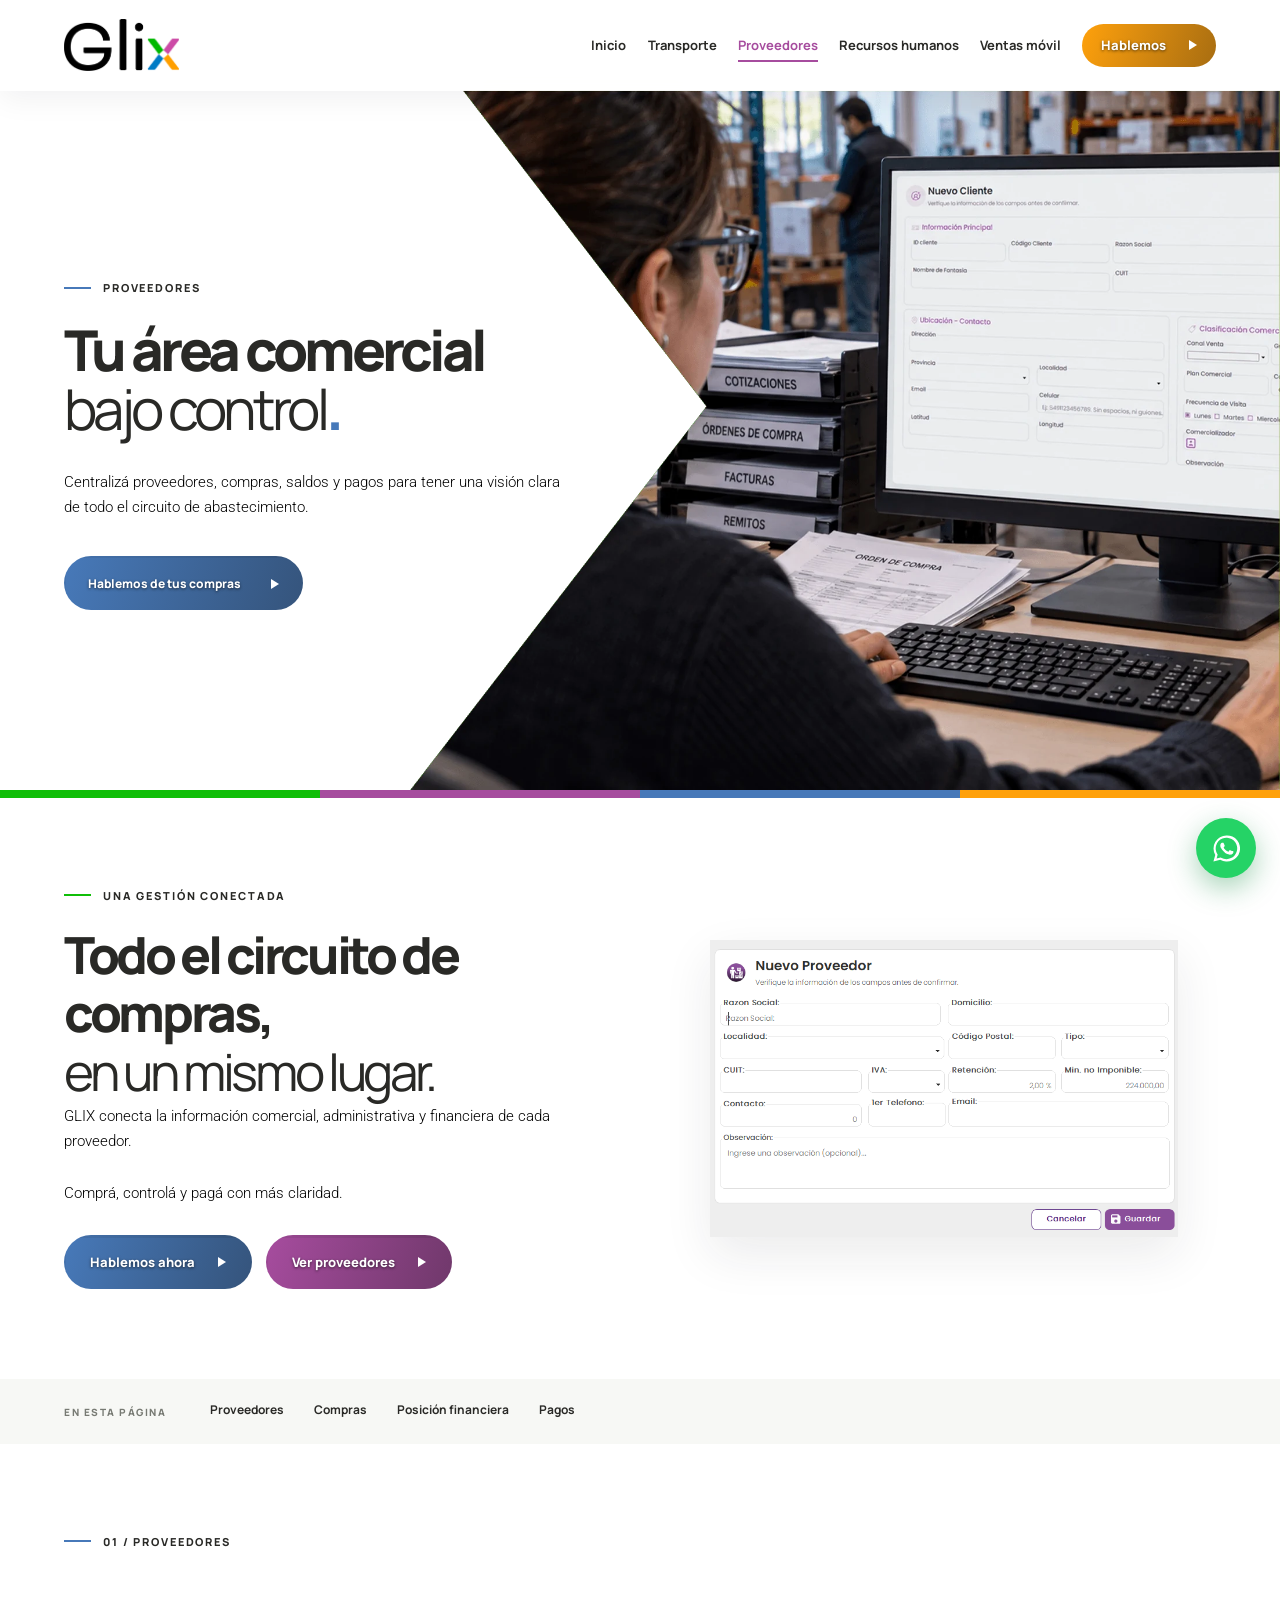
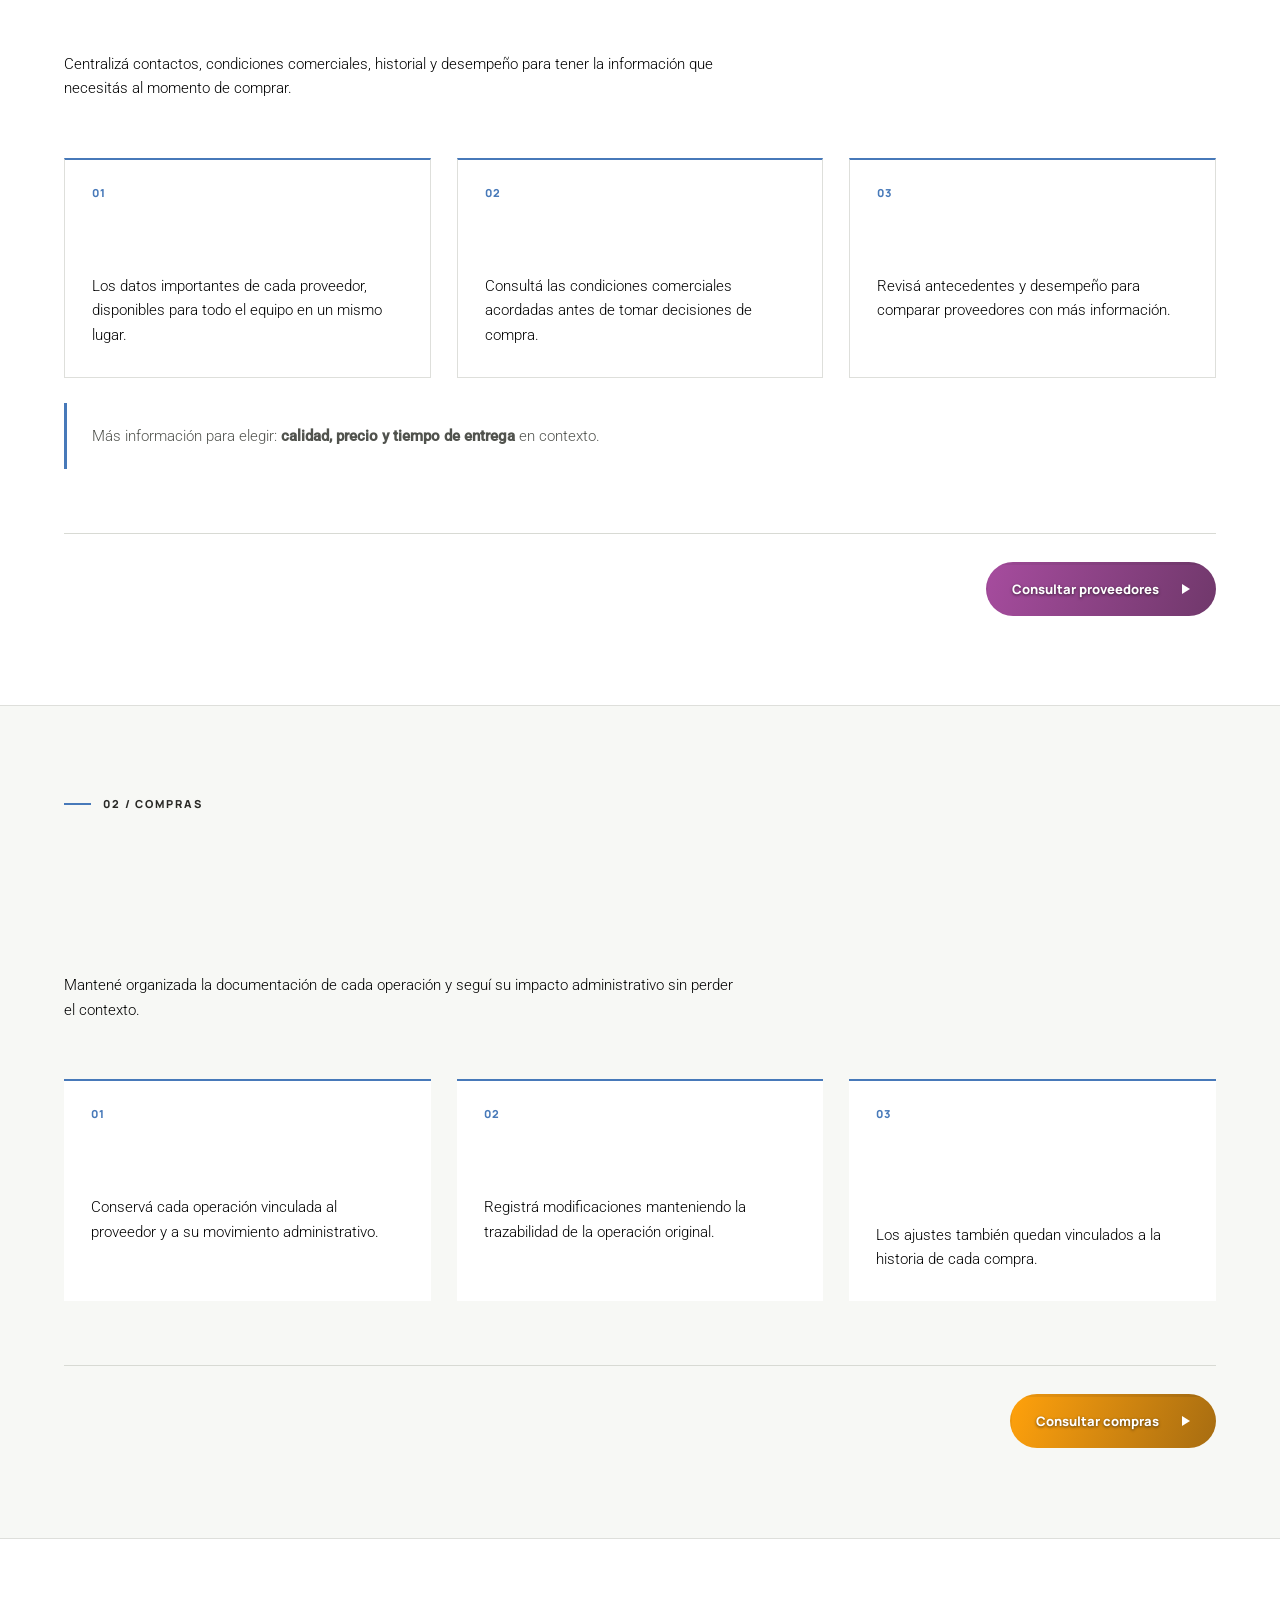
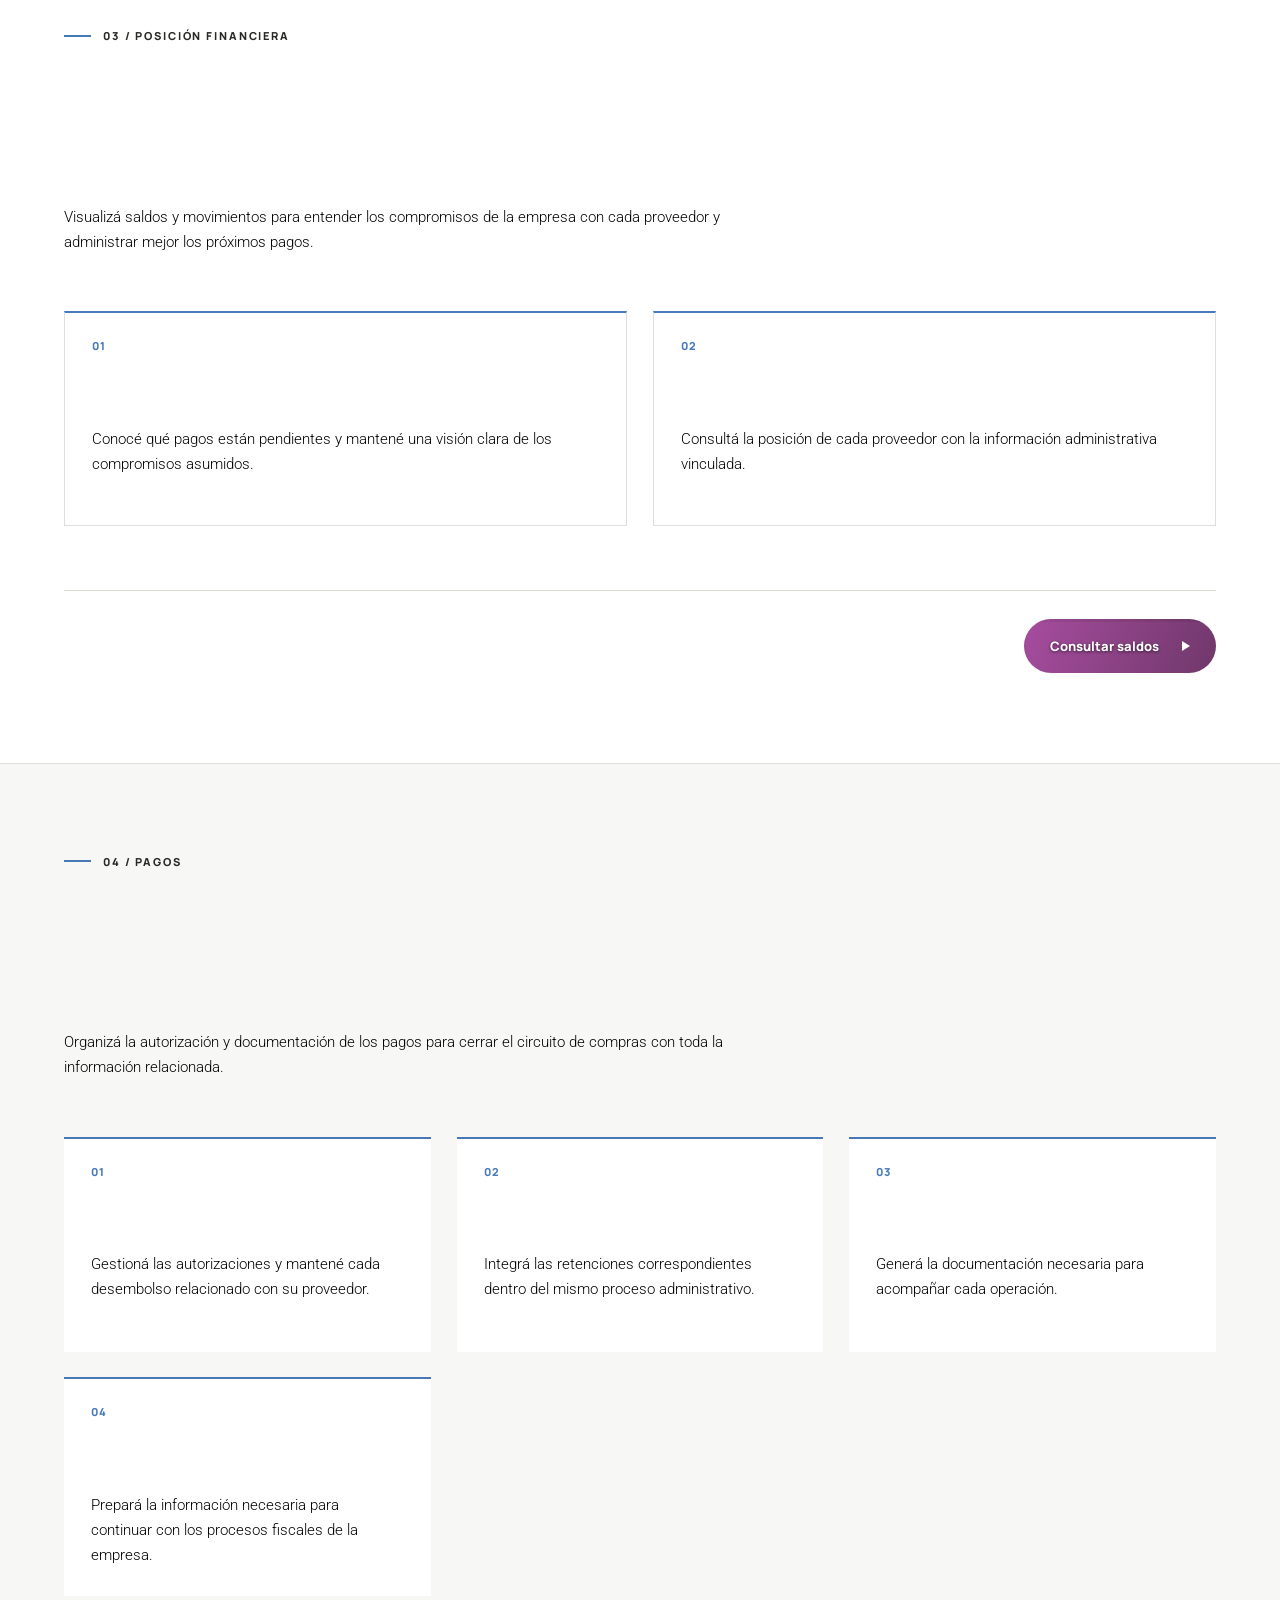
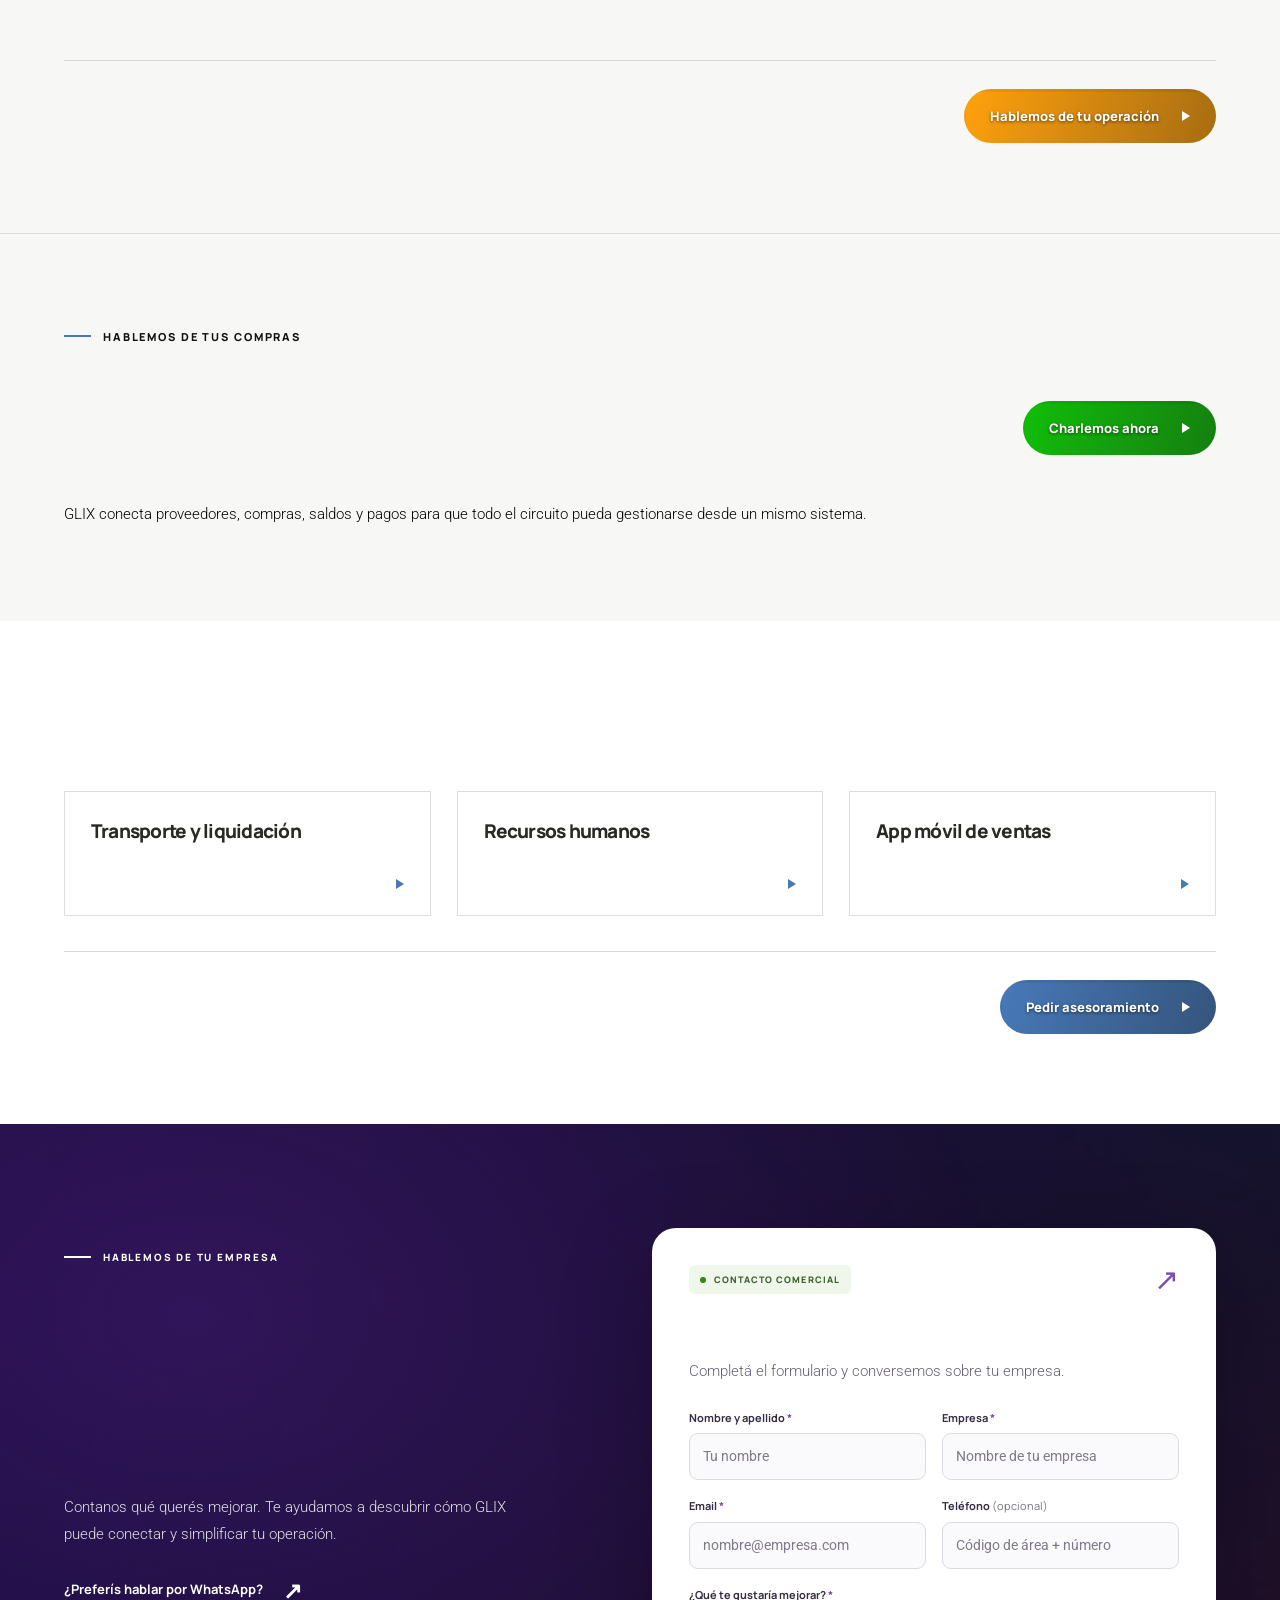
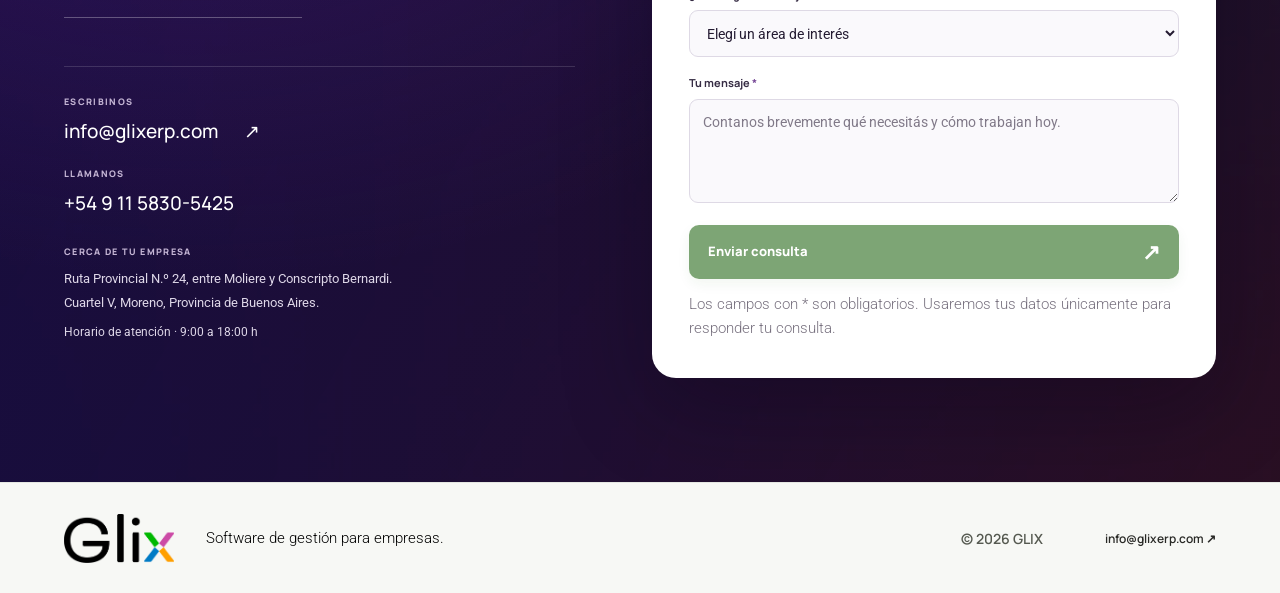
==== proveedores.html @ b6f9a730 "Publish polished contact form across all GLIX pages" ====
<!doctype html><html lang="es-AR"><head><meta charset="utf-8">
<meta http-equiv="Content-Security-Policy" content="default-src 'none'; script-src 'self'; style-src 'self'; font-src 'self'; img-src 'self'; connect-src 'self' https://mail.glixerp.com; object-src 'none'; base-uri 'none'; form-action 'none'; frame-src 'none'">
<meta name="referrer" content="strict-origin-when-cross-origin"><meta name="viewport" content="width=device-width,initial-scale=1"><meta name="theme-color" content="#ffffff"><meta name="description" content="GLIX conecta proveedores, compras, saldos y pagos para dar más claridad al circuito de abastecimiento."><title>Compras y proveedores | GLIX</title><link rel="icon" href="favicon.png?v=1" type="image/png" sizes="256x256"><link rel="stylesheet" href="assets/fonts/fonts.css"><link rel="stylesheet" href="styles.css"><link rel="stylesheet" href="enhancements.css"><link rel="stylesheet" href="modulos.css"><link rel="stylesheet" href="design-system.css?v=26"><link rel="stylesheet" href="contact.css?v=1">
</head>
<body class="module-page theme-blue"><a class="skip-link" href="#contenido">Saltar al contenido</a><header class="site-header"><div class="header-inner wrap"><a class="brand" href="index.html" aria-label="GLIX, ir al inicio"><img class="logo-dark" src="assets/brand/glix-real-negro.webp" alt="" width="942" height="420" decoding="async"><img class="logo-light" src="assets/brand/glix-real-blanco.webp" alt="" width="942" height="420" decoding="async"></a><button class="menu-toggle" type="button" aria-controls="primary-nav" aria-expanded="false" aria-label="Abrir menú"><span></span><span></span></button><nav id="primary-nav" class="primary-nav" aria-label="Navegación principal"><a href="index.html">Inicio</a><a href="transporte.html">Transporte</a><a href="proveedores.html" aria-current="page">Proveedores</a><a href="recursos-humanos.html">Recursos humanos</a><a href="ventas-mobile.html">Ventas móvil</a><a href="#contacto" class="nav-contact tic-button">Hablemos <span aria-hidden="true">↗</span></a></nav></div></header>
<main id="contenido"><section class="module-hero"><img class="module-hero-art" src="assets/gallery/portada-proveedores.webp" alt="" aria-hidden="true" width="1500" height="1207" decoding="async" fetchpriority="high" srcset="assets/gallery/portada-proveedores-640.webp 640w, assets/gallery/portada-proveedores.webp 1500w" sizes="(max-width: 760px) 100vw, 60vw"><div class="wrap"><a class="back-link" href="index.html#modulos"><span aria-hidden="true">←</span> TODOS LOS MÓDULOS</a><div class="module-hero-grid"><div><div class="eyebrow"><span class="eyebrow-line"></span> PROVEEDORES</div><h1><span class="hero-title-lead">Tu área comercial</span><br><em>bajo control</em><span class="period">.</span></h1></div><div class="module-hero-copy"><p>Centralizá proveedores, compras, saldos y pagos para tener una visión clara de todo el circuito de abastecimiento.</p><a class="tic-button" href="https://wa.me/5491158305425?text=Hola%2C%20quiero%20conocer%20el%20m%C3%B3dulo%20de%20Proveedores%20de%20GLIX." target="_blank" rel="noopener noreferrer">Hablemos de tus compras <span aria-hidden="true">↗</span></a></div></div></div></section><div class="module-strip" aria-hidden="true"><i></i><i></i><i></i><i></i></div>
<section class="module-intro split-intro"><div class="wrap split-intro-grid"><div class="split-intro-copy"><div class="eyebrow"><span class="eyebrow-line"></span> UNA GESTIÓN CONECTADA</div><h2>Todo el circuito de compras,<br><span>en un mismo lugar.</span></h2><p class="lead">GLIX conecta la información comercial, administrativa y financiera de cada proveedor.</p><p>Comprá, controlá y pagá con más claridad.</p><div class="feature-actions"><a class="tic-button" href="https://wa.me/5491158305425?text=Hola%2C%20quiero%20asesoramiento%20para%20ordenar%20las%20compras%20con%20GLIX." target="_blank" rel="noopener noreferrer">Hablemos ahora <span aria-hidden="true">↗</span></a><a class="tic-button feature-secondary" href="#ficha">Ver proveedores <span aria-hidden="true">↗</span></a></div></div><div class="split-intro-media"><img src="assets/gallery/alta-proveedor.webp" alt="Pantalla de alta de proveedor en GLIX" loading="lazy" width="805" height="511" decoding="async"></div></div></section>
<nav class="module-nav" aria-label="Secciones de proveedores"><div class="wrap module-nav-inner"><strong>EN ESTA PÁGINA</strong><a href="#ficha">Proveedores</a><a href="#comprobantes">Compras</a><a href="#cuentas">Posición financiera</a><a href="#pagos">Pagos</a></div></nav>
<section class="detail-section" id="ficha"><div class="wrap"><div class="detail-top"><div><div class="eyebrow"><span class="eyebrow-line"></span> 01 / PROVEEDORES</div><h2>Conocé mejor <span>a cada proveedor.</span></h2></div><p>Centralizá contactos, condiciones comerciales, historial y desempeño para tener la información que necesitás al momento de comprar.</p></div><div class="detail-grid"><article class="detail-card"><span class="num">01</span><h3>Información centralizada</h3><p>Los datos importantes de cada proveedor, disponibles para todo el equipo en un mismo lugar.</p></article><article class="detail-card"><span class="num">02</span><h3>Condiciones claras</h3><p>Consultá las condiciones comerciales acordadas antes de tomar decisiones de compra.</p></article><article class="detail-card"><span class="num">03</span><h3>Historial para decidir</h3><p>Revisá antecedentes y desempeño para comparar proveedores con más información.</p></article></div><div class="module-note">Más información para elegir: <strong>calidad, precio y tiempo de entrega</strong> en contexto.</div></div><div class="section-cta"><div class="section-cta-title">Mejores decisiones empiezan con mejor información.</div><a class="tic-button" href="https://wa.me/5491158305425?text=Hola%2C%20quiero%20saber%20m%C3%A1s%20sobre%20las%20fichas%20de%20proveedores%20de%20GLIX." target="_blank" rel="noopener noreferrer">Consultar proveedores <span aria-hidden="true">↗</span></a></div></section>
<section class="detail-section tinted" id="comprobantes"><div class="wrap"><div class="detail-top"><div><div class="eyebrow"><span class="eyebrow-line"></span> 02 / COMPRAS</div><h2>Cada compra,<br><span>con su historia completa.</span></h2></div><p>Mantené organizada la documentación de cada operación y seguí su impacto administrativo sin perder el contexto.</p></div><div class="detail-grid"><article class="detail-card"><span class="num">01</span><h3>Compras registradas</h3><p>Conservá cada operación vinculada al proveedor y a su movimiento administrativo.</p></article><article class="detail-card"><span class="num">02</span><h3>Ajustes relacionados</h3><p>Registrá modificaciones manteniendo la trazabilidad de la operación original.</p></article><article class="detail-card"><span class="num">03</span><h3>Todo dentro del mismo circuito</h3><p>Los ajustes también quedan vinculados a la historia de cada compra.</p></article></div></div><div class="section-cta"><div class="section-cta-title">Toda la documentación, conectada.</div><a class="tic-button" href="https://wa.me/5491158305425?text=Hola%2C%20quiero%20consultar%20por%20el%20registro%20de%20comprobantes%20de%20GLIX." target="_blank" rel="noopener noreferrer">Consultar compras <span aria-hidden="true">↗</span></a></div></section>
<section class="detail-section" id="cuentas"><div class="wrap"><div class="detail-top"><div><div class="eyebrow"><span class="eyebrow-line"></span> 03 / POSICIÓN FINANCIERA</div><h2>Sabé qué está pendiente,<br><span>antes de decidir.</span></h2></div><p>Visualizá saldos y movimientos para entender los compromisos de la empresa con cada proveedor y administrar mejor los próximos pagos.</p></div><div class="detail-grid two"><article class="detail-card"><span class="num">01</span><h3>Obligaciones pendientes</h3><p>Conocé qué pagos están pendientes y mantené una visión clara de los compromisos asumidos.</p></article><article class="detail-card"><span class="num">02</span><h3>Saldos actualizados</h3><p>Consultá la posición de cada proveedor con la información administrativa vinculada.</p></article></div></div><div class="section-cta"><div class="section-cta-title">Más visibilidad para administrar mejor.</div><a class="tic-button" href="https://wa.me/5491158305425?text=Hola%2C%20quiero%20revisar%20las%20cuentas%20corrientes%20de%20proveedores%20en%20GLIX." target="_blank" rel="noopener noreferrer">Consultar saldos <span aria-hidden="true">↗</span></a></div></section>
<section class="detail-section tinted" id="pagos"><div class="wrap"><div class="detail-top"><div><div class="eyebrow"><span class="eyebrow-line"></span> 04 / PAGOS</div><h2>Del compromiso al pago,<br><span>sin perder el control.</span></h2></div><p>Organizá la autorización y documentación de los pagos para cerrar el circuito de compras con toda la información relacionada.</p></div><div class="detail-grid"><article class="detail-card"><span class="num">01</span><h3>Pagos organizados</h3><p>Gestioná las autorizaciones y mantené cada desembolso relacionado con su proveedor.</p></article><article class="detail-card"><span class="num">02</span><h3>Retenciones</h3><p>Integrá las retenciones correspondientes dentro del mismo proceso administrativo.</p></article><article class="detail-card"><span class="num">03</span><h3>Documentación disponible</h3><p>Generá la documentación necesaria para acompañar cada operación.</p></article><article class="detail-card"><span class="num">04</span><h3>Obligaciones fiscales</h3><p>Prepará la información necesaria para continuar con los procesos fiscales de la empresa.</p></article></div></div><div class="section-cta"><div class="section-cta-title">Compras, administración y pagos trabajando sobre la misma información.</div><a class="tic-button" href="https://wa.me/5491158305425?text=Hola%2C%20quiero%20conocer%20pagos%20y%20Portal%20IVA%20en%20GLIX." target="_blank" rel="noopener noreferrer">Hablemos de tu operación <span aria-hidden="true">↗</span></a></div></section>
<section class="module-cta"><div class="wrap module-cta-inner"><div><div class="eyebrow"><span class="eyebrow-line"></span> HABLEMOS DE TUS COMPRAS</div><h2>Más claridad para comprar.<br><span class="font-regular">Más control para administrar.</span></h2><p>GLIX conecta proveedores, compras, saldos y pagos para que todo el circuito pueda gestionarse desde un mismo sistema.</p></div><a class="tic-button on-dark" href="https://wa.me/5491158305425?text=Hola%2C%20quiero%20charlar%20con%20GLIX%20sobre%20compras%20y%20proveedores." target="_blank" rel="noopener noreferrer">Charlemos ahora <span aria-hidden="true">↗</span></a></div></section><section class="module-related"><div class="wrap"><h2>Explorá otros módulos</h2><div class="related-grid"><a href="transporte.html">Transporte y liquidación <span>↗</span></a><a href="recursos-humanos.html">Recursos humanos <span>↗</span></a><a href="ventas-mobile.html">App móvil de ventas <span>↗</span></a></div></div><div class="section-cta"><div class="section-cta-title">Conocé el resto de GLIX.</div><a class="tic-button" href="https://wa.me/5491158305425?text=Hola%2C%20quiero%20asesoramiento%20sobre%20los%20otros%20m%C3%B3dulos%20GLIX." target="_blank" rel="noopener noreferrer">Pedir asesoramiento <span aria-hidden="true">↗</span></a></div></section><section class="contact contact-upgrade section-pad" id="contacto" aria-labelledby="contact-title">
  <div class="wrap contact-layout">
    <div class="contact-story"><div class="contact-lead">
      <div class="eyebrow"><span class="eyebrow-line"></span> HABLEMOS DE TU EMPRESA</div>
      <h2 id="contact-title">Tu próxima etapa<br>empieza con una <span class="contact-accent">conversación.</span></h2>
      <p class="contact-intro">Contanos qué querés mejorar. Te ayudamos a descubrir cómo GLIX puede conectar y simplificar tu operación.</p>
      <a class="contact-whatsapp" href="https://wa.me/5491158305425?text=Hola%2C%20quiero%20conocer%20GLIX." target="_blank" rel="noopener noreferrer">¿Preferís hablar por WhatsApp? <span aria-hidden="true">↗</span></a>
      </div><div class="contact-direct">
        <div><span class="contact-label">ESCRIBINOS</span><a href="mailto:info@glixerp.com">info@glixerp.com <span aria-hidden="true">↗</span></a></div>
        <div><span class="contact-label">LLAMANOS</span><a href="tel:+5491158305425">+54 9 11 5830-5425</a></div>
      </div>
      <div class="contact-location"><span class="contact-label">CERCA DE TU EMPRESA</span><address>Ruta Provincial N.º 24, entre Moliere y Conscripto Bernardi.<br>Cuartel V, Moreno, Provincia de Buenos Aires.</address><span class="contact-hours">Horario de atención · 9:00 a 18:00 h</span></div>
    </div>
    <div class="contact-form-card">
      <div class="contact-card-top"><span class="contact-badge"><span aria-hidden="true"></span> CONTACTO COMERCIAL</span><span class="contact-card-mark" aria-hidden="true">↗</span></div>
      <h3>Contanos qué necesitás.</h3>
      <p class="contact-card-description">Completá el formulario y conversemos sobre tu empresa.</p>
      <form id="contact-form" class="contact-form" action="https://mail.glixerp.com/api/glix-contact.php" method="post">
        <div class="contact-fields">
          <div class="contact-field"><label for="contact-name">Nombre y apellido <span aria-hidden="true">*</span></label><input id="contact-name" name="name" autocomplete="name" placeholder="Tu nombre" required minlength="2" maxlength="80"></div>
          <div class="contact-field"><label for="contact-company">Empresa <span aria-hidden="true">*</span></label><input id="contact-company" name="company" autocomplete="organization" placeholder="Nombre de tu empresa" required minlength="2" maxlength="120"></div>
          <div class="contact-field"><label for="contact-email">Email <span aria-hidden="true">*</span></label><input id="contact-email" name="email" type="email" autocomplete="email" placeholder="nombre@empresa.com" required maxlength="254"></div>
          <div class="contact-field"><label for="contact-phone">Teléfono <span class="field-optional">(opcional)</span></label><input id="contact-phone" name="phone" type="tel" autocomplete="tel" placeholder="Código de área + número" maxlength="40"></div>
          <div class="contact-field contact-field-wide"><label for="contact-interest">¿Qué te gustaría mejorar? <span aria-hidden="true">*</span></label><select id="contact-interest" name="interest" required><option value="">Elegí un área de interés</option><option value="integral">La gestión integral de mi empresa</option><option value="transporte">Transporte y liquidación</option><option value="proveedores">Compras y proveedores</option><option value="personas">Recursos humanos</option><option value="ventas">Ventas y operación en campo</option><option value="consulta">Otra consulta</option></select></div>
          <div class="contact-field contact-field-wide"><label for="contact-message">Tu mensaje <span aria-hidden="true">*</span></label><textarea id="contact-message" name="message" rows="3" placeholder="Contanos brevemente qué necesitás y cómo trabajan hoy." required minlength="10" maxlength="2000"></textarea></div>
        </div>
        <div class="contact-trap" aria-hidden="true"><label for="contact-website">Dejar vacío</label><input id="contact-website" name="website" tabindex="-1" autocomplete="off"></div>
        <button class="contact-submit" type="submit" disabled><span>Enviar consulta</span><span class="contact-submit-arrow" aria-hidden="true">↗</span></button>
        <p class="contact-privacy">Los campos con * son obligatorios. Usaremos tus datos únicamente para responder tu consulta.</p>
        <div class="contact-status" role="status" aria-live="polite"></div>
        <noscript><p>Para enviar el formulario, activá JavaScript o escribinos a <a href="mailto:info@glixerp.com">info@glixerp.com</a>.</p></noscript>
      </form>
      <div class="contact-success" hidden tabindex="-1"><span class="contact-success-check" aria-hidden="true">✓</span><h3>Gracias por escribirnos.</h3><p>Tu consulta fue enviada. El equipo de GLIX te responderá por email.</p><button class="contact-another" type="button">Enviar otra consulta <span aria-hidden="true">↗</span></button></div>
    </div>
  </div>
</section></main>
<footer class="site-footer"><div class="wrap footer-inner"><a href="index.html" class="footer-brand" aria-label="GLIX, volver al inicio"><img src="assets/brand/glix-real-negro.webp" alt="" width="942" height="420" decoding="async"></a><p>Software de gestión para empresas.</p><span>© <span id="year">2026</span> GLIX</span><a href="mailto:info@glixerp.com">info@glixerp.com ↗</a></div></footer><a class="whatsapp-float" href="https://wa.me/5491158305425?text=Hola%2C%20quiero%20conocer%20GLIX." target="_blank" rel="noopener noreferrer" aria-label="Escribir a GLIX por WhatsApp al +54 9 11 5830-5425"><svg viewBox="0 0 32 32" aria-hidden="true"><path d="M16 2.5A13.4 13.4 0 0 0 4.4 22.6L2.5 29.5l7.1-1.9A13.5 13.5 0 1 0 16 2.5Zm0 24.5a11 11 0 0 1-5.6-1.5l-.4-.2-4.2 1.1 1.1-4.1-.3-.4A11.1 11.1 0 1 1 16 27Zm6.1-8.3c-.3-.2-1.9-.9-2.2-1-.3-.1-.5-.2-.7.2-.2.3-.8 1-.9 1.2-.2.2-.4.3-.7.1-.3-.2-1.4-.5-2.6-1.6-1-.9-1.7-2-1.9-2.3-.2-.3 0-.5.2-.7l.5-.6c.2-.2.2-.3.3-.5.1-.2 0-.4 0-.6l-1-2.4c-.3-.6-.5-.5-.8-.5h-.6c-.2 0-.6.1-.9.4-.3.3-1.2 1.1-1.2 2.7s1.2 3.1 1.4 3.3c.2.2 2.4 3.7 5.8 5.2.8.3 1.4.5 1.9.6.8.3 1.5.2 2.1.1.6-.1 1.9-.8 2.1-1.6.3-.8.3-1.5.2-1.6-.1-.2-.3-.3-.6-.5Z"/></svg></a><script src="script.js?v=4" defer></script><script src="contact.js?v=1" defer></script></body></html>
---- assets/fonts/fonts.css ----
/* latin-ext */
@font-face {
  font-family: 'Manrope';
  font-style: normal;
  font-weight: 400 800;
  font-display: swap;
  src: url(manrope-400-800-latin-ext.woff2) format('woff2');
  unicode-range: U+0100-02BA, U+02BD-02C5, U+02C7-02CC, U+02CE-02D7, U+02DD-02FF, U+0304, U+0308, U+0329, U+1D00-1DBF, U+1E00-1E9F, U+1EF2-1EFF, U+2020, U+20A0-20AB, U+20AD-20C0, U+2113, U+2C60-2C7F, U+A720-A7FF;
}
/* latin */
@font-face {
  font-family: 'Manrope';
  font-style: normal;
  font-weight: 400 800;
  font-display: swap;
  src: url(manrope-400-800-latin.woff2) format('woff2');
  unicode-range: U+0000-00FF, U+0131, U+0152-0153, U+02BB-02BC, U+02C6, U+02DA, U+02DC, U+0304, U+0308, U+0329, U+2000-206F, U+20AC, U+2122, U+2191, U+2193, U+2212, U+2215, U+FEFF, U+FFFD;
}
/* latin-ext */
@font-face {
  font-family: 'Roboto';
  font-style: normal;
  font-weight: 100 500;
  font-stretch: 100%;
  font-display: swap;
  src: url(roboto-100-500-latin-ext.woff2) format('woff2');
  unicode-range: U+0100-02BA, U+02BD-02C5, U+02C7-02CC, U+02CE-02D7, U+02DD-02FF, U+0304, U+0308, U+0329, U+1D00-1DBF, U+1E00-1E9F, U+1EF2-1EFF, U+2020, U+20A0-20AB, U+20AD-20C0, U+2113, U+2C60-2C7F, U+A720-A7FF;
}
/* latin */
@font-face {
  font-family: 'Roboto';
  font-style: normal;
  font-weight: 100 500;
  font-stretch: 100%;
  font-display: swap;
  src: url(roboto-100-500-latin.woff2) format('woff2');
  unicode-range: U+0000-00FF, U+0131, U+0152-0153, U+02BB-02BC, U+02C6, U+02DA, U+02DC, U+0304, U+0308, U+0329, U+2000-206F, U+20AC, U+2122, U+2191, U+2193, U+2212, U+2215, U+FEFF, U+FFFD;
}
---- styles.css ----
:root{--ink:#292926;--muted:#666763;--line:#dedfdb;--paper:#fff;--soft:#f7f8f5;--green:#10be08;--purple:#a64c9e;--blue:#4779b9;--orange:#ffa10b}*{box-sizing:border-box}html{scroll-behavior:smooth}body{margin:0;background:var(--paper);color:var(--ink);font-family:Roboto,Arial,sans-serif;font-weight:300}a{color:inherit;text-decoration:none}button{font:inherit}p{line-height:1.65}.wrap{width:min(100% - 88px,1440px);margin-inline:auto}.skip-link{position:absolute;top:-50px;left:20px;z-index:30;padding:12px 18px;background:var(--ink);color:#fff}.skip-link:focus{top:12px}.site-header{background:#fff;position:relative;z-index:10;border-bottom:1px solid #eeeeeb}.header-inner{height:90px;display:flex;align-items:center;justify-content:space-between}.brand{display:inline-flex;align-items:center;gap:11px;font-family:Manrope,Arial,sans-serif;font-size:35px;line-height:1;font-weight:800;letter-spacing:-.09em}.brand-x{color:var(--ink)}.brand-dots{display:grid;grid-template-columns:repeat(2,7px);gap:2px;transform:rotate(45deg);margin-left:1px}.brand-dots i{height:7px;width:7px;display:block}.brand-dots i:nth-child(1){background:var(--green)}.brand-dots i:nth-child(2){background:var(--purple)}.brand-dots i:nth-child(3){background:var(--blue)}.brand-dots i:nth-child(4){background:var(--orange)}.primary-nav{display:flex;align-items:center;gap:38px;font-family:Manrope,Arial,sans-serif;font-size:13px;font-weight:700}.primary-nav>a:not(.nav-contact){transition:color .2s}.primary-nav>a:hover{color:var(--blue)}.nav-contact{padding:13px 19px;border:1px solid var(--ink);display:flex;gap:23px;align-items:center}.nav-contact:hover{background:var(--ink);color:#fff}.menu-toggle{display:none}.hero{display:grid;grid-template-columns:51% 49%;min-height:690px;align-items:stretch}.hero-copy{padding:91px 8% 100px 0;display:flex;flex-direction:column;align-items:flex-start;justify-content:center}.eyebrow{display:flex;align-items:center;gap:12px;font-family:Manrope,Arial,sans-serif;font-size:11px;font-weight:800;letter-spacing:.17em}.eyebrow-line{width:27px;height:2px;background:var(--green)}h1,h2,h3{font-family:Manrope,Arial,sans-serif;margin:0;letter-spacing:-.065em}h1{font-size:clamp(56px,5.5vw,94px);line-height:1.05;font-weight:800;max-width:770px;margin:26px 0 27px}h1 em{font-style:normal;font-weight:400}.period{color:var(--green)}.hero-copy>p{font-size:19px;line-height:1.63;max-width:540px;margin:0;color:#555753;font-weight:100}.hero-actions{display:flex;align-items:center;gap:36px;margin-top:38px}.button{font-family:Manrope,Arial,sans-serif;font-weight:700;font-size:13px;display:inline-flex;align-items:center;justify-content:space-between;gap:40px;min-width:190px;padding:19px 22px;transition:transform .2s,background .2s}.button:hover{transform:translateY(-3px)}.button-dark{background:var(--ink);color:#fff}.button-dark:hover{background:#454641}.text-link{font-family:Manrope,Arial,sans-serif;font-size:13px;font-weight:700;display:inline-flex;gap:15px;border-bottom:1px solid var(--ink);padding-bottom:8px}.hero-art{position:relative;min-height:620px;margin:34px 0 34px 0;display:flex;align-items:center;justify-content:center;overflow:hidden}.art-back{position:absolute}.art-green{width:41%;height:38%;left:0;top:0;background:var(--green)}.art-purple{width:41%;height:38%;right:0;top:0;background:var(--purple)}.art-blue{width:41%;height:38%;left:0;bottom:0;background:var(--blue)}.art-orange{width:41%;height:38%;right:0;bottom:0;background:var(--orange)}.art-panel{position:relative;z-index:1;background:#282925;color:#fff;box-shadow:0 35px 90px #1c201b33;width:83%;min-height:420px;display:flex;flex-direction:column}.art-top,.art-bottom{display:flex;align-items:center;justify-content:space-between;border-bottom:1px solid #ffffff24;padding:17px 25px;font-family:Manrope,Arial,sans-serif;font-size:9px;letter-spacing:.14em;font-weight:700;color:#aeb1aa}.mini-brand{font-size:21px;line-height:1;letter-spacing:-.1em;color:#fff;font-weight:800}.mini-x{font-size:14px;color:var(--green);margin-left:1px}.art-more{font-size:13px;letter-spacing:.1em}.art-content{display:grid;grid-template-columns:1fr 1fr;gap:30px;padding:54px 30px 47px;flex:1}.art-left{display:flex;flex-direction:column;justify-content:space-between}.art-label{font-family:Manrope,Arial,sans-serif;font-size:9px;font-weight:700;letter-spacing:.14em;color:#a8aaa5}.art-left strong{font-family:Manrope,Arial,sans-serif;font-size:clamp(28px,3vw,50px);line-height:1.1;letter-spacing:-.07em}.art-trail{display:flex;align-items:center;gap:8px;color:#b2b5af;font-family:Manrope,Arial,sans-serif;font-size:9px}.trail-line{width:24px;height:1px;background:#656761}.art-right{display:flex;flex-direction:column;justify-content:center;gap:11px}.flow-item{height:48px;display:flex;align-items:center;gap:10px;border:1px solid #ffffff22;background:#ffffff09;padding:5px 10px;font-family:Manrope,Arial,sans-serif;font-size:10px;font-weight:600}.flow-item b{font-size:9px;color:#a5a7a1;font-weight:600;margin-left:auto}.flow-icon{display:grid;place-items:center;width:33px;height:33px;color:#fff;font-size:18px}.flow-icon.green{background:var(--green)}.flow-icon.purple{background:var(--purple)}.flow-icon.blue{background:var(--blue)}.flow-icon.orange{background:var(--orange)}.art-bottom{border-top:1px solid #ffffff24;border-bottom:0;padding-block:16px}.live-dot{display:inline-block;width:6px;height:6px;border-radius:50%;background:var(--green);margin-left:7px}.art-caption{position:absolute;right:10px;bottom:10px;font-family:Manrope,Arial,sans-serif;color:#292926;font-size:9px;font-weight:800;letter-spacing:.14em}.section-pad{padding:124px 0}.intro{background:#f7f8f5}.intro-grid{display:grid;grid-template-columns:1.35fr .65fr;gap:8%}.intro h2,.section-heading h2,.workflow h2,.contact h2{font-size:clamp(40px,4.2vw,70px);line-height:1.13;font-weight:800;margin-top:26px}.intro h2 span,.section-heading h2 span{font-weight:400}.intro-body{padding-top:44px}.intro-body p{font-size:18px;line-height:1.72;color:#4f514d;font-weight:100;margin:0 0 22px}.modules{background:#fff}.section-heading{display:flex;justify-content:space-between;align-items:end;gap:9%;margin-bottom:51px}.section-heading>p{width:310px;flex:none;font-size:17px;font-weight:100;color:#5b5d59;margin:0 0 7px}.module-grid{display:grid;grid-template-columns:repeat(4,minmax(0,1fr));gap:13px}.module-card{min-height:420px;display:flex;flex-direction:column;justify-content:space-between;border:1px solid #e2e3df;padding:28px 26px 21px;transition:transform .2s,box-shadow .2s}.module-card:hover{transform:translateY(-5px);box-shadow:0 18px 45px #2426220d}.card-head,.card-bottom{display:flex;justify-content:space-between;align-items:center;font-family:Manrope,Arial,sans-serif;font-weight:800;font-size:10px;letter-spacing:.08em}.card-symbol{font-size:40px;font-weight:400;line-height:1}.card-green .card-symbol{color:var(--green)}.card-purple .card-symbol{color:var(--purple)}.card-blue .card-symbol{color:var(--blue)}.card-orange .card-symbol{color:var(--orange)}.module-card h3{font-size:26px;line-height:1.15;font-weight:800;letter-spacing:-.05em;margin:0 0 20px}.module-card p{font-size:15px;line-height:1.62;color:#62645f;font-weight:100;margin:0}.card-bottom{border-top:1px solid #e4e5e1;padding-top:19px;margin-top:28px;color:#595b56;font-size:9px;letter-spacing:.07em}.card-bottom span{font-size:17px;color:var(--ink)}.workflow{background:#f7f8f5}.workflow-grid{display:grid;grid-template-columns:42% 1fr;gap:10%}.workflow-title>p{font-size:18px;font-weight:100;color:#5b5d59;max-width:400px}.steps{border-top:1px solid #cccfca}.step{display:grid;grid-template-columns:55px 1fr 30px;gap:25px;padding:30px 0;border-bottom:1px solid #cccfca}.step>span:first-child{font:800 12px Manrope,Arial,sans-serif;color:var(--blue)}.step h3{font-size:22px;font-weight:800;margin:0 0 8px;letter-spacing:-.04em}.step p{font-size:15px;font-weight:100;margin:0;color:#5b5d59;max-width:420px}.step-arrow{font-size:21px}.feature-band{background:#2a2b28;color:#fff;overflow:hidden}.feature-inner{display:grid;grid-template-columns:38% 1fr;align-items:center;gap:9%;min-height:500px}.band-mark{width:330px;height:330px;position:relative;transform:rotate(45deg);margin-left:60px}.band-mark span{position:absolute;width:49%;height:49%}.band-mark span:nth-child(1){background:var(--green);top:0;left:0}.band-mark span:nth-child(2){background:var(--purple);top:0;right:0}.band-mark span:nth-child(3){background:var(--blue);bottom:0;left:0}.band-mark span:nth-child(4){background:var(--orange);bottom:0;right:0}.band-kicker{font:800 11px Manrope,Arial,sans-serif;letter-spacing:.16em;color:#b8bcb6}.feature-band h2{font-size:clamp(38px,4vw,62px);line-height:1.14;max-width:650px;margin:22px 0;font-weight:800}.feature-band p{font-size:17px;color:#d0d2cc;font-weight:100;max-width:580px}.feature-band a{display:inline-flex;gap:40px;align-items:center;border-bottom:1px solid #fff;padding-bottom:11px;margin-top:21px;font:700 13px Manrope,Arial,sans-serif}.contact-grid{display:grid;grid-template-columns:1fr 1fr;gap:14%}.contact h2{max-width:580px}.contact-grid>div:first-child>p{font-size:18px;font-weight:100;color:#5b5d59;margin:26px 0 33px}.contact-details{padding-top:30px}.contact-details>div{border-bottom:1px solid #dfe1dc;padding:19px 0 24px}.contact-details>div:first-child{border-top:1px solid #dfe1dc}.contact-details span{display:block;font:800 10px Manrope,Arial,sans-serif;letter-spacing:.16em;color:#777a73;margin-bottom:13px}.contact-details a,.contact-details address,.contact-details p{font:400 17px/1.55 Manrope,Arial,sans-serif;margin:0;font-style:normal}.contact-details a:hover{color:var(--blue)}.site-footer{background:#f7f8f5;border-top:1px solid #e5e7e2}.footer-inner{min-height:110px;display:flex;align-items:center;gap:32px;font:600 12px Manrope,Arial,sans-serif}.footer-brand{font-size:30px;font-weight:800;letter-spacing:-.09em}.footer-brand span{color:var(--green);font-size:18px;margin-left:2px}.footer-inner p{margin-right:auto;color:#777a73}.footer-inner>span{color:#777a73}.footer-inner>a:last-child{margin-left:30px}a:focus-visible,button:focus-visible{outline:3px solid var(--blue);outline-offset:4px}@media(max-width:1100px){.hero{grid-template-columns:1fr 1fr}.hero-copy{padding-right:5%}h1{font-size:clamp(53px,5vw,75px)}.module-grid{grid-template-columns:repeat(2,1fr)}.module-card{min-height:330px}.art-panel{width:91%}.art-content{gap:15px;padding:40px 20px}.art-left strong{font-size:35px}.feature-inner{grid-template-columns:33% 1fr}.band-mark{width:250px;height:250px;margin-left:15px}}@media(max-width:760px){.wrap{width:min(100% - 40px,1440px)}.header-inner{height:70px}.brand{font-size:31px}.menu-toggle{display:flex;flex-direction:column;justify-content:center;gap:6px;background:none;border:0;width:42px;height:42px;padding:8px;cursor:pointer}.menu-toggle span{width:26px;height:2px;background:var(--ink)}.primary-nav{display:none;position:absolute;top:70px;left:0;right:0;background:#fff;padding:25px 20px 32px;box-shadow:0 15px 25px #00000012;flex-direction:column;align-items:stretch;gap:22px}.primary-nav.is-open{display:flex}.nav-contact{justify-content:space-between}.hero{display:flex;flex-direction:column;min-height:0}.hero-copy{padding:67px 0 45px}.hero-copy>p{font-size:17px}.hero-actions{flex-wrap:wrap;gap:24px}.hero-art{min-height:470px;margin:0 0 20px}.art-panel{width:87%;min-height:335px}.art-content{padding:30px 18px;gap:12px}.art-left strong{font-size:30px}.art-top,.art-bottom{padding:13px 16px}.art-top>span:nth-child(2){display:none}.flow-item{height:39px;font-size:9px}.flow-icon{width:25px;height:25px;font-size:13px}.section-pad{padding:78px 0}.intro-grid,.workflow-grid,.contact-grid{grid-template-columns:1fr;gap:25px}.intro h2,.section-heading h2,.workflow h2,.contact h2{font-size:clamp(38px,8vw,58px)}.intro-body{padding-top:0}.intro-body p{font-size:17px}.section-heading{display:block}.section-heading>p{width:auto;margin-top:25px}.module-grid{grid-template-columns:1fr}.module-card{min-height:300px}.workflow-title>p{font-size:17px}.feature-inner{display:flex;flex-direction:column;align-items:flex-start;gap:0;padding-top:70px;padding-bottom:75px}.band-mark{width:175px;height:175px;margin:0 0 70px 15px}.feature-band h2{font-size:40px}.contact-details{padding-top:10px}.footer-inner{padding-block:25px;flex-wrap:wrap;gap:16px 28px}.footer-inner p{width:calc(100% - 100px);margin:0}.footer-inner>a:last-child{margin-left:0}.footer-inner>span{margin-right:auto}}@media(max-width:430px){h1{font-size:50px}.hero-art{min-height:400px}.art-panel{width:92%;min-height:300px}.art-content{grid-template-columns:.9fr 1.1fr;padding:24px 13px}.art-left strong{font-size:25px}.art-trail{gap:4px}.trail-line{width:10px}.flow-item{gap:5px;padding:4px}.flow-item b{display:none}.art-label{font-size:7px}.art-caption{font-size:7px}.hero-actions .button{width:100%}.step{grid-template-columns:33px 1fr 20px;gap:12px}.step h3{font-size:19px}.contact-details a,.contact-details address,.contact-details p{font-size:15px}}@media(prefers-reduced-motion:reduce){html{scroll-behavior:auto}*,*::before,*::after{transition:none!important;animation:none!important}}

.feature-band{background:#282925}.band-logo{display:block;width:100%;max-width:450px;height:auto}@media(max-width:760px){.band-logo{max-width:340px;margin-bottom:48px}}
---- enhancements.css ----
/* Navegación y movimiento compartidos */
.site-header{z-index:40}
.primary-nav{gap:clamp(13px,1.65vw,30px)}
.primary-nav>a:not(.nav-contact){position:relative;white-space:nowrap}
.primary-nav>a:not(.nav-contact)::after{content:"";position:absolute;left:0;right:100%;bottom:-8px;height:2px;background:var(--purple);transition:right .28s ease}
.primary-nav>a:not(.nav-contact):hover::after,.primary-nav>a[aria-current="page"]::after{right:0}
.primary-nav>a[aria-current="page"]{color:var(--purple)}
.primary-nav .nav-contact{border-radius:999px;white-space:nowrap;transition:transform .25s ease,color .25s ease,background .25s ease}
.primary-nav .nav-contact.tic-button{border:0;min-height:43px;padding:10px 19px}
.primary-nav .nav-contact:hover{transform:translateY(-2px)}
.brand-dots{transition:transform .5s cubic-bezier(.2,.8,.2,1)}
.brand:hover .brand-dots{transform:rotate(135deg)}
.brand-real-mark{display:block;position:relative;flex:none;width:31px;height:31px;overflow:hidden}
.brand-real-mark img{position:absolute;width:114px;max-width:none;height:auto;right:0;top:-19px}
.brand:hover .brand-real-mark{filter:drop-shadow(0 0 6px #a64c9e77)}
.footer-brand{display:inline-flex;align-items:center;gap:8px}
.footer-brand .footer-word{font-size:30px;color:var(--ink);margin-left:0}
.footer-brand .brand-real-mark{width:27px;height:27px;margin-left:0}
.footer-brand .brand-real-mark img{width:99px;top:-16.7px}
.hero-tablet{min-height:0;overflow:visible;background:transparent;margin:26px 0 34px;align-self:center}
.hero-tablet>img{display:block;width:min(100%,760px);height:auto;object-fit:contain;filter:drop-shadow(0 26px 32px #1c201b30);animation:tablet-enter 1s cubic-bezier(.2,.8,.2,1) both}
.hero-tablet .art-caption{right:2%;bottom:-18px;color:#7b7d76}
@keyframes tablet-enter{from{opacity:0;transform:translateY(20px) scale(.97)}to{opacity:1;transform:translateY(0) scale(1)}}

/* Botones tic tac: interior transparente, borde en los cuatro colores */
.tic-button{--tic-text:var(--ink);display:inline-flex;align-items:center;justify-content:space-between;gap:23px;position:relative;isolation:isolate;min-height:51px;padding:12px 22px;border:0;border-radius:999px;background:transparent!important;color:var(--tic-text)!important;font:800 12px Manrope,Arial,sans-serif;letter-spacing:.01em;white-space:nowrap;cursor:pointer;transition:transform .25s ease,letter-spacing .25s ease}
.tic-button::before,.tic-button::after{content:"";position:absolute;inset:0;border-radius:inherit;pointer-events:none;background:conic-gradient(from 35deg,var(--green),var(--purple),var(--blue),var(--orange),var(--green));padding:2px;-webkit-mask:linear-gradient(#000 0 0) content-box,linear-gradient(#000 0 0);-webkit-mask-composite:xor;mask-composite:exclude}
.tic-button::after{inset:-3px;filter:blur(10px);opacity:.28;animation:tic-glow 3.2s ease-in-out infinite}
.tic-button span[aria-hidden]{font-size:18px;line-height:1;transition:transform .25s ease}
.tic-button:hover{transform:translateY(-3px);letter-spacing:.025em}
.tic-button:hover span[aria-hidden]{transform:translate(2px,-2px)}
.tic-button:hover::after{opacity:.7}
.tic-button:focus-visible{outline:3px solid var(--blue);outline-offset:5px}
.tic-button.on-dark{--tic-text:#fff}
@keyframes tic-glow{0%,100%{opacity:.22;filter:blur(9px)}50%{opacity:.56;filter:blur(13px)}}

.section-cta{display:flex;align-items:center;justify-content:space-between;gap:25px;border-top:1px solid #d8dad4;padding-top:27px;margin-top:50px}
.section-cta-title{display:flex;align-items:center;gap:14px;font:700 clamp(15px,1.45vw,20px)/1.35 Manrope,Arial,sans-serif;letter-spacing:-.025em}
.section-cta-title::before{content:"";flex:none;width:9px;height:9px;border-radius:50%;background:var(--accent,var(--green));box-shadow:0 0 0 5px color-mix(in srgb,var(--accent,var(--green)) 13%,transparent)}
.feature-band .section-cta,.module-cta .section-cta{border-color:#ffffff30}
.feature-band .section-cta-title,.module-cta .section-cta-title{color:#fff}
.module-hero .section-cta{margin-top:55px}
.module-hero .tic-button{margin-top:5px}
.module-intro .section-cta{margin-top:60px}
.module-cta .button.tic-button{background:transparent;color:#fff}
.module-cta .module-cta-inner{align-items:center}
.module-related .section-cta{margin-top:35px}
.hero-actions .tic-button{min-width:205px}
.module-hero-copy a.tic-button,.feature-band a.tic-button{border-bottom:0;padding:12px 22px;margin-top:8px}
.card-cta{width:100%;min-height:43px;padding:9px 17px;margin-top:23px;font-size:10px}
.card-cta span[aria-hidden]{font-size:16px}

/* Capturas del producto */
.module-card{overflow:hidden}
.module-image{display:block;height:166px;margin:-28px -26px 23px;background:#f2f2f0;overflow:hidden;border-bottom:1px solid #e3e4df}
.module-image img{display:block;width:100%;height:100%;object-fit:cover;object-position:top center;transition:transform .55s cubic-bezier(.2,.8,.2,1),filter .55s ease}
.module-card:hover .module-image img{transform:scale(1.065);filter:saturate(1.1)}
.module-card.card-green .module-image img{object-fit:contain;background:#f7f5f8}
.module-card.card-purple .module-image img{object-position:center 22%}
.module-card.card-orange .module-image img{object-position:center 10%}
.module-card .card-head{margin-top:0}
.product-shot{margin:60px 0 0;position:relative}
.product-shot::before{content:"";position:absolute;width:150px;height:150px;left:-22px;top:-22px;background:var(--accent,var(--blue));opacity:.12;z-index:0}
.product-shot img{display:block;position:relative;width:100%;max-height:575px;object-fit:contain;object-position:center;background:#f8f8f6;border:1px solid #e1e2de;box-shadow:0 28px 55px #25282112}
.product-shot figcaption{font:700 10px Manrope,Arial,sans-serif;letter-spacing:.12em;color:#757771;text-transform:uppercase;padding-top:15px}
.phone-gallery{display:flex;align-items:stretch;justify-content:center;gap:35px;padding:35px 15px 0;background:linear-gradient(125deg,#fbf7fc,#eff8ef)}
.phone-gallery img{width:min(40%,300px);height:440px;object-fit:contain;object-position:bottom center;border:0;background:transparent;box-shadow:none}
.phone-gallery img:last-child{height:470px}
.home-feature-img{display:block;width:min(100%,390px);max-height:320px;object-fit:contain;margin:0 auto;filter:drop-shadow(0 22px 35px #0004)}
.feature-inner:has(.home-feature-img){grid-template-columns:38% 1fr}
.feature-inner:has(.home-feature-img) .band-logo{display:block;width:190px;max-width:none;height:auto;margin:0 0 18px}

/* WhatsApp siempre accesible */
.whatsapp-float{position:fixed;z-index:35;right:24px;bottom:22px;width:60px;height:60px;display:grid;place-items:center;border-radius:50%;background:#25d366;color:#fff;box-shadow:0 10px 28px #168c4360,0 0 0 5px #fff;transition:transform .25s ease,box-shadow .25s ease}
.whatsapp-float:hover{transform:translateY(-5px) scale(1.05);box-shadow:0 16px 34px #168c4370,0 0 0 5px #fff}
.whatsapp-float svg{width:31px;height:31px;fill:currentColor}
.whatsapp-float:focus-visible{outline:3px solid var(--blue);outline-offset:7px}

/* Aparición de títulos y detalles sutiles */
.js-ready .reveal{opacity:0;transform:translateY(25px);filter:blur(4px);transition:opacity .75s cubic-bezier(.2,.8,.2,1),transform .75s cubic-bezier(.2,.8,.2,1),filter .75s ease}
.js-ready .reveal.is-visible{opacity:1;transform:translateY(0);filter:blur(0)}
.module-card,.detail-card,.related-grid a{transition:transform .28s ease,box-shadow .28s ease,border-color .28s ease}
.detail-card:hover{transform:translateY(-4px);box-shadow:0 16px 35px #262a2410}
.step-arrow,.card-bottom span{transition:transform .25s ease}
.step:hover .step-arrow,.module-card:hover .card-bottom span{transform:translate(3px,-3px)}

@media(max-width:1150px){.header-inner{height:74px}.menu-toggle{display:flex;flex-direction:column;justify-content:center;gap:6px;background:none;border:0;width:44px;height:44px;padding:8px;cursor:pointer;position:relative;z-index:51}.menu-toggle span{width:27px;height:2px;background:var(--ink);transition:transform .25s ease,opacity .25s ease}.menu-toggle[aria-expanded="true"] span:first-child{transform:translateY(4px) rotate(45deg)}.menu-toggle[aria-expanded="true"] span:last-child{transform:translateY(-4px) rotate(-45deg)}.brand{position:relative;z-index:51}.primary-nav{display:none;position:fixed;inset:0;width:100vw;height:100dvh;padding:110px clamp(24px,8vw,90px) 45px;background:#fff;overflow:auto;box-shadow:none;flex-direction:column;align-items:stretch;justify-content:center;gap:0;z-index:50}.primary-nav::before{content:"";position:absolute;left:0;top:0;width:100%;height:7px;background:linear-gradient(90deg,var(--green) 0 25%,var(--purple) 25% 50%,var(--blue) 50% 75%,var(--orange) 75%)}.primary-nav.is-open{display:flex}.primary-nav>a:not(.nav-contact){font-size:clamp(27px,5vw,52px);font-weight:800;letter-spacing:-.06em;border-bottom:1px solid #e5e7e2;padding:12px 0}.primary-nav>a:not(.nav-contact)::after{display:none}.primary-nav .nav-contact{margin-top:26px;align-self:flex-start;padding:16px 26px;font-size:16px}body.menu-open{overflow:hidden}}
@media(max-width:760px){.section-cta{align-items:flex-start;flex-direction:column;margin-top:38px}.section-cta .tic-button{width:100%}.module-image{height:190px}.product-shot{margin-top:45px}.phone-gallery{gap:10px}.phone-gallery img{height:310px}.phone-gallery img:last-child{height:330px}.feature-inner:has(.home-feature-img){display:flex;flex-direction:column}.home-feature-img{max-height:240px}.whatsapp-float{width:55px;height:55px;right:15px;bottom:15px}.whatsapp-float svg{width:29px;height:29px}.site-footer{padding-bottom:35px}}
@media(max-width:760px){.hero-tablet{margin:0 0 36px;min-height:0}.hero-tablet .art-caption{bottom:-16px}}
@media(prefers-reduced-motion:reduce){.js-ready .reveal{opacity:1;transform:none;filter:none}.tic-button::after,.hero-tablet>img{animation:none}.module-image img,.module-card,.detail-card,.brand-dots,.whatsapp-float{transition:none}}
/* Párrafos legibles en todo el sitio */
body p {
  font-family: Roboto, Arial, sans-serif !important;
  font-size: 15px !important;
  font-weight: 300 !important;
  color: #000 !important;
  line-height: 1.65;
}

/* Las franjas de contenido acompañan el texto negro. */
.feature-band,
.module-cta {
  background: #f7f8f5 !important;
  color: #111 !important;
}

.feature-band h2,
.module-cta h2,
.feature-band .band-kicker,
.module-cta .eyebrow,
.module-cta .section-cta-title {
  color: #111;
}

.feature-band .tic-button.on-dark,
.module-cta .tic-button.on-dark {
  --tic-text: #111;
}

.module-cta .button.tic-button {
  color: #111 !important;
}
---- modulos.css ----
.module-page{--accent:var(--purple)}
.theme-blue{--accent:var(--blue)}
.theme-orange{--accent:var(--orange)}
.theme-green{--accent:var(--green)}
.module-page .brand{font-size:33px}
.module-hero{padding:78px 0 95px;border-bottom:1px solid var(--line);position:relative;overflow:hidden}
.module-hero::after{content:"";position:absolute;right:-7%;top:-45%;width:48%;aspect-ratio:1;background:var(--accent);opacity:.07;transform:rotate(45deg);pointer-events:none}
.module-hero .wrap{position:relative;z-index:1}
.back-link{display:inline-flex;gap:12px;align-items:center;font:700 12px Manrope,Arial,sans-serif;color:#6b6d68;margin-bottom:60px}
.back-link:hover{color:var(--accent)}
.module-hero .eyebrow-line{background:var(--accent)}
.module-hero-grid{display:grid;grid-template-columns:1.3fr .7fr;gap:8%;align-items:end}
.module-hero h1{margin:25px 0 0;font-size:clamp(54px,6vw,98px);max-width:950px}
.module-hero h1 em{font-weight:400}
.module-hero-copy{padding:0 0 10px}
.module-hero-copy p{font-size:19px;font-weight:100;color:#535550;margin:0 0 28px}
.module-hero-copy a{font:800 12px Manrope,Arial,sans-serif;border-bottom:1px solid var(--ink);display:inline-flex;gap:30px;padding-bottom:9px}
.module-hero-copy a:hover{color:var(--accent);border-color:var(--accent)}
.module-strip{height:8px;display:grid;grid-template-columns:repeat(4,1fr)}
.module-strip i:nth-child(1){background:var(--green)}.module-strip i:nth-child(2){background:var(--purple)}.module-strip i:nth-child(3){background:var(--blue)}.module-strip i:nth-child(4){background:var(--orange)}
.module-intro{padding:95px 0 110px}
.module-intro-grid{display:grid;grid-template-columns:.7fr 1.3fr;gap:12%;align-items:start}
.module-intro h2,.detail-section h2,.module-cta h2{font-size:clamp(36px,4vw,62px);line-height:1.15;font-weight:800}
.module-intro h2{margin-top:22px}
.module-intro h2 span,.detail-section h2 span{font-weight:400}
.module-intro .lead{font-size:21px;line-height:1.65;font-weight:100;margin:3px 0 27px}
.module-intro p:not(.lead){font-size:17px;font-weight:100;color:#5c5e59}
.module-nav{background:#f7f8f5;padding:22px 0}
.module-nav-inner{display:flex;gap:30px;align-items:center;flex-wrap:wrap}
.module-nav strong{font:800 10px Manrope,Arial,sans-serif;letter-spacing:.15em;color:#777a73;margin-right:14px}
.module-nav a{font:700 12px Manrope,Arial,sans-serif;border-bottom:1px solid transparent;padding-bottom:3px}
.module-nav a:hover{border-color:var(--accent);color:var(--accent)}
.detail-section{padding:110px 0;border-bottom:1px solid var(--line)}
.detail-section.tinted{background:#f7f8f5}
.detail-top{display:grid;grid-template-columns:.85fr 1.15fr;gap:10%;margin-bottom:57px}
.detail-top .eyebrow-line{background:var(--accent)}
.detail-section h2{margin-top:20px}
.detail-top>p{font-size:19px;font-weight:100;margin:35px 0 0;color:#555752;max-width:660px}
.detail-grid{display:grid;grid-template-columns:repeat(3,minmax(0,1fr));gap:15px}
.detail-grid.two{grid-template-columns:repeat(2,minmax(0,1fr))}
.detail-card{border-top:2px solid var(--accent);background:#fff;padding:25px 27px 29px;min-height:215px}
.detail-section:not(.tinted) .detail-card{border-left:1px solid var(--line);border-right:1px solid var(--line);border-bottom:1px solid var(--line)}
.detail-card .num{display:block;font:800 11px Manrope,Arial,sans-serif;color:var(--accent);letter-spacing:.1em;margin-bottom:32px}
.detail-card h3{font-size:23px;line-height:1.2;letter-spacing:-.04em;margin-bottom:14px}
.detail-card p{font-size:15px;font-weight:100;line-height:1.65;color:#585a55;margin:0}
.detail-card ul{padding-left:18px;margin:0;color:#585a55;font-size:15px;line-height:1.7;font-weight:100}
.detail-card li+li{margin-top:6px}
.detail-list{display:grid;grid-template-columns:1fr 1fr;gap:0 9%;border-top:1px solid #d5d7d2}
.detail-row{display:grid;grid-template-columns:35px 1fr;gap:16px;padding:28px 0;border-bottom:1px solid #d5d7d2}
.detail-row>b{font:800 12px Manrope,Arial,sans-serif;color:var(--accent)}
.detail-row h3{font-size:22px;line-height:1.2;margin-bottom:8px}
.detail-row p{font-size:15px;font-weight:100;color:#5c5e59;margin:0}
.module-note{margin-top:25px;border-left:3px solid var(--accent);background:#fff;padding:21px 25px;color:#51534e;font-size:15px;font-weight:300;line-height:1.6}
.module-cta{background:#282925;color:#fff;padding:95px 0}
.module-cta-inner{display:flex;justify-content:space-between;align-items:end;gap:40px}
.module-cta .eyebrow-line{background:var(--accent)}
.module-cta h2{max-width:700px;margin:25px 0 15px}
.module-cta p{font-size:18px;font-weight:100;color:#d0d2cc;margin:0}
.module-cta .button{flex:none;background:#fff;color:var(--ink)}
.module-cta .button:hover{background:#e5e6e1}
.module-related{padding:90px 0 115px}
.module-related h2{font-size:38px;margin:0 0 28px}
.related-grid{display:grid;grid-template-columns:repeat(3,1fr);gap:13px}
.related-grid a{border:1px solid var(--line);padding:26px;min-height:125px;display:flex;flex-direction:column;justify-content:space-between;font:800 19px Manrope,Arial,sans-serif;letter-spacing:-.04em;transition:background .2s,transform .2s}
.related-grid a:hover{background:#f7f8f5;transform:translateY(-3px)}
.related-grid a span{align-self:flex-end;color:var(--accent);font-size:23px}
@media(max-width:900px){.module-hero-grid{grid-template-columns:1fr;gap:24px}.module-hero-copy{max-width:610px}.module-intro-grid,.detail-top{grid-template-columns:1fr;gap:22px}.detail-top>p{margin-top:0}.detail-grid{grid-template-columns:repeat(2,1fr)}}
@media(max-width:760px){.module-hero{padding:45px 0 70px}.back-link{margin-bottom:50px}.module-hero h1{font-size:clamp(50px,10vw,72px)}.module-hero-copy p{font-size:17px}.module-intro{padding:72px 0}.module-intro .lead{font-size:19px}.module-nav-inner{gap:13px 20px}.module-nav strong{width:100%}.detail-section{padding:75px 0}.detail-top{margin-bottom:35px}.detail-top>p{font-size:17px}.detail-grid,.detail-grid.two,.detail-list,.related-grid{grid-template-columns:1fr}.detail-card{min-height:0}.detail-card .num{margin-bottom:24px}.module-cta{padding:78px 0}.module-cta-inner{display:block}.module-cta .button{margin-top:30px}.module-related{padding:70px 0}}

.module-page .period{color:var(--accent)}
---- design-system.css ----
/* GLIX: reglas compartidas de grilla, ritmo y acciones. Ver MANUAL-DISENO.md. */
:root {
  --content-width: 1320px;
  --page-gutter: clamp(24px, 5vw, 88px);
  --section-space: clamp(76px, 7vw, 112px);
  --layout-gap: clamp(20px, 2vw, 32px);
}

.wrap,
section > .section-cta {
  width: min(calc(100% - 2 * var(--page-gutter)), var(--content-width));
  margin-inline: auto;
}

.section-pad { padding-block: var(--section-space); }
.module-intro,
.detail-section,
.module-related { padding-block: var(--section-space); }

.hero {
  grid-template-columns: minmax(0, 1.02fr) minmax(0, .98fr);
  gap: clamp(24px, 3vw, 48px);
}
.hero-shell { background: #fff; overflow: hidden; }
.hero-copy { min-width: 0; padding-right: 0; }
.hero-copy h1 { font-weight: 400; }
.hero-copy h1 strong { font-weight: 800; }
.hero-tablet { min-width: 0; margin-inline: 0; }
.hero-tablet > img { width: 100%; max-width: 760px; }
@media (min-width: 761px) {
  .hero-shell .hero { min-height: 0; }
  .hero-shell .hero-copy { padding-bottom: 0; }
  .hero-copy h1 { font-size: clamp(45px, 5.5vw, 80px); }
}
@media (min-width: 901px) {
  /* El 10% inferior del PNG es sombra: compensamos su caja para alinear el chasis. */
  .hero-shell .hero-tablet {
    align-self: end;
    margin: 0;
    transform: scale(1.11);
    transform-origin: center top;
  }
}

/* Clientes: cinta continua, monocromática y sin tarjetas. */
.client-marquee {
  width: 100%;
  height: 220px;
  min-width: 0;
  max-width: 100%;
  overflow: hidden;
}
.client-marquee__viewport {
  height: 100%;
  overflow: hidden;
  -webkit-mask-image: linear-gradient(90deg, transparent, #000 7%, #000 93%, transparent);
  mask-image: linear-gradient(90deg, transparent, #000 7%, #000 93%, transparent);
}
.client-marquee__track {
  display: flex;
  width: max-content;
  height: 100%;
  animation: client-marquee-scroll 28s linear infinite;
  will-change: transform;
}
.client-marquee__group {
  display: flex;
  flex: none;
  align-items: center;
  justify-content: space-around;
  width: 100vw;
  height: 100%;
}
.client-marquee__group span {
  display: grid;
  place-items: center;
  width: clamp(145px, 15vw, 220px);
  height: 100%;
}
@media (min-width: 761px) {
  .client-marquee__group span { padding: 96px 0 76px; }
}
.client-marquee__group img {
  display: block;
  width: auto;
  max-width: 100%;
  height: auto;
  max-height: 48px;
  filter: grayscale(1);
  opacity: .56;
}
.client-marquee__group img.client-logo-aquapuel { transform: scale(.8); }
@keyframes client-marquee-scroll {
  to { transform: translate3d(-50%, 0, 0); }
}

.module-grid,
.detail-grid,
.related-grid { gap: var(--layout-gap); }
.intro-grid,
.workflow-grid,
.contact-grid,
.module-intro-grid,
.detail-top { column-gap: clamp(32px, 6vw, 96px); }
.module-card { padding: 30px; }
.module-image { margin: -30px -30px 26px; }
.modules .section-heading { display: block; }
.modules .section-heading > p { width: min(100%, 680px); margin: 24px 0 0; }
.modules .module-card.card-green .module-image img { object-fit: cover; }

/* Barra fija: cristal claro al inicio y superficie oscura al desplazarse. */
body { padding-top: 90px; }
html { scroll-padding-top: 90px; }
.site-header {
  position: fixed;
  inset: 0 0 auto;
  z-index: 100;
  background: rgb(255 255 255 / 82%);
  border-bottom: 1px solid rgb(255 255 255 / 55%);
  box-shadow: 0 8px 30px rgb(20 24 26 / 6%);
  -webkit-backdrop-filter: blur(18px) saturate(150%);
  backdrop-filter: blur(18px) saturate(150%);
  transition: background-color .3s ease, border-color .3s ease, box-shadow .3s ease;
}
.site-header.is-scrolled {
  background: rgb(27 28 32 / 94%);
  border-bottom-color: rgb(255 255 255 / 12%);
  box-shadow: 0 10px 30px rgb(0 0 0 / 20%);
}
.site-header.is-scrolled .brand-name,
.site-header.is-scrolled .brand-x,
.site-header.is-scrolled .primary-nav > a:not(.nav-contact) { color: #fff; }
.site-header.is-scrolled .primary-nav > a:not(.nav-contact):hover,
.site-header.is-scrolled .primary-nav > a[aria-current="page"] { color: #e4a7e0; }
.site-header.is-scrolled .menu-toggle span { background: #fff; }

/* Portadas internas: foto a sangre y silueta blanca del material provisto. */
.module-page .module-hero {
  min-height: 700px;
  padding: 0;
  display: flex;
  align-items: center;
  border-bottom: 0;
  isolation: isolate;
}
.module-page .module-hero::after { content: none; }
.module-hero-art {
  position: absolute;
  z-index: 0;
  top: 0;
  right: 0;
  width: auto;
  height: 100%;
  pointer-events: none;
}
.module-page .module-hero .wrap { padding-block: 100px 80px; }
.module-page .module-hero .back-link {
  position: absolute;
  top: 30px;
  left: 0;
  margin: 0;
}
.module-page .module-hero-grid { display: block; width: min(58%, 760px); }
.module-page .module-hero h1 { font-size: clamp(51px, calc(6vw - 3px), 95px); }
.module-page .module-hero-copy { max-width: 630px; margin-top: 32px; }

@media (min-width: 901px) {
  .module-page .module-hero .back-link { display: none; }
  .module-page .module-hero-grid { width: min(520px, calc(44vw - var(--page-gutter))); }
  .module-page .module-hero h1 { font-size: clamp(48px, 4.8vw, 80px); }
  .module-page.theme-green .module-hero h1,
  .module-page.theme-blue .module-hero h1 { font-size: clamp(43px, 4.4vw, 68px); }
  .module-page .module-hero .hero-title-lead { white-space: nowrap; }
}

@media (max-width: 1150px) {
  body { padding-top: 74px; }
  html { scroll-padding-top: 74px; }
  .site-header.is-scrolled .primary-nav.is-open > a:not(.nav-contact) { color: var(--ink); }
  .site-header.is-scrolled .primary-nav.is-open > a[aria-current="page"] { color: var(--purple); }
  body.menu-open .site-header { background: #fff; }
  body.menu-open .site-header .brand-name,
  body.menu-open .site-header .brand-x { color: var(--ink); }
  body.menu-open .site-header .menu-toggle span { background: var(--ink); }
}
@media (max-width: 900px) {
  .module-page .module-hero { flex-direction: column; min-height: 0; }
  .module-page .module-hero .wrap { padding-block: 86px 42px; }
  .module-page .module-hero-grid { width: 100%; }
  .module-page .module-hero h1 { font-size: clamp(47px, calc(10vw - 3px), 69px); }
  .module-hero-art { position: relative; z-index: 0; display: block; width: 100%; height: auto; margin-top: -28px; }
}
@media (prefers-reduced-motion: reduce) {
  .site-header { transition: none; }
}

/* Las llamadas a la acción siguen exactamente el mismo ancho que .wrap. */
.section-cta {
  box-sizing: border-box;
  gap: clamp(24px, 4vw, 64px);
  padding-top: 28px;
  margin-top: clamp(48px, 5vw, 72px);
}
.section-cta-title { max-width: 680px; }
.section-cta .tic-button { flex: none; margin-left: auto; }
.module-cta-inner { gap: clamp(32px, 5vw, 80px); }

/* Botón tic tac: un color de marca en reposo y otro al pasar el cursor. */
.tic-button {
  --button-bg: var(--green);
  --button-hover: var(--purple);
  --button-deep: color-mix(in srgb, var(--button-bg) 55%, #171717);
  --button-hover-deep: color-mix(in srgb, var(--button-hover) 55%, #171717);
  --button-glow: var(--button-bg);
  min-height: 54px;
  padding: 13px 24px;
  border: 2px solid transparent;
  border-radius: 999px;
  background: linear-gradient(110deg, var(--button-bg), var(--button-deep) 55%, var(--button-bg)) !important;
  background-size: 220% 220% !important;
  color: #fff !important;
  font: 800 13px/1.25 Manrope, Arial, sans-serif;
  letter-spacing: 0;
  white-space: normal;
  text-shadow: 0 1px 3px #0009;
  animation: button-illumination 4s ease-in-out infinite, button-glow 3.2s ease-in-out infinite;
  transition: background-color .25s ease, box-shadow .25s ease,
    letter-spacing .25s ease, transform .25s ease;
}
.tic-button::before,
.tic-button::after { content: none !important; }
.tic-button:hover {
  --button-glow: var(--button-hover);
  background: linear-gradient(110deg, var(--button-hover), var(--button-hover-deep) 55%, var(--button-hover)) !important;
  color: #fff !important;
  letter-spacing: 1px;
}
.tic-button span[aria-hidden] {
  flex: none;
  width: 0;
  height: 0;
  border-top: 5px solid transparent;
  border-bottom: 5px solid transparent;
  border-left: 8px solid #fff;
  color: #fff;
  font-size: 0 !important;
  line-height: 0;
}
.tic-button:focus-visible { outline: 3px solid #111; outline-offset: 4px; }
.module-card .card-bottom span,
.related-grid a span {
  width: 0;
  height: 0;
  border-top: 5px solid transparent;
  border-bottom: 5px solid transparent;
  border-left: 8px solid var(--ink);
  font-size: 0 !important;
  line-height: 0;
}
.related-grid a span { border-left-color: var(--accent); }
@keyframes button-illumination {
  0%, 100% { background-position: 0% 50%; }
  50% { background-position: 100% 50%; }
}
@keyframes button-glow {
  0%, 100% { box-shadow: 0 7px 16px color-mix(in srgb, var(--button-glow) 18%, transparent); }
  50% { box-shadow: 0 10px 27px color-mix(in srgb, var(--button-glow) 42%, transparent); }
}

/* La paleta alterna por contexto sin depender del orden de los botones. */
.primary-nav .tic-button { --button-bg: var(--orange); --button-hover: var(--blue); }
.hero .tic-button { --button-bg: var(--green); --button-hover: var(--purple); }
.hero .hero-modules-button { --button-bg: var(--purple); --button-hover: var(--orange); }
.intro .tic-button { --button-bg: var(--blue); --button-hover: var(--orange); }
.modules .tic-button { --button-bg: var(--purple); --button-hover: var(--green); }
.modules .module-card.card-purple .tic-button { --button-bg: var(--purple); --button-hover: var(--blue); }
.modules .module-card.card-blue .tic-button { --button-bg: var(--blue); --button-hover: var(--orange); }
.modules .module-card.card-orange .tic-button { --button-bg: var(--orange); --button-hover: var(--green); }
.modules .module-card.card-green .tic-button { --button-bg: var(--green); --button-hover: var(--purple); }
.workflow .tic-button { --button-bg: var(--orange); --button-hover: var(--blue); }
.feature-band .tic-button { --button-bg: var(--blue); --button-hover: var(--green); }
.contact .tic-button { --button-bg: var(--green); --button-hover: var(--purple); }
.module-hero .tic-button { --button-bg: var(--accent); --button-hover: var(--orange); }
.module-intro .tic-button { --button-bg: var(--blue); --button-hover: var(--green); }
.detail-section .tic-button { --button-bg: var(--purple); --button-hover: var(--blue); }
.detail-section.tinted .tic-button { --button-bg: var(--orange); --button-hover: var(--green); }
.module-cta .tic-button { --button-bg: var(--green); --button-hover: var(--purple); }
.module-related .tic-button { --button-bg: var(--blue); --button-hover: var(--orange); }

@media (max-width: 900px) {
  .hero { grid-template-columns: 1fr; gap: 0; }
  .hero-copy { padding-block: 72px 24px; }
  .hero-tablet { width: 100%; max-width: 760px; margin: 0 auto 36px; }
}

@media (max-width: 760px) {
  :root { --page-gutter: 20px; --section-space: 72px; --layout-gap: 16px; }
  .hero-copy { padding-block: 60px 30px; }
  .module-card { padding: 26px; }
  .module-image { margin: -26px -26px 23px; }
  .section-cta { align-items: stretch; gap: 22px; padding-top: 25px; margin-top: 48px; }
  .section-cta .tic-button { width: 100%; margin-left: 0; }
  .module-cta-inner { display: flex; flex-direction: column; align-items: stretch; }
  .module-cta-inner .tic-button { align-self: flex-start; }
}

@media (prefers-reduced-motion: reduce) {
  .tic-button { transition: none; animation: none; }
}

/* Secuencias de cuadros: los cuadros comparten exactamente el mismo encuadre. */
.frame-sequence { position: relative; isolation: isolate; width: 100%; }
.frame-sequence img {
  position: absolute;
  inset: 0;
  display: block;
  width: 100%;
  height: 100%;
  object-fit: contain;
  opacity: 0;
  transition: none !important;
}
.frame-sequence img.is-active { opacity: 1; }
.desktop-sequence { aspect-ratio: 1092 / 866; max-width: 760px; animation: tablet-enter 1s cubic-bezier(.2,.8,.2,1) both; }
.hero-tablet .desktop-sequence { filter: drop-shadow(0 25px 30px #1c201b25); }
.phone-sequence { aspect-ratio: 453 / 1080; max-width: 340px; }

/* Solución: mensaje compacto a la izquierda y foto a sangre a la derecha. */
.solution-showcase {
  display: grid;
  grid-template-columns: minmax(0, 1fr) minmax(0, 1fr);
  min-height: 650px;
  background: #f4f5f3;
}
.solution-copy {
  display: flex;
  flex-direction: column;
  justify-content: center;
  align-items: flex-start;
  min-width: 0;
  padding: 80px clamp(30px, 4vw, 78px) 80px max(var(--page-gutter), calc((100vw - var(--content-width)) / 2));
}
.solution-copy h2 {
  font-size: clamp(42px, 3.2vw, 50px);
  line-height: 1.13;
  margin: 29px 0 30px;
}
.solution-copy h2 span { font-weight: 400; }
body .solution-copy p { max-width: 540px; margin: 0; }
.solution-copy .tic-button { --button-bg: var(--blue); --button-hover: var(--orange); }
.feature-actions { display: flex; flex-wrap: wrap; align-items: center; gap: 14px; margin-top: 34px; }
.feature-actions .tic-button { margin-top: 0; }
.solution-copy .feature-secondary { --button-bg: var(--purple); --button-hover: var(--green); }
.solution-media { min-height: 100%; overflow: hidden; }
.solution-media img { display: block; width: 100%; height: 100%; object-fit: cover; object-position: 50% 50%; }
.solution-media .solution-still { height: 100%; min-height: 650px; overflow: hidden; }
.solution-media .solution-still img {
  transform: scale(1.015);
  animation: solution-drift 14s ease-in-out infinite alternate;
  transform-origin: 52% 48%;
}
@keyframes solution-drift {
  from { transform: scale(1.015) translate3d(0, 0, 0); }
  to { transform: scale(1.055) translate3d(-.7%, -.35%, 0); }
}

/* Ventas móviles: proporción y disposición del mockup enviado. */
.sales-feature { background: #fff !important; color: var(--ink); }
.sales-feature .feature-inner {
  display: grid;
  grid-template-columns: minmax(0, .47fr) minmax(0, .53fr);
  gap: clamp(48px, 7vw, 110px);
  align-items: center;
  padding-block: 74px;
}
.sales-feature .phone-sequence { justify-self: center; filter: drop-shadow(0 18px 25px #151a1a22); }
.sales-feature .sales-copy { max-width: 690px; }
.sales-feature .band-logo { width: 225px; max-width: 48%; margin-bottom: 13px; }
.sales-feature .band-kicker { display: block; color: var(--ink); }
.sales-feature h2 { margin: 32px 0 27px; font-size: clamp(45px, 4.1vw, 70px); }
body .sales-feature p { max-width: 625px; margin-bottom: 22px; }
.sales-feature .feature-actions .tic-button { --button-bg: var(--orange); --button-hover: var(--purple); margin-top: 0; }
.sales-feature .feature-actions .feature-secondary { --button-bg: var(--blue); --button-hover: var(--green); }

/* Contacto: fondo provisto y contraste blanco en todos los datos. */
.contact {
  background: linear-gradient(110deg, #100a3470, #120c2a66), url('assets/gallery/formulario-bg.webp') center / cover no-repeat;
  color: #fff;
}
.contact h2,
.contact .eyebrow,
.contact .period,
.contact-details a,
.contact-details address,
.contact-details span,
body .contact p { color: #fff !important; }
.contact .eyebrow-line { background: #fff; }
.contact-details > div,
.contact-details > div:first-child { border-color: #ffffff66; }
.contact-details a:hover { color: #fff; text-decoration: underline; text-underline-offset: 4px; }

@media (max-width: 900px) {
  .solution-showcase { grid-template-columns: 1fr; }
  .solution-copy { padding: 76px var(--page-gutter); }
  .solution-media { height: min(57vw, 470px); min-height: 0; }
  .solution-media .solution-still { min-height: 0; }
  .sales-feature .feature-inner { gap: 45px; grid-template-columns: minmax(0, .43fr) minmax(0, .57fr); }
  .sales-feature .phone-sequence { max-width: 290px; }
}

@media (max-width: 760px) {
  .solution-copy { padding: 72px var(--page-gutter); }
  .solution-copy h2 { font-size: clamp(40px, 9vw, 54px); }
  .solution-media { height: 330px; }
  .sales-feature .feature-inner { display: flex; flex-direction: column; align-items: stretch; padding-block: 72px; gap: 50px; }
  .sales-feature .phone-sequence { width: min(70%, 300px); max-width: 300px; margin-inline: auto; }
  .sales-feature .sales-copy { max-width: none; }
  .sales-feature h2 { font-size: clamp(40px, 9vw, 54px); }
  .sales-feature .band-logo { width: 190px; }
  .feature-actions { align-items: flex-start; }
}

/* Marca original: versión oscura sobre blanco y blanca sobre navegación oscura. */
.brand .logo-dark,
.brand .logo-light { display: block; width: 115px; height: auto; }
.brand .logo-light { display: none; }
.site-header.is-scrolled .brand .logo-dark { display: none; }
.site-header.is-scrolled .brand .logo-light { display: block; }
.footer-brand img { display: block; width: 110px; height: auto; }
.sales-feature .band-logo { width: 225px; height: auto; }
@media (max-width: 1150px) {
  body.menu-open .site-header .brand .logo-dark { display: block; }
  body.menu-open .site-header .brand .logo-light { display: none; }
}

/* Presentación de módulos: texto a la izquierda e imagen centrada a la derecha. */
.transport-intro-grid,
.split-intro-grid {
  display: grid;
  grid-template-columns: minmax(0, 1fr) minmax(0, 1fr);
  gap: clamp(36px, 5vw, 90px);
  align-items: center;
}
.transport-intro-copy,
.split-intro-copy { min-width: 0; }
.transport-intro-copy h2,
.split-intro-copy h2 { max-width: 650px; }
.transport-intro-copy p,
.split-intro-copy p { max-width: 590px; }
.transport-intro .feature-actions,
.split-intro .feature-actions { margin-top: 30px; }
.transport-intro .feature-actions .tic-button,
.split-intro .feature-actions .tic-button { margin-top: 0; }
.transport-intro .feature-secondary,
.split-intro .feature-secondary { --button-bg: var(--purple); --button-hover: var(--orange); }
.transport-intro-media,
.split-intro-media { display: flex; align-items: center; justify-content: center; min-width: 0; padding: 30px clamp(20px, 3vw, 52px); }
.transport-intro-media img,
.split-intro-media img { display: block; width: 100%; max-width: 620px; height: auto; box-shadow: 0 18px 45px #27222b16; }

/* Encabezados de secciones: eyebrow, título y bajada en orden vertical. */
.module-intro-grid { display: block; }
.module-intro-grid > div + div { max-width: 680px; margin-top: 24px; }
.module-intro-grid .lead { margin-top: 0; }
.detail-top { display: block; }
.detail-top > p { max-width: 680px; margin: 24px 0 0; }
.theme-purple .module-cta-inner { display: block; }
.theme-purple .module-cta-inner > div { width: min(650px, calc(50vw - var(--page-gutter))); }
.theme-purple .module-cta-inner .tic-button { margin-top: 30px; }

@media (max-width: 900px) {
  .transport-intro-grid,
  .split-intro-grid { grid-template-columns: 1fr; gap: 30px; }
  .transport-intro-media,
  .split-intro-media { padding: 20px; }
  .theme-purple .module-cta-inner > div { width: 100%; }
}

/* Móvil: textos centrados con 10% de margen y una sola CTA. */
@media (max-width: 760px) {
  .wrap,
  section > .section-cta { width: 80%; }
  .site-header .wrap { width: calc(100% - 40px); }
  main,
  .site-footer { text-align: center; }
  .eyebrow { justify-content: center; }
  .hero-copy,
  .solution-copy,
  .split-intro-copy,
  .transport-intro-copy { align-items: center; }
  .hero-actions,
  .feature-actions { justify-content: center; }
  .hero-actions > :nth-child(n + 2),
  .feature-actions > :nth-child(n + 2) { display: none; }
  .solution-copy { padding-inline: 10vw; }
  .section-heading > p,
  .detail-top > p,
  .module-intro p,
  .split-intro-copy p,
  .transport-intro-copy p,
  .workflow-title > p,
  body .solution-copy p,
  body .sales-feature p { margin-inline: auto; }
  .module-page .module-hero .back-link {
    left: 50%;
    transform: translateX(-50%);
    white-space: nowrap;
  }
  .module-card { padding-inline: 0; border-inline: 0; }
  .module-image { width: 100%; height: 190px; margin: 0 0 23px; }
  .module-card .card-head,
  .module-card .card-bottom { justify-content: center; gap: 16px; }
  .detail-card { padding-inline: 0; border-inline: 0 !important; }
  .detail-card ul { padding-left: 0; list-style-position: inside; }
  .detail-row { display: block; }
  .step { display: block; }
  .step > span:first-child { display: block; margin-bottom: 10px; }
  .step-arrow { display: none; }
  .module-note { padding-inline: 0; }
  .module-nav-inner,
  .section-cta-title { justify-content: center; }
  .section-cta { align-items: center; }
  .section-cta .tic-button { width: auto; margin-inline: auto; }
  .module-cta-inner { align-items: center; }
  .module-cta-inner .tic-button { align-self: center; }
  .related-grid a { align-items: center; padding-inline: 0; }
  .related-grid a span { align-self: center; }
  .sales-feature .band-logo { margin-inline: auto; }
  .footer-inner { flex-direction: column; align-items: center; }
  .footer-inner p { width: auto; }
  .footer-inner > a:last-child { margin-left: 0; }
  .primary-nav.is-open { align-items: center; text-align: center; }
  .client-marquee { height: 74px; }
  .client-marquee__group { width: max-content; gap: 34px; padding-right: 34px; }
  .client-marquee__group span { width: 124px; height: 100%; }
  .client-marquee__group img { max-height: 38px; }
}

@media (prefers-reduced-motion: reduce) {
  .client-marquee__track { animation-play-state: paused; }
}

/* Replaces inline styles for Content Security Policy. */
.font-regular { font-weight: 400; }

/* Maintain readable contrast on the light section backgrounds. */
.step > span:first-child { color: #3a6aa8; }
.site-footer .footer-inner > span { color: #555950; font-size: 14px; }

.animation-paused,
.animation-paused::before,
.animation-paused::after { animation-play-state: paused !important; }
---- contact.css ----
/* Shared contact section: commercial site, all five pages. */
.contact.contact-upgrade{position:relative;padding-block:104px;background:radial-gradient(ellipse at 15% 20%,#6228a04a,transparent 52%),linear-gradient(120deg,#180e38e8,#171124de),url('assets/gallery/formulario-bg.webp') center/cover;color:#fff;overflow:hidden;scroll-margin-top:90px}
.contact-layout{display:grid;grid-template-columns:minmax(0,.95fr) minmax(0,1.05fr);gap:clamp(40px,6vw,88px);align-items:start}
.contact-story{padding-top:22px}.contact-story .eyebrow{font-size:10px;letter-spacing:.18em;margin-bottom:28px}.contact-story h2{font-size:clamp(38px,4.1vw,62px);line-height:1.12;letter-spacing:-.055em;margin:0;font-family:Manrope,Arial,sans-serif;font-weight:800;max-width:610px}.contact-story .contact-accent{color:#c7a4f5}.contact-story .contact-intro{font-size:17px;line-height:1.8;max-width:455px;margin:26px 0 25px;opacity:.86}.contact-whatsapp{display:inline-flex;align-items:center;gap:20px;font:700 13px/1.5 Manrope,Arial,sans-serif;border-bottom:1px solid #ffffff4a;padding-bottom:10px;transition:color .2s,border-color .2s}.contact-whatsapp:hover{color:#d4f6c9;border-color:#d4f6c9}.contact-whatsapp>span{font-size:23px}
.contact-direct{display:grid;grid-template-columns:1fr;gap:22px;margin-top:48px;padding-top:28px;border-top:1px solid #ffffff24}.contact-label{display:block;font:800 9px/1.5 Manrope,Arial,sans-serif;letter-spacing:.15em;color:#c4b5d4;margin-bottom:8px}.contact-direct a{display:inline-flex;align-items:center;gap:26px;font:500 19px/1.5 Manrope,Arial,sans-serif}.contact-direct a:hover{text-decoration:underline;text-underline-offset:5px}.contact-location{margin-top:28px}.contact-location address{font:400 13px/1.85 Roboto,Arial,sans-serif;font-style:normal;color:#ded7e8}.contact-hours{display:block;margin-top:8px;font:400 12px/1.6 Roboto,Arial,sans-serif;color:#ded7e8}
.contact-form-card{position:relative;background:#fff;color:#211b30;border:1px solid #ffffff80;border-radius:24px;padding:36px;box-shadow:0 28px 90px #0802154d;min-width:0}.contact-card-top{display:flex;align-items:center;justify-content:space-between;margin-bottom:20px}.contact-badge{display:inline-flex;align-items:center;gap:8px;font:800 9px/1.5 Manrope,Arial,sans-serif;letter-spacing:.12em;color:#3c5d31;background:#eff7eb;padding:8px 11px;border-radius:6px}.contact-badge>span{width:6px;height:6px;border-radius:50%;background:#34851b}.contact-card-mark{font-size:30px;color:#7b4fb0;line-height:1}.contact-form-card h3{font:800 clamp(23px,2.25vw,31px)/1.2 Manrope,Arial,sans-serif;letter-spacing:-.045em;margin:0 0 10px;color:#241b32}.contact.contact-upgrade .contact-form-card p{color:#655e70!important;font:400 13px/1.7 Roboto,Arial,sans-serif}.contact-card-description{margin:0 0 25px}
.contact-fields{display:grid;grid-template-columns:repeat(2,minmax(0,1fr));gap:18px 16px}.contact-field{min-width:0}.contact-field-wide{grid-column:1/-1}.contact-field label{display:block;font:700 11px/1.5 Manrope,Arial,sans-serif;margin-bottom:7px;color:#362c44}.contact-field label>span:not(.field-optional){color:#764796}.field-optional{color:#797180;font-weight:400}.contact-field input,.contact-field select,.contact-field textarea{display:block;width:100%;min-width:0;border:1px solid #ded9e5;background:#faf9fc;color:#241b32;border-radius:9px;font:400 14px/1.5 Roboto,Arial,sans-serif;padding:12px 13px;transition:border-color .2s,box-shadow .2s,background .2s}.contact-field input::placeholder,.contact-field textarea::placeholder{color:#807988;opacity:1}.contact-field select{min-height:47px;cursor:pointer}.contact-field textarea{resize:vertical;min-height:104px;max-height:320px}.contact-field input:focus,.contact-field select:focus,.contact-field textarea:focus{outline:0;border-color:#8c63b1;background:#fff;box-shadow:0 0 0 3px #9464bd1c}.contact-field [aria-invalid=true]{border-color:#b3324b}.contact-submit{display:flex;align-items:center;justify-content:space-between;gap:20px;width:100%;border:0;border-radius:10px;background:#286b1a;color:#fff;padding:16px 19px;margin-top:22px;font:800 13px/1.5 Manrope,Arial,sans-serif;cursor:pointer;box-shadow:0 5px 14px #286b1a1a;transition:background .2s,transform .2s}.contact-submit:hover:not(:disabled){background:#205914;transform:translateY(-1px)}.contact-submit:disabled{cursor:wait;opacity:.6}.contact-submit-arrow{font-size:22px;line-height:1}.contact.contact-upgrade .contact-form-card .contact-privacy{font-size:10px;line-height:1.65;margin:13px 0 0;color:#78717f!important}.contact-status:empty{display:none}.contact-status{margin-top:14px;border-left:3px solid #bb4256;padding:9px 12px;background:#fff2f4;color:#8b2334;font:500 12px/1.6 Roboto,Arial,sans-serif;border-radius:0 7px 7px 0}.contact-trap{position:absolute;left:-10000px;width:1px;height:1px;overflow:hidden}.contact-success{padding:30px 0 20px}.contact-success[hidden]{display:none}.contact-success-check{display:grid;place-items:center;width:62px;height:62px;background:#edf7e9;color:#286b1a;border-radius:50%;font-size:30px;margin-bottom:25px}.contact-another{border:0;border-bottom:1px solid #d8cce6;color:#573078;background:transparent;padding:10px 0;font:700 13px Manrope,Arial,sans-serif;cursor:pointer}.contact-another span{margin-left:18px}
@media(max-width:1050px){.contact-layout{gap:35px;grid-template-columns:minmax(0,.9fr) minmax(0,1.1fr)}.contact-form-card{padding:28px}.contact-story h2{font-size:42px}.contact-fields{grid-template-columns:1fr}.contact-story .contact-intro{font-size:16px}}
@media(max-width:760px){.contact.contact-upgrade{padding-block:65px}.contact-layout{grid-template-columns:1fr;gap:34px}.contact-story{padding-top:0;text-align:left}.contact-story .eyebrow{justify-content:flex-start;margin-bottom:21px}.contact-story h2{font-size:clamp(34px,8vw,48px);text-align:left}.contact-story .contact-intro{text-align:left;margin:20px 0;font-size:15px}.contact-whatsapp{font-size:12px;gap:12px}.contact-direct{margin-top:28px;gap:17px}.contact-direct a{font-size:17px}.contact-location{margin-top:22px}.contact-form-card{padding:25px 22px;border-radius:18px}.contact-form-card h3{text-align:left;font-size:27px}.contact.contact-upgrade .contact-form-card p{text-align:left}.contact-fields{gap:16px}.contact-field input,.contact-field select,.contact-field textarea{font-size:16px}.contact-badge{font-size:8px}.contact-submit{min-height:54px}}
@media(prefers-reduced-motion:reduce){.contact-submit:hover:not(:disabled){transform:none}}

@media(max-width:760px){.contact-story{display:contents}.contact-lead{grid-row:1}.contact-form-card{grid-row:2}.contact-direct{grid-row:3;margin-top:0}.contact-location{grid-row:4;margin-top:0}.contact-another{min-height:44px}}

.contact-form-card,.contact-field label{text-align:left}
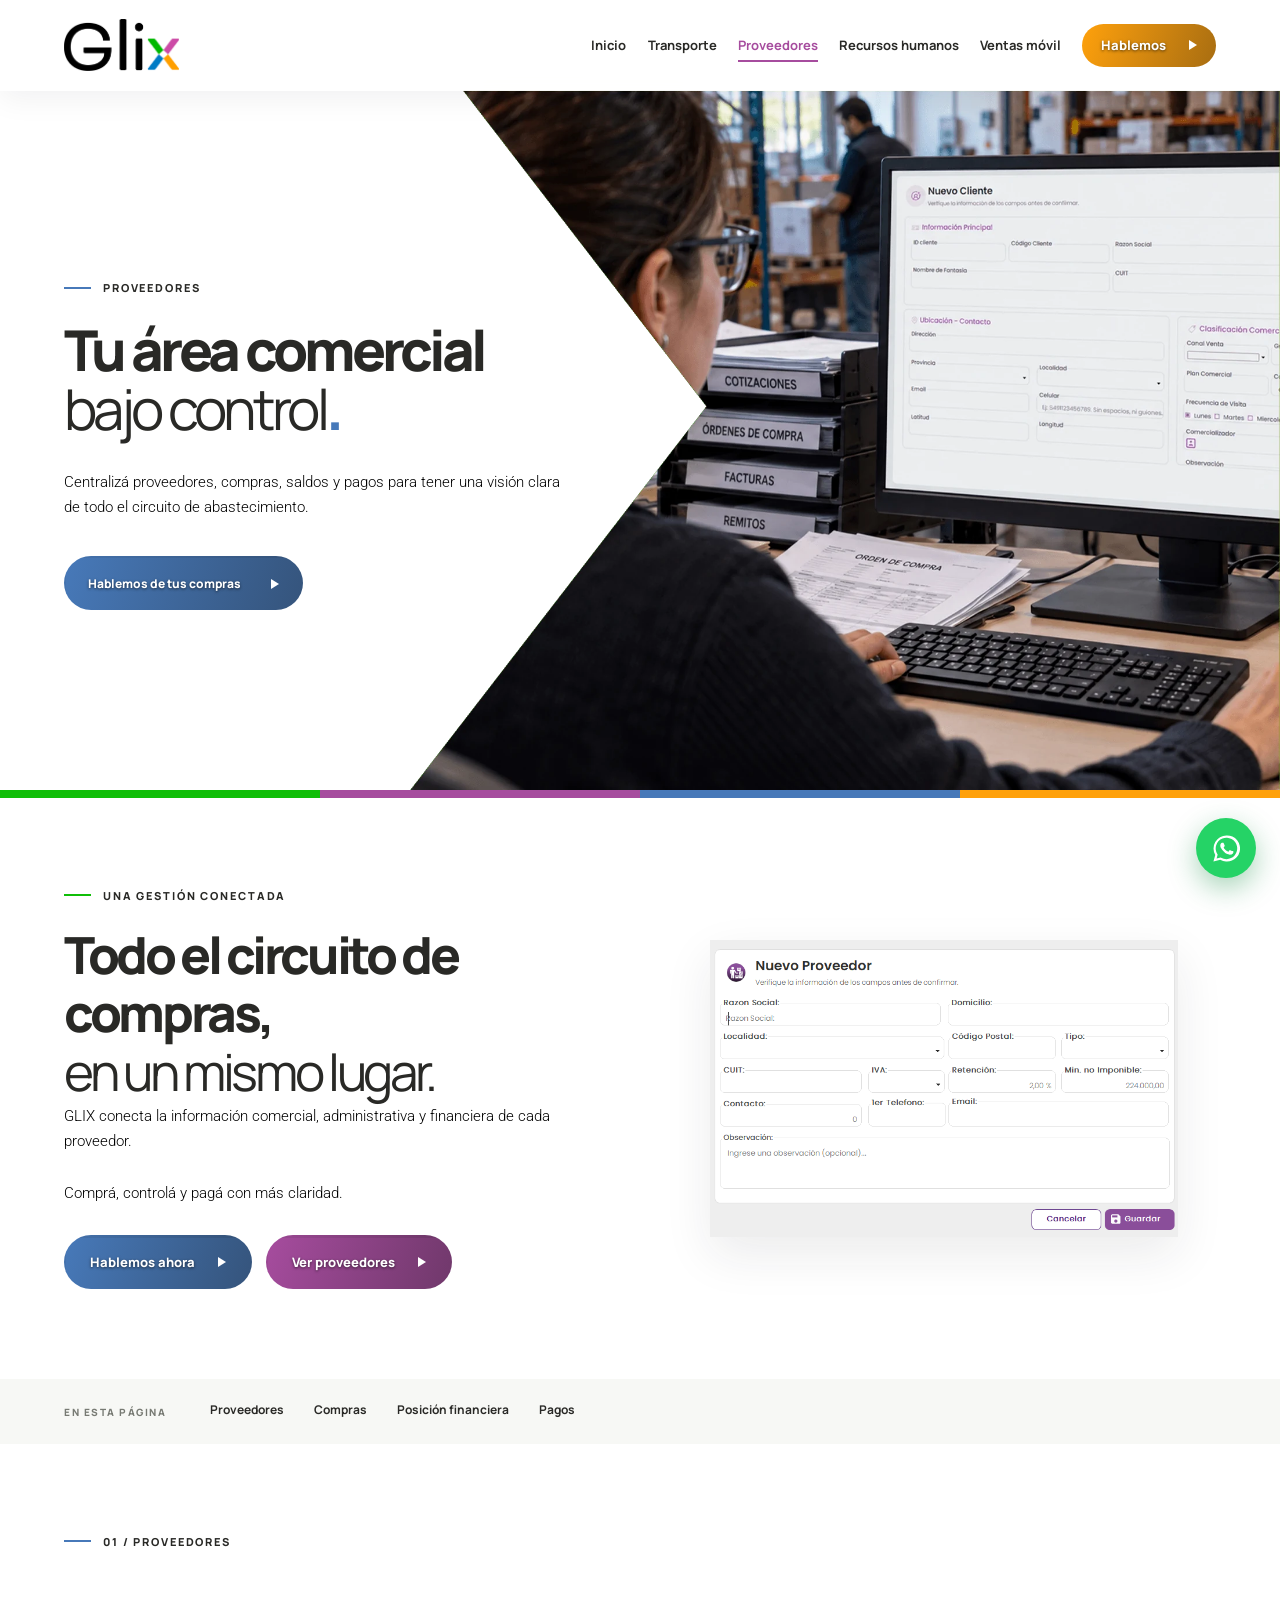
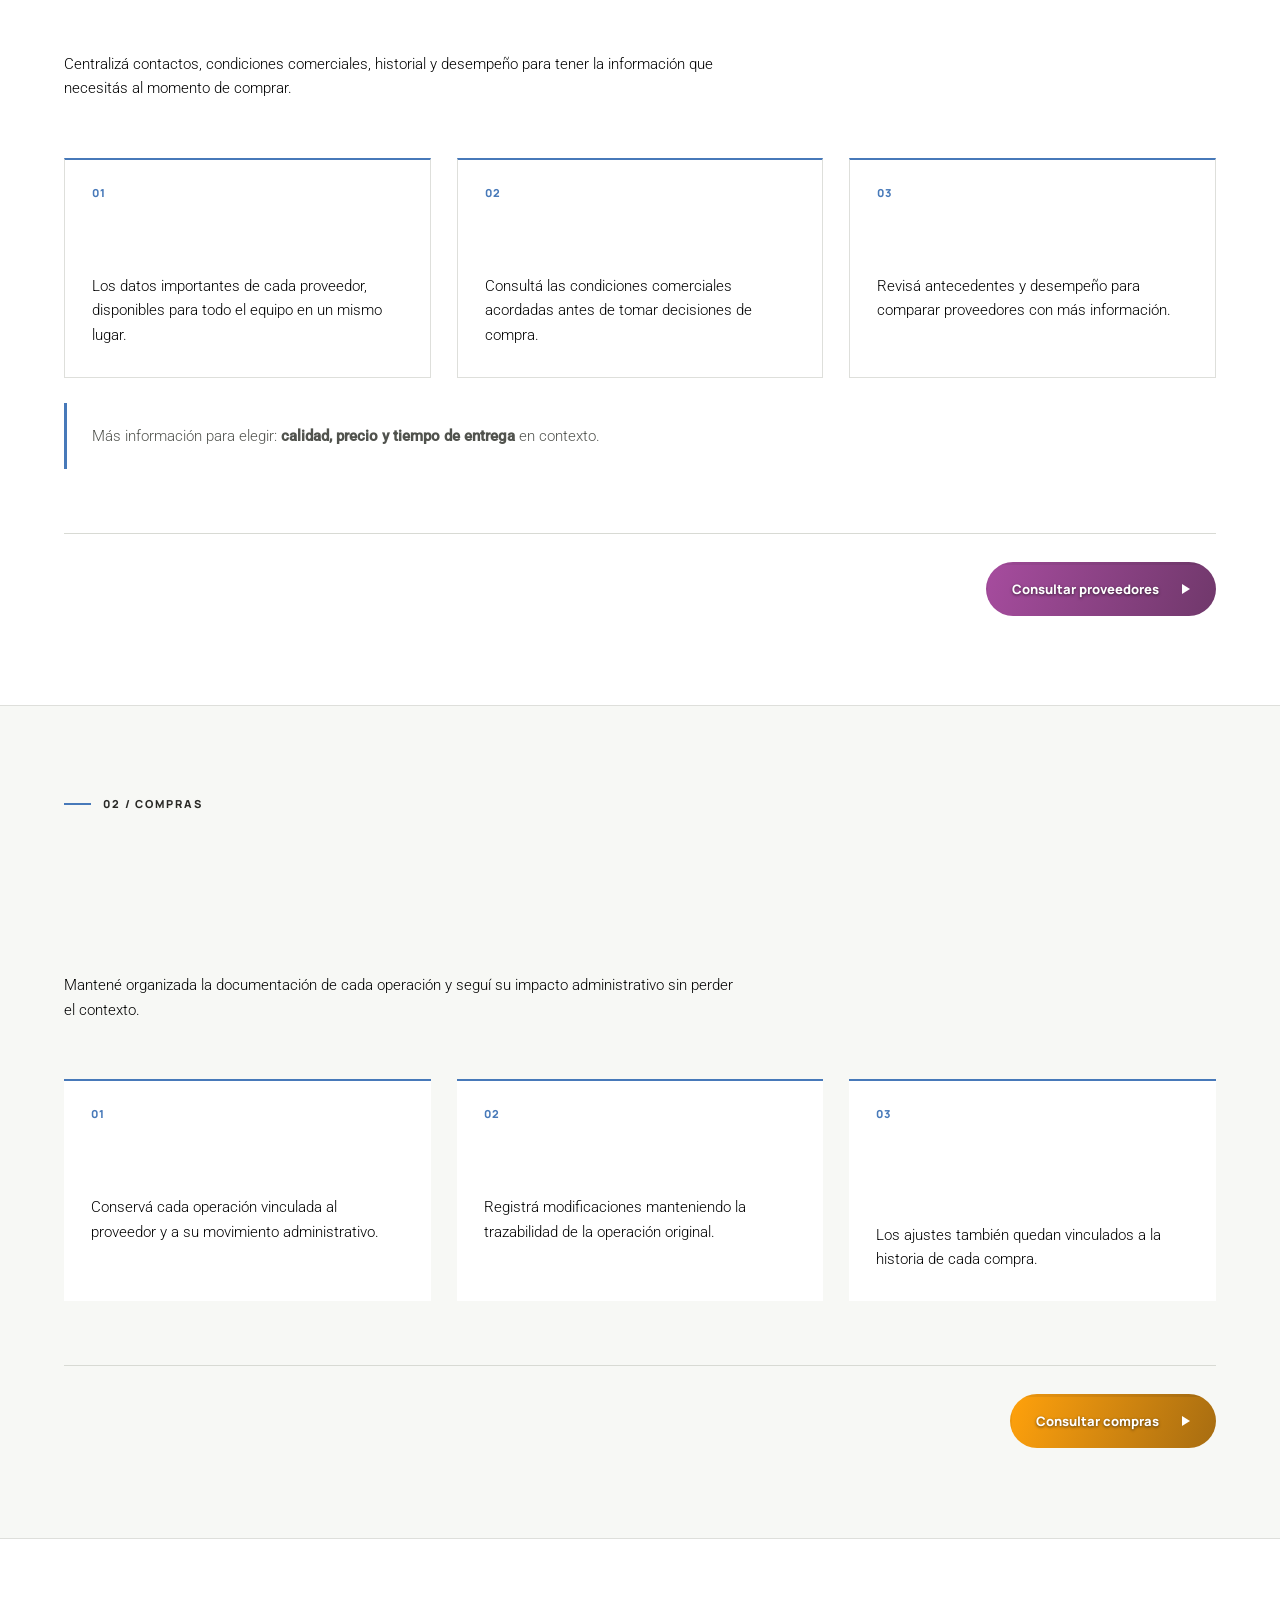
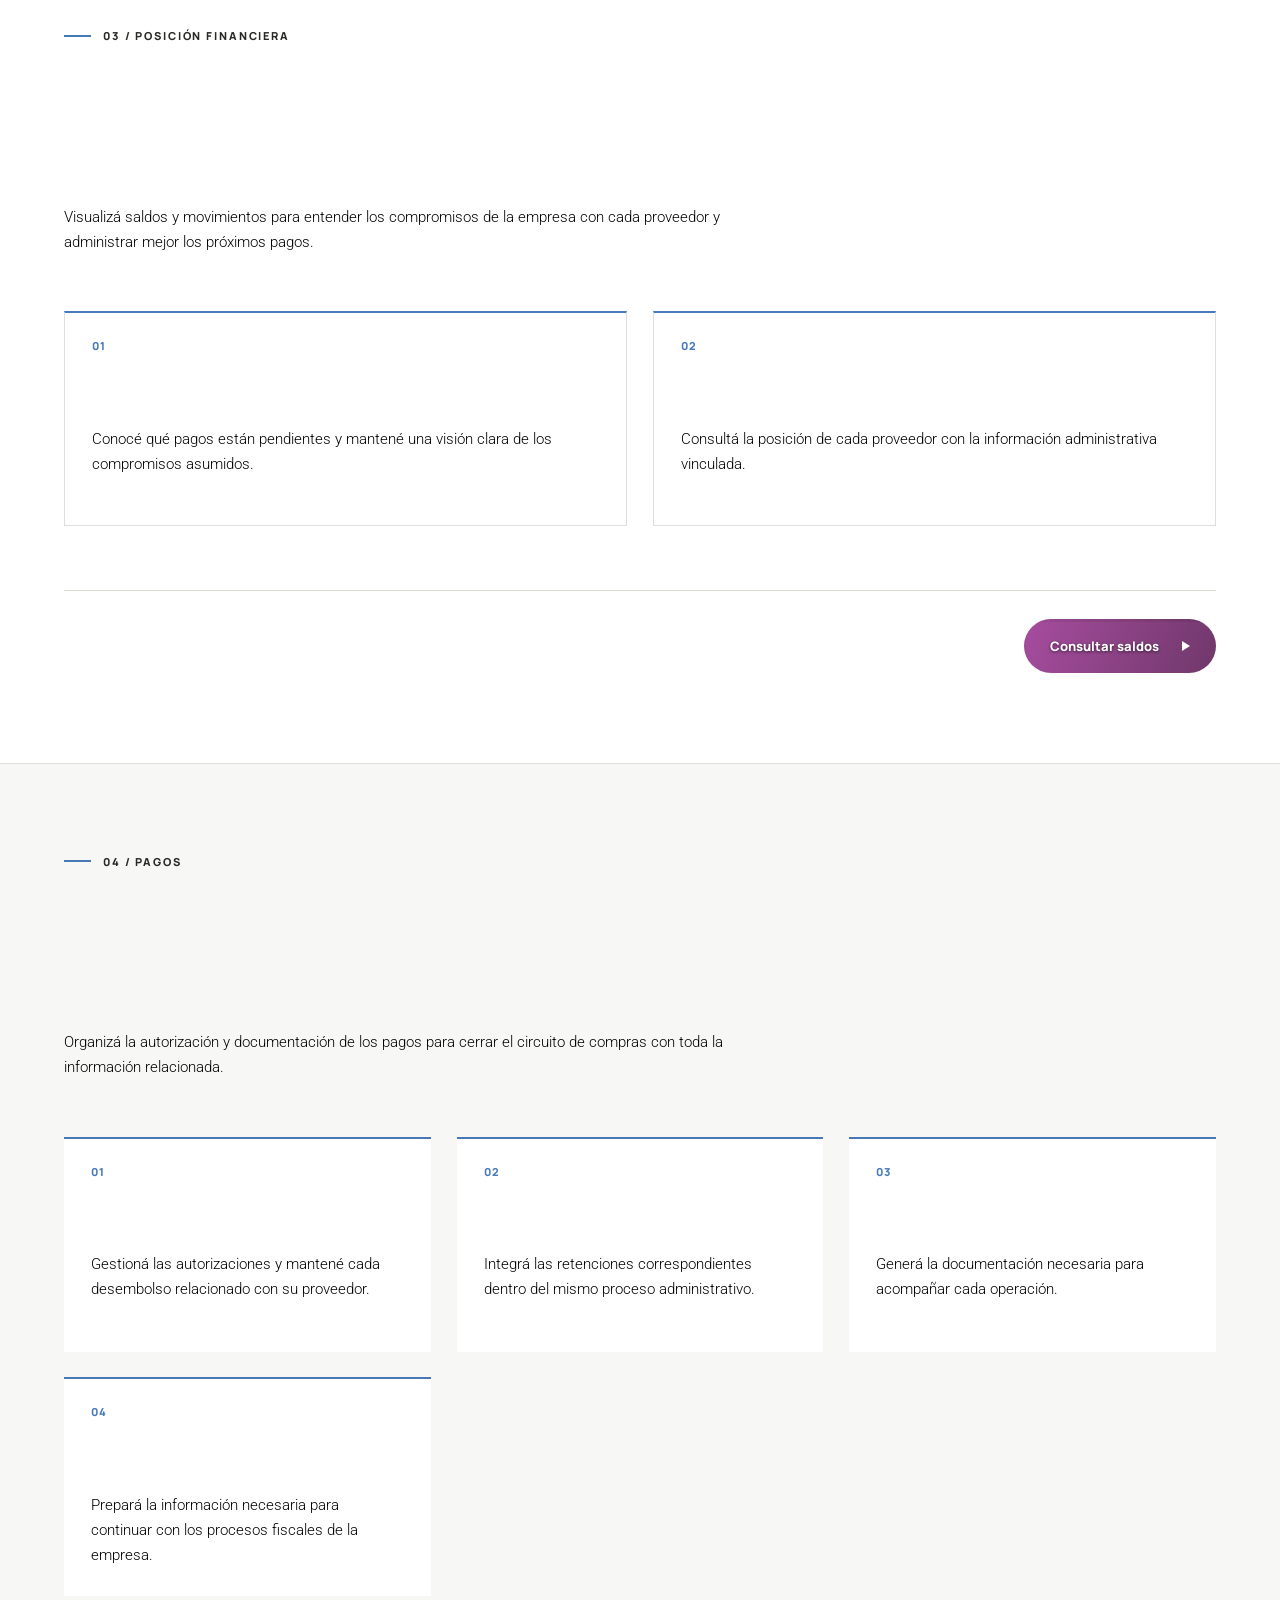
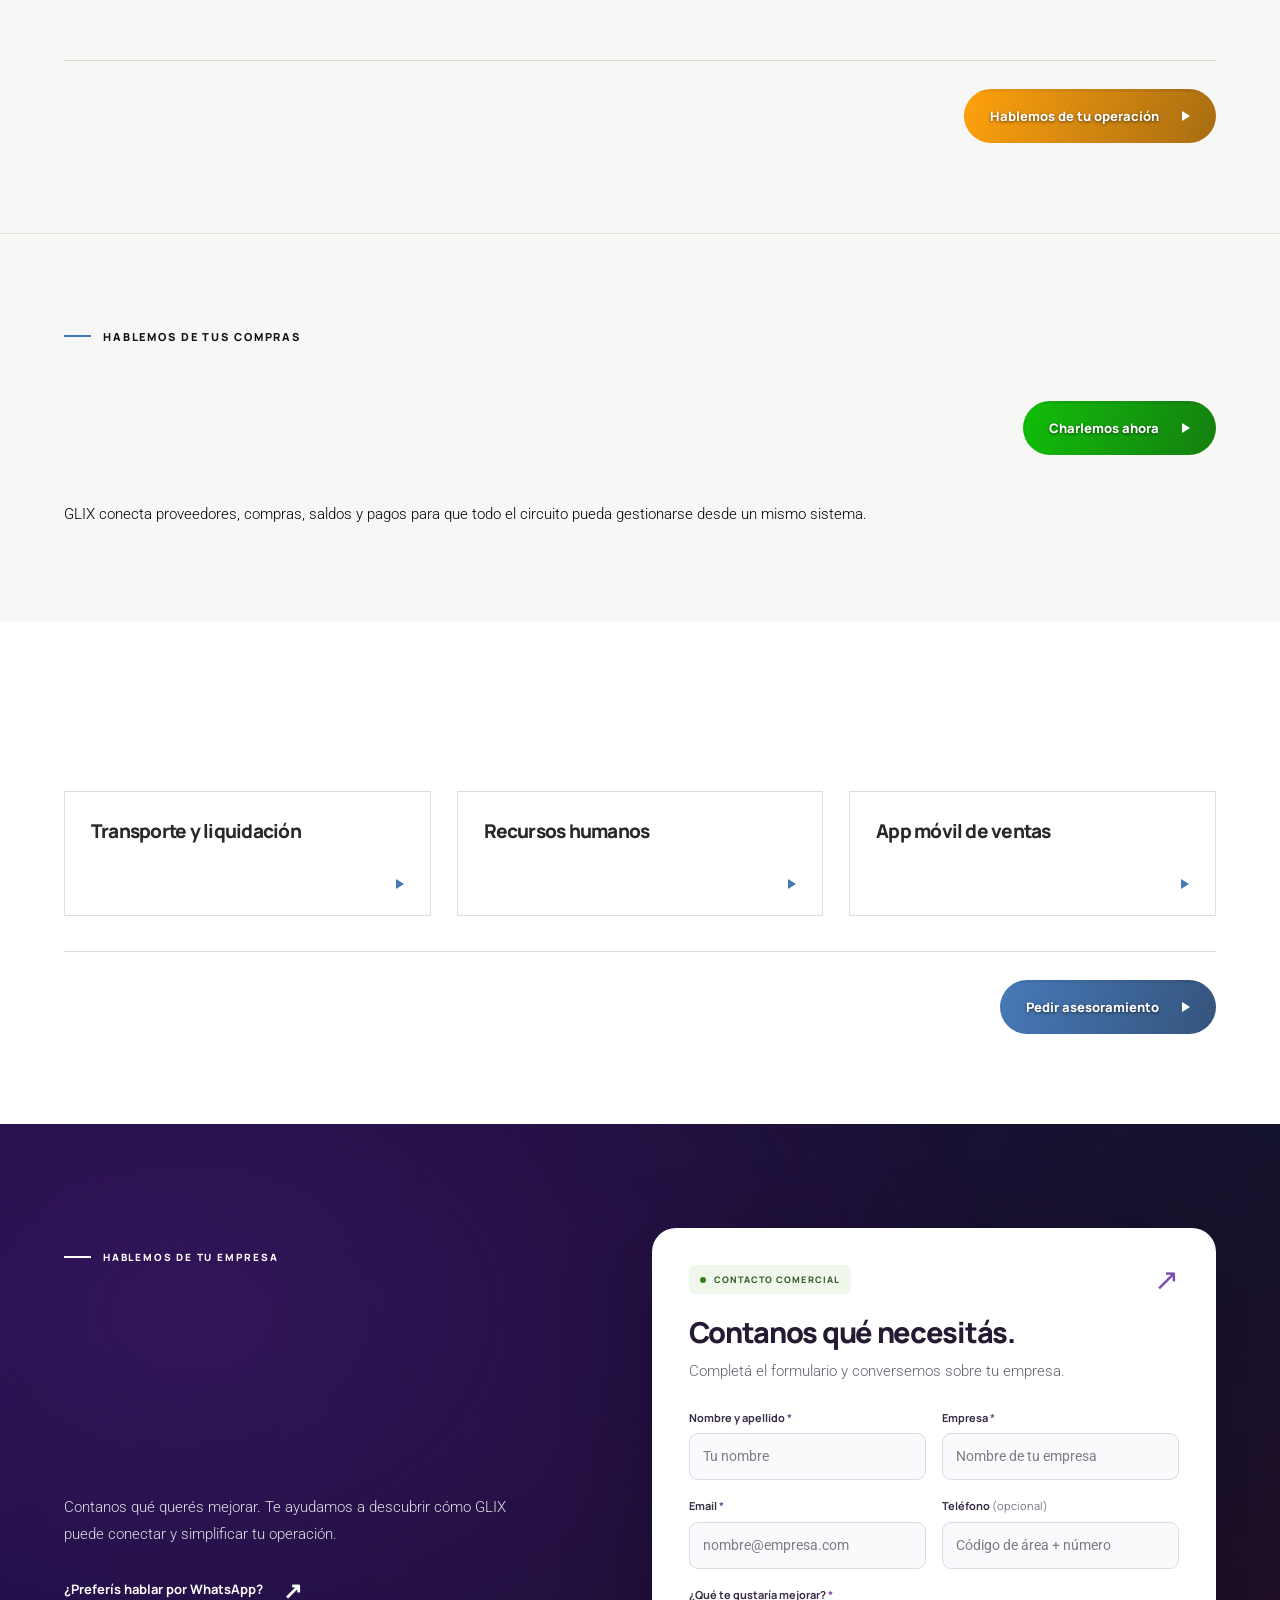
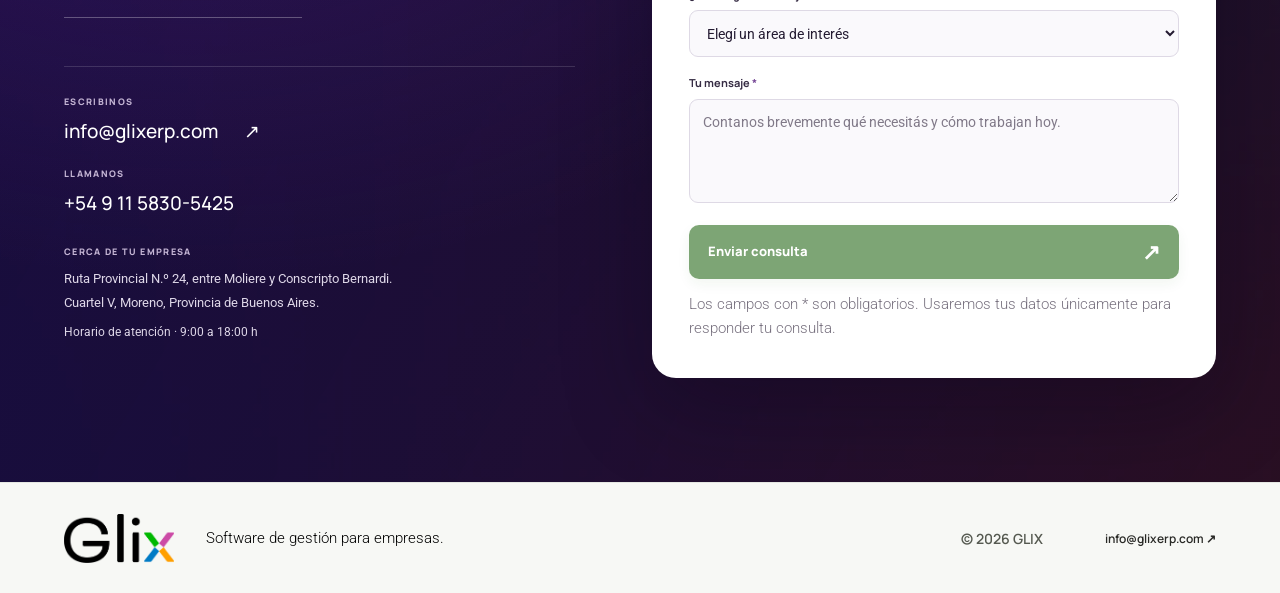
==== commit 6814f058: "Polish contact anchors and confirmation readability" ====
--- a/proveedores.html
+++ b/proveedores.html
@@ -1,6 +1,6 @@
 <!doctype html><html lang="es-AR"><head><meta charset="utf-8">
 <meta http-equiv="Content-Security-Policy" content="default-src 'none'; script-src 'self'; style-src 'self'; font-src 'self'; img-src 'self'; connect-src 'self' https://mail.glixerp.com; object-src 'none'; base-uri 'none'; form-action 'none'; frame-src 'none'">
-<meta name="referrer" content="strict-origin-when-cross-origin"><meta name="viewport" content="width=device-width,initial-scale=1"><meta name="theme-color" content="#ffffff"><meta name="description" content="GLIX conecta proveedores, compras, saldos y pagos para dar más claridad al circuito de abastecimiento."><title>Compras y proveedores | GLIX</title><link rel="icon" href="favicon.png?v=1" type="image/png" sizes="256x256"><link rel="stylesheet" href="assets/fonts/fonts.css"><link rel="stylesheet" href="styles.css"><link rel="stylesheet" href="enhancements.css"><link rel="stylesheet" href="modulos.css"><link rel="stylesheet" href="design-system.css?v=26"><link rel="stylesheet" href="contact.css?v=1">
+<meta name="referrer" content="strict-origin-when-cross-origin"><meta name="viewport" content="width=device-width,initial-scale=1"><meta name="theme-color" content="#ffffff"><meta name="description" content="GLIX conecta proveedores, compras, saldos y pagos para dar más claridad al circuito de abastecimiento."><title>Compras y proveedores | GLIX</title><link rel="icon" href="favicon.png?v=1" type="image/png" sizes="256x256"><link rel="stylesheet" href="assets/fonts/fonts.css"><link rel="stylesheet" href="styles.css"><link rel="stylesheet" href="enhancements.css"><link rel="stylesheet" href="modulos.css"><link rel="stylesheet" href="design-system.css?v=26"><link rel="stylesheet" href="contact.css?v=2">
 </head>
 <body class="module-page theme-blue"><a class="skip-link" href="#contenido">Saltar al contenido</a><header class="site-header"><div class="header-inner wrap"><a class="brand" href="index.html" aria-label="GLIX, ir al inicio"><img class="logo-dark" src="assets/brand/glix-real-negro.webp" alt="" width="942" height="420" decoding="async"><img class="logo-light" src="assets/brand/glix-real-blanco.webp" alt="" width="942" height="420" decoding="async"></a><button class="menu-toggle" type="button" aria-controls="primary-nav" aria-expanded="false" aria-label="Abrir menú"><span></span><span></span></button><nav id="primary-nav" class="primary-nav" aria-label="Navegación principal"><a href="index.html">Inicio</a><a href="transporte.html">Transporte</a><a href="proveedores.html" aria-current="page">Proveedores</a><a href="recursos-humanos.html">Recursos humanos</a><a href="ventas-mobile.html">Ventas móvil</a><a href="#contacto" class="nav-contact tic-button">Hablemos <span aria-hidden="true">↗</span></a></nav></div></header>
 <main id="contenido"><section class="module-hero"><img class="module-hero-art" src="assets/gallery/portada-proveedores.webp" alt="" aria-hidden="true" width="1500" height="1207" decoding="async" fetchpriority="high" srcset="assets/gallery/portada-proveedores-640.webp 640w, assets/gallery/portada-proveedores.webp 1500w" sizes="(max-width: 760px) 100vw, 60vw"><div class="wrap"><a class="back-link" href="index.html#modulos"><span aria-hidden="true">←</span> TODOS LOS MÓDULOS</a><div class="module-hero-grid"><div><div class="eyebrow"><span class="eyebrow-line"></span> PROVEEDORES</div><h1><span class="hero-title-lead">Tu área comercial</span><br><em>bajo control</em><span class="period">.</span></h1></div><div class="module-hero-copy"><p>Centralizá proveedores, compras, saldos y pagos para tener una visión clara de todo el circuito de abastecimiento.</p><a class="tic-button" href="https://wa.me/5491158305425?text=Hola%2C%20quiero%20conocer%20el%20m%C3%B3dulo%20de%20Proveedores%20de%20GLIX." target="_blank" rel="noopener noreferrer">Hablemos de tus compras <span aria-hidden="true">↗</span></a></div></div></div></section><div class="module-strip" aria-hidden="true"><i></i><i></i><i></i><i></i></div>
@@ -46,4 +46,4 @@
     </div>
   </div>
 </section></main>
-<footer class="site-footer"><div class="wrap footer-inner"><a href="index.html" class="footer-brand" aria-label="GLIX, volver al inicio"><img src="assets/brand/glix-real-negro.webp" alt="" width="942" height="420" decoding="async"></a><p>Software de gestión para empresas.</p><span>© <span id="year">2026</span> GLIX</span><a href="mailto:info@glixerp.com">info@glixerp.com ↗</a></div></footer><a class="whatsapp-float" href="https://wa.me/5491158305425?text=Hola%2C%20quiero%20conocer%20GLIX." target="_blank" rel="noopener noreferrer" aria-label="Escribir a GLIX por WhatsApp al +54 9 11 5830-5425"><svg viewBox="0 0 32 32" aria-hidden="true"><path d="M16 2.5A13.4 13.4 0 0 0 4.4 22.6L2.5 29.5l7.1-1.9A13.5 13.5 0 1 0 16 2.5Zm0 24.5a11 11 0 0 1-5.6-1.5l-.4-.2-4.2 1.1 1.1-4.1-.3-.4A11.1 11.1 0 1 1 16 27Zm6.1-8.3c-.3-.2-1.9-.9-2.2-1-.3-.1-.5-.2-.7.2-.2.3-.8 1-.9 1.2-.2.2-.4.3-.7.1-.3-.2-1.4-.5-2.6-1.6-1-.9-1.7-2-1.9-2.3-.2-.3 0-.5.2-.7l.5-.6c.2-.2.2-.3.3-.5.1-.2 0-.4 0-.6l-1-2.4c-.3-.6-.5-.5-.8-.5h-.6c-.2 0-.6.1-.9.4-.3.3-1.2 1.1-1.2 2.7s1.2 3.1 1.4 3.3c.2.2 2.4 3.7 5.8 5.2.8.3 1.4.5 1.9.6.8.3 1.5.2 2.1.1.6-.1 1.9-.8 2.1-1.6.3-.8.3-1.5.2-1.6-.1-.2-.3-.3-.6-.5Z"/></svg></a><script src="script.js?v=4" defer></script><script src="contact.js?v=1" defer></script></body></html>
+<footer class="site-footer"><div class="wrap footer-inner"><a href="index.html" class="footer-brand" aria-label="GLIX, volver al inicio"><img src="assets/brand/glix-real-negro.webp" alt="" width="942" height="420" decoding="async"></a><p>Software de gestión para empresas.</p><span>© <span id="year">2026</span> GLIX</span><a href="mailto:info@glixerp.com">info@glixerp.com ↗</a></div></footer><a class="whatsapp-float" href="https://wa.me/5491158305425?text=Hola%2C%20quiero%20conocer%20GLIX." target="_blank" rel="noopener noreferrer" aria-label="Escribir a GLIX por WhatsApp al +54 9 11 5830-5425"><svg viewBox="0 0 32 32" aria-hidden="true"><path d="M16 2.5A13.4 13.4 0 0 0 4.4 22.6L2.5 29.5l7.1-1.9A13.5 13.5 0 1 0 16 2.5Zm0 24.5a11 11 0 0 1-5.6-1.5l-.4-.2-4.2 1.1 1.1-4.1-.3-.4A11.1 11.1 0 1 1 16 27Zm6.1-8.3c-.3-.2-1.9-.9-2.2-1-.3-.1-.5-.2-.7.2-.2.3-.8 1-.9 1.2-.2.2-.4.3-.7.1-.3-.2-1.4-.5-2.6-1.6-1-.9-1.7-2-1.9-2.3-.2-.3 0-.5.2-.7l.5-.6c.2-.2.2-.3.3-.5.1-.2 0-.4 0-.6l-1-2.4c-.3-.6-.5-.5-.8-.5h-.6c-.2 0-.6.1-.9.4-.3.3-1.2 1.1-1.2 2.7s1.2 3.1 1.4 3.3c.2.2 2.4 3.7 5.8 5.2.8.3 1.4.5 1.9.6.8.3 1.5.2 2.1.1.6-.1 1.9-.8 2.1-1.6.3-.8.3-1.5.2-1.6-.1-.2-.3-.3-.6-.5Z"/></svg></a><script src="script.js?v=4" defer></script><script src="contact.js?v=2" defer></script></body></html>
--- a/contact.css
+++ b/contact.css
@@ -1,5 +1,5 @@
 /* Shared contact section: commercial site, all five pages. */
-.contact.contact-upgrade{position:relative;padding-block:104px;background:radial-gradient(ellipse at 15% 20%,#6228a04a,transparent 52%),linear-gradient(120deg,#180e38e8,#171124de),url('assets/gallery/formulario-bg.webp') center/cover;color:#fff;overflow:hidden;scroll-margin-top:90px}
+.contact.contact-upgrade{position:relative;padding-block:104px;background:radial-gradient(ellipse at 15% 20%,#6228a04a,transparent 52%),linear-gradient(120deg,#180e38e8,#171124de),url('assets/gallery/formulario-bg.webp') center/cover;color:#fff;overflow:hidden;scroll-margin-top:0}
 .contact-layout{display:grid;grid-template-columns:minmax(0,.95fr) minmax(0,1.05fr);gap:clamp(40px,6vw,88px);align-items:start}
 .contact-story{padding-top:22px}.contact-story .eyebrow{font-size:10px;letter-spacing:.18em;margin-bottom:28px}.contact-story h2{font-size:clamp(38px,4.1vw,62px);line-height:1.12;letter-spacing:-.055em;margin:0;font-family:Manrope,Arial,sans-serif;font-weight:800;max-width:610px}.contact-story .contact-accent{color:#c7a4f5}.contact-story .contact-intro{font-size:17px;line-height:1.8;max-width:455px;margin:26px 0 25px;opacity:.86}.contact-whatsapp{display:inline-flex;align-items:center;gap:20px;font:700 13px/1.5 Manrope,Arial,sans-serif;border-bottom:1px solid #ffffff4a;padding-bottom:10px;transition:color .2s,border-color .2s}.contact-whatsapp:hover{color:#d4f6c9;border-color:#d4f6c9}.contact-whatsapp>span{font-size:23px}
 .contact-direct{display:grid;grid-template-columns:1fr;gap:22px;margin-top:48px;padding-top:28px;border-top:1px solid #ffffff24}.contact-label{display:block;font:800 9px/1.5 Manrope,Arial,sans-serif;letter-spacing:.15em;color:#c4b5d4;margin-bottom:8px}.contact-direct a{display:inline-flex;align-items:center;gap:26px;font:500 19px/1.5 Manrope,Arial,sans-serif}.contact-direct a:hover{text-decoration:underline;text-underline-offset:5px}.contact-location{margin-top:28px}.contact-location address{font:400 13px/1.85 Roboto,Arial,sans-serif;font-style:normal;color:#ded7e8}.contact-hours{display:block;margin-top:8px;font:400 12px/1.6 Roboto,Arial,sans-serif;color:#ded7e8}
@@ -12,3 +12,6 @@
 @media(max-width:760px){.contact-story{display:contents}.contact-lead{grid-row:1}.contact-form-card{grid-row:2}.contact-direct{grid-row:3;margin-top:0}.contact-location{grid-row:4;margin-top:0}.contact-another{min-height:44px}}
 
 .contact-form-card,.contact-field label{text-align:left}
+
+body.js-ready .contact-form-card .reveal{opacity:1;filter:none;transform:none;transition:none}
+body.contact-active .whatsapp-float{opacity:0;visibility:hidden;pointer-events:none}
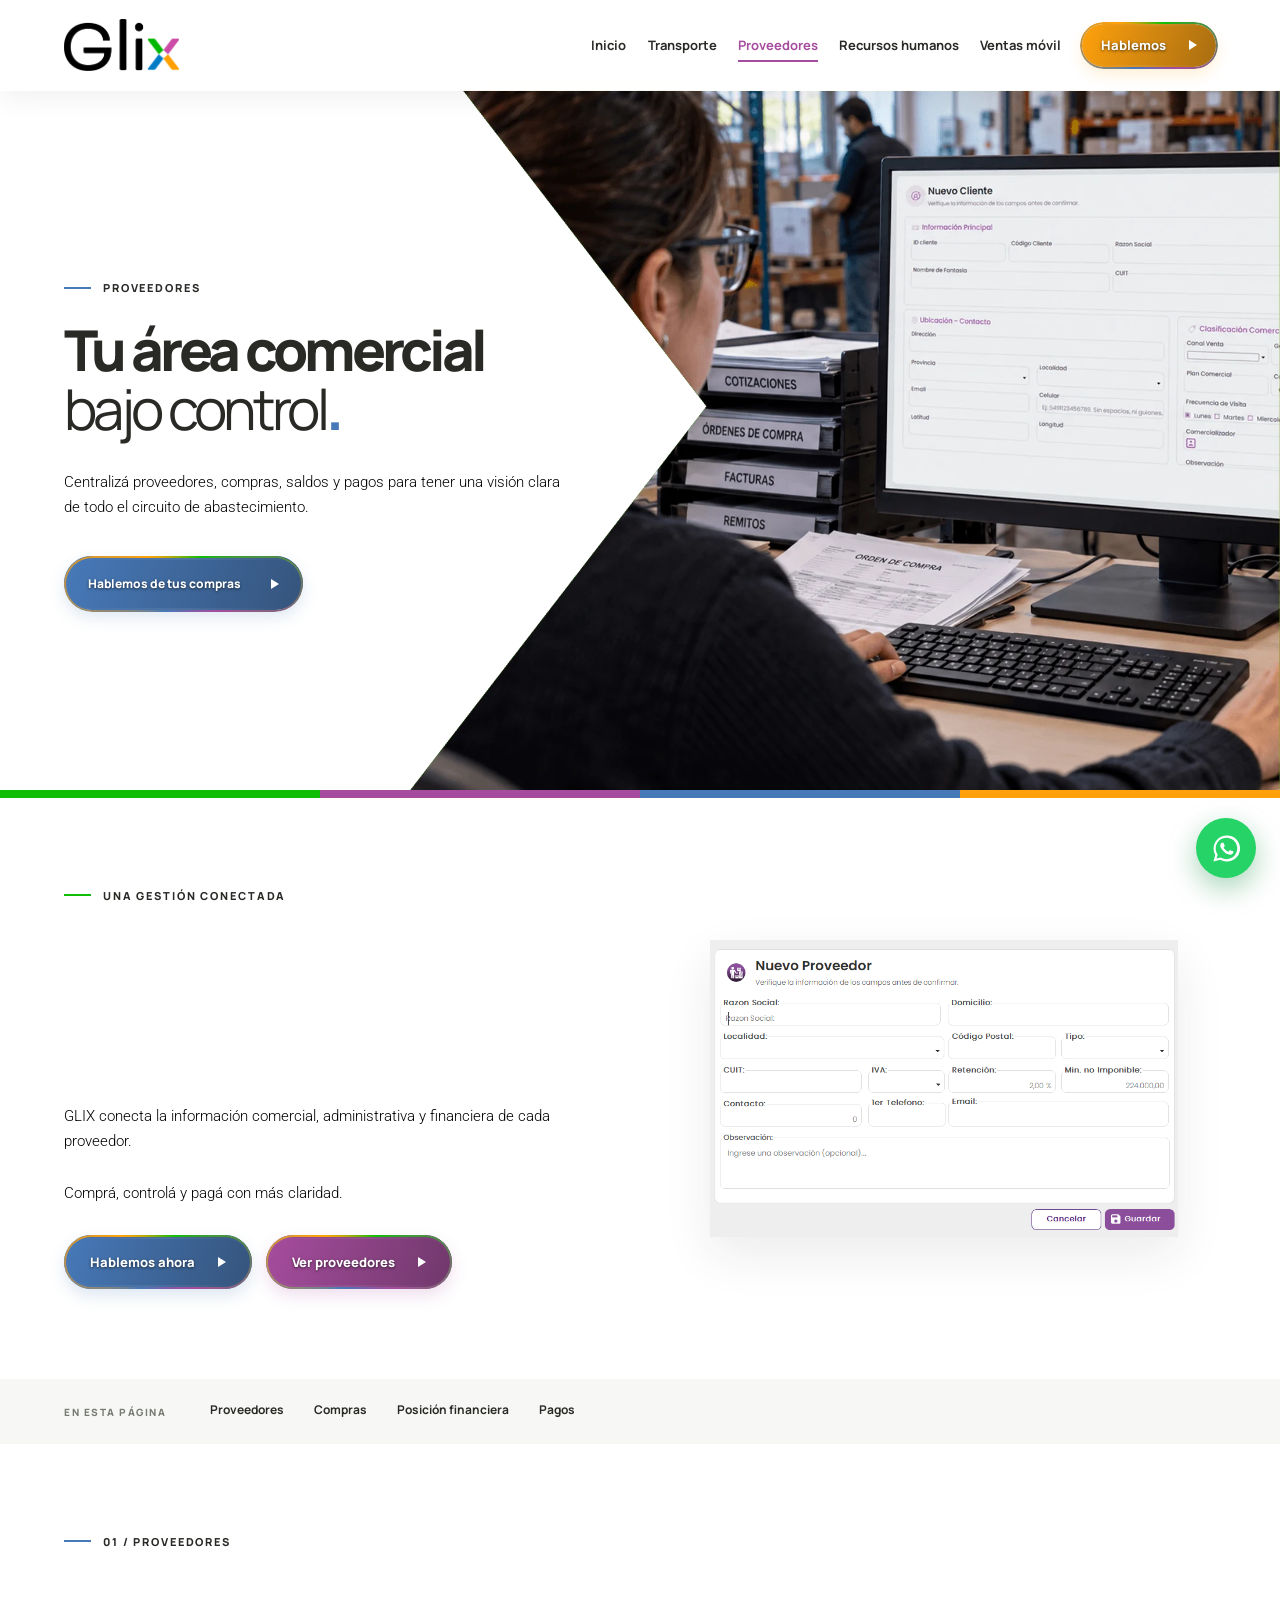
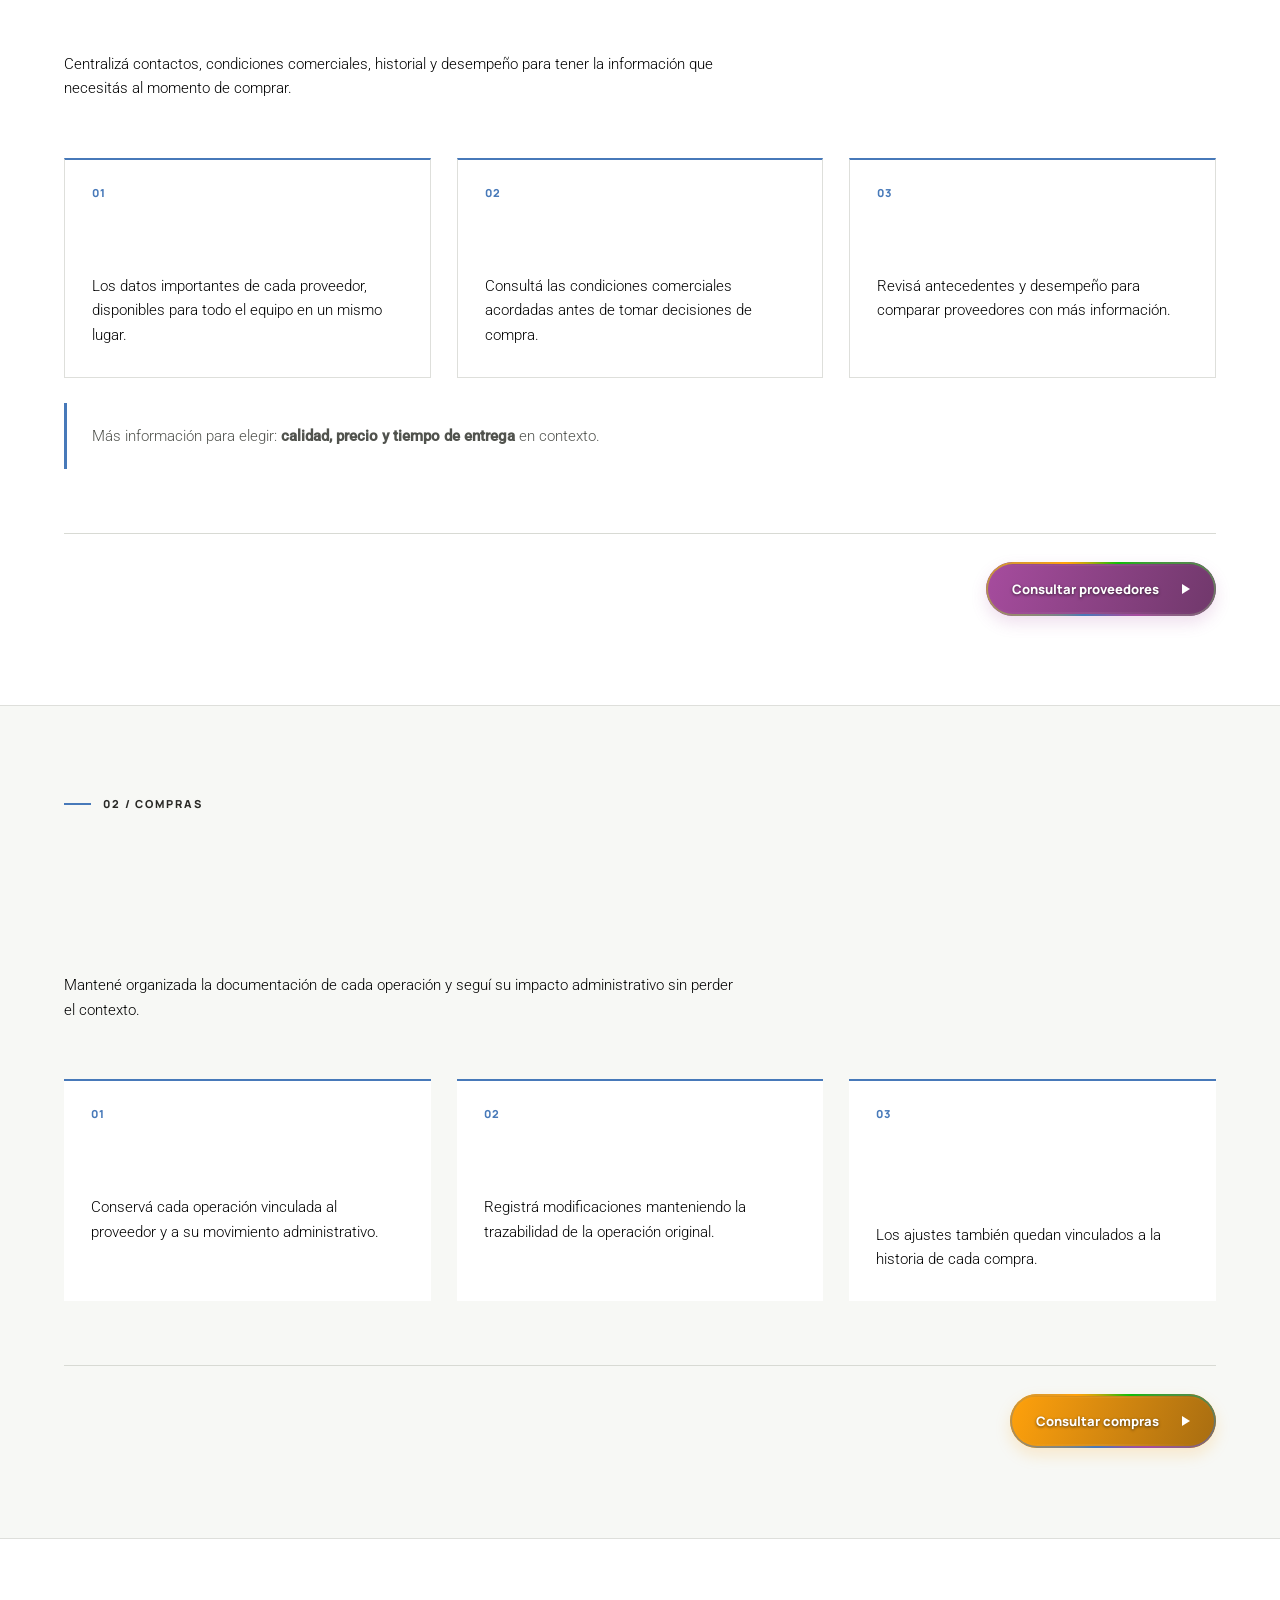
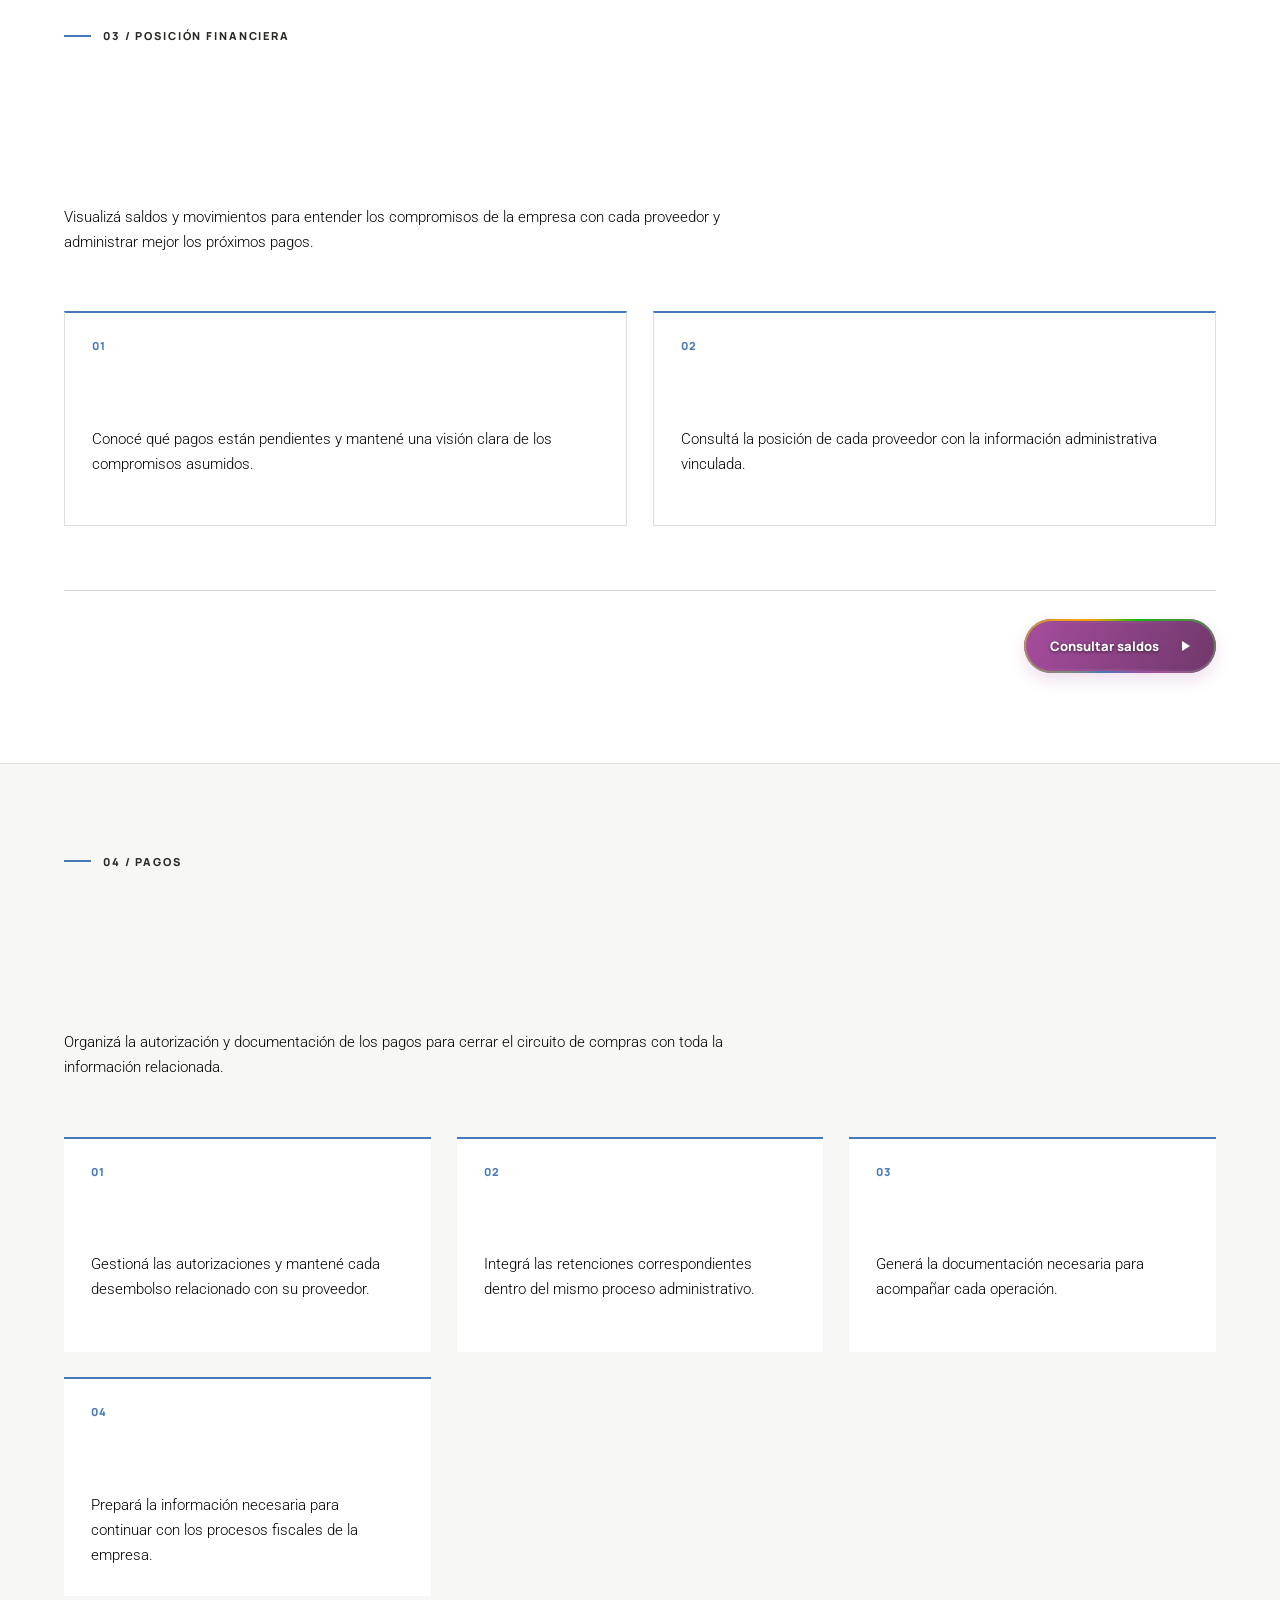
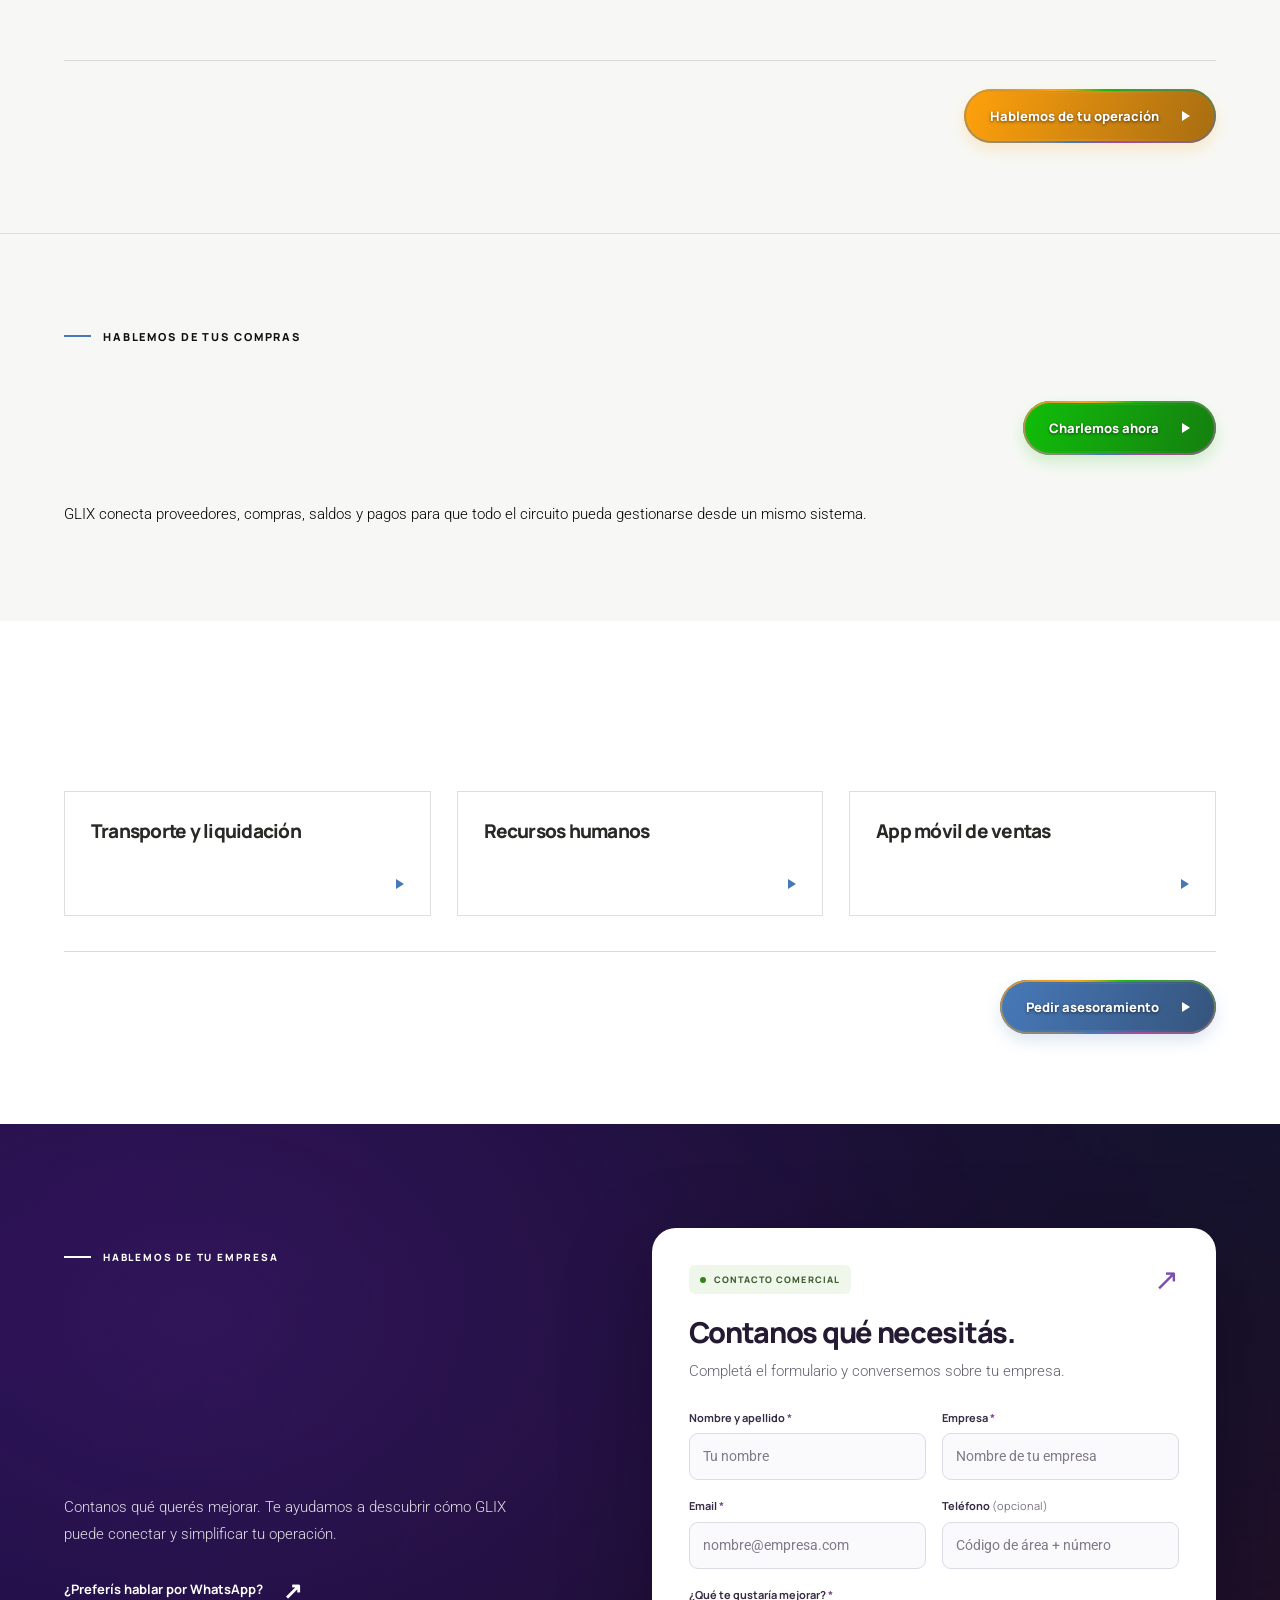
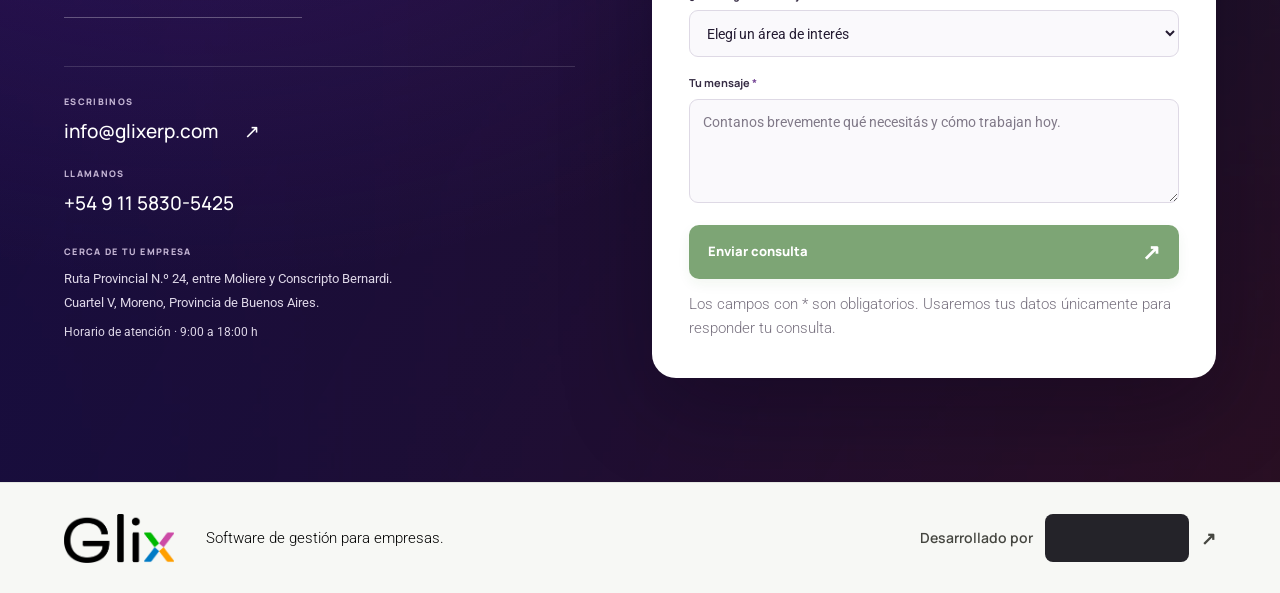
==== commit 121216b2: "Improve sharing, search metadata, performance and contact abuse controls" ====
--- a/proveedores.html
+++ b/proveedores.html
@@ -1,6 +1,27 @@
 <!doctype html><html lang="es-AR"><head><meta charset="utf-8">
-<meta http-equiv="Content-Security-Policy" content="default-src 'none'; script-src 'self'; style-src 'self'; font-src 'self'; img-src 'self'; connect-src 'self' https://mail.glixerp.com; object-src 'none'; base-uri 'none'; form-action 'none'; frame-src 'none'">
-<meta name="referrer" content="strict-origin-when-cross-origin"><meta name="viewport" content="width=device-width,initial-scale=1"><meta name="theme-color" content="#ffffff"><meta name="description" content="GLIX conecta proveedores, compras, saldos y pagos para dar más claridad al circuito de abastecimiento."><title>Compras y proveedores | GLIX</title><link rel="icon" href="favicon.png?v=1" type="image/png" sizes="256x256"><link rel="stylesheet" href="assets/fonts/fonts.css"><link rel="stylesheet" href="styles.css"><link rel="stylesheet" href="enhancements.css"><link rel="stylesheet" href="modulos.css"><link rel="stylesheet" href="design-system.css?v=26"><link rel="stylesheet" href="contact.css?v=2">
+<meta http-equiv="Content-Security-Policy" content="default-src 'none'; script-src 'self' 'sha256-rtXyWVD/Rjf+ZuKK1TRCO3bqVWMIs+AZWOPJmg20uTo='; style-src 'self'; font-src 'self'; img-src 'self'; connect-src 'self' https://mail.glixerp.com; object-src 'none'; base-uri 'none'; form-action 'none'; frame-src 'none'">
+<meta name="referrer" content="strict-origin-when-cross-origin"><meta name="viewport" content="width=device-width,initial-scale=1"><meta name="theme-color" content="#ffffff"><meta name="description" content="GLIX conecta proveedores, compras, saldos y pagos para dar más claridad al circuito de abastecimiento."><title>Compras y proveedores | GLIX</title>  <link rel="canonical" href="https://glixerp.com/proveedores.html">
+  <meta name="robots" content="index, follow, max-image-preview:large">
+  <meta property="og:type" content="website">
+  <meta property="og:site_name" content="GLIX ERP">
+  <meta property="og:locale" content="es_AR">
+  <meta property="og:url" content="https://glixerp.com/proveedores.html">
+  <meta property="og:title" content="Compras y proveedores | GLIX">
+  <meta property="og:description" content="GLIX conecta proveedores, compras, saldos y pagos para dar más claridad al circuito de abastecimiento.">
+  <meta property="og:image" content="https://glixerp.com/assets/social/glix-social-v1.png">
+  <meta property="og:image:type" content="image/png">
+  <meta property="og:image:width" content="1731">
+  <meta property="og:image:height" content="909">
+  <meta property="og:image:alt" content="GLIX. Gestión que conecta toda tu operación.">
+  <meta name="twitter:card" content="summary_large_image">
+  <meta name="twitter:title" content="Compras y proveedores | GLIX">
+  <meta name="twitter:description" content="GLIX conecta proveedores, compras, saldos y pagos para dar más claridad al circuito de abastecimiento.">
+  <meta name="twitter:image" content="https://glixerp.com/assets/social/glix-social-v1.png">
+  <meta name="twitter:image:alt" content="GLIX. Gestión que conecta toda tu operación.">
+  <script type="application/ld+json">{"@context":"https://schema.org","@graph":[{"@type":"Organization","@id":"https://glixerp.com/#organization","name":"GLIX","url":"https://glixerp.com/","logo":"https://glixerp.com/assets/brand/glix-real-negro.webp","email":"info@glixerp.com","telephone":"+5491158305425"},{"@type":"WebSite","@id":"https://glixerp.com/#website","url":"https://glixerp.com/","name":"GLIX ERP","inLanguage":"es-AR","publisher":{"@id":"https://glixerp.com/#organization"}},{"@type":"WebPage","@id":"https://glixerp.com/proveedores.html#webpage","url":"https://glixerp.com/proveedores.html","name":"Compras y proveedores | GLIX","description":"GLIX conecta proveedores, compras, saldos y pagos para dar más claridad al circuito de abastecimiento.","inLanguage":"es-AR","isPartOf":{"@id":"https://glixerp.com/#website"},"about":{"@id":"https://glixerp.com/#organization"},"primaryImageOfPage":{"@type":"ImageObject","url":"https://glixerp.com/assets/social/glix-social-v1.png","width":1731,"height":909}}]}</script>
+  <link rel="preload" href="assets/fonts/manrope-400-800-latin.woff2" as="font" type="font/woff2" crossorigin>
+  <link rel="preload" href="assets/fonts/roboto-100-500-latin.woff2" as="font" type="font/woff2" crossorigin>
+<link rel="icon" href="favicon.png?v=1" type="image/png" sizes="256x256"><link rel="stylesheet" href="assets/fonts/fonts.css"><link rel="stylesheet" href="styles.css"><link rel="stylesheet" href="enhancements.css"><link rel="stylesheet" href="modulos.css"><link rel="stylesheet" href="design-system.css?v=27"><link rel="stylesheet" href="contact.css?v=2">
 </head>
 <body class="module-page theme-blue"><a class="skip-link" href="#contenido">Saltar al contenido</a><header class="site-header"><div class="header-inner wrap"><a class="brand" href="index.html" aria-label="GLIX, ir al inicio"><img class="logo-dark" src="assets/brand/glix-real-negro.webp" alt="" width="942" height="420" decoding="async"><img class="logo-light" src="assets/brand/glix-real-blanco.webp" alt="" width="942" height="420" decoding="async"></a><button class="menu-toggle" type="button" aria-controls="primary-nav" aria-expanded="false" aria-label="Abrir menú"><span></span><span></span></button><nav id="primary-nav" class="primary-nav" aria-label="Navegación principal"><a href="index.html">Inicio</a><a href="transporte.html">Transporte</a><a href="proveedores.html" aria-current="page">Proveedores</a><a href="recursos-humanos.html">Recursos humanos</a><a href="ventas-mobile.html">Ventas móvil</a><a href="#contacto" class="nav-contact tic-button">Hablemos <span aria-hidden="true">↗</span></a></nav></div></header>
 <main id="contenido"><section class="module-hero"><img class="module-hero-art" src="assets/gallery/portada-proveedores.webp" alt="" aria-hidden="true" width="1500" height="1207" decoding="async" fetchpriority="high" srcset="assets/gallery/portada-proveedores-640.webp 640w, assets/gallery/portada-proveedores.webp 1500w" sizes="(max-width: 760px) 100vw, 60vw"><div class="wrap"><a class="back-link" href="index.html#modulos"><span aria-hidden="true">←</span> TODOS LOS MÓDULOS</a><div class="module-hero-grid"><div><div class="eyebrow"><span class="eyebrow-line"></span> PROVEEDORES</div><h1><span class="hero-title-lead">Tu área comercial</span><br><em>bajo control</em><span class="period">.</span></h1></div><div class="module-hero-copy"><p>Centralizá proveedores, compras, saldos y pagos para tener una visión clara de todo el circuito de abastecimiento.</p><a class="tic-button" href="https://wa.me/5491158305425?text=Hola%2C%20quiero%20conocer%20el%20m%C3%B3dulo%20de%20Proveedores%20de%20GLIX." target="_blank" rel="noopener noreferrer">Hablemos de tus compras <span aria-hidden="true">↗</span></a></div></div></div></section><div class="module-strip" aria-hidden="true"><i></i><i></i><i></i><i></i></div>
@@ -46,4 +67,4 @@
     </div>
   </div>
 </section></main>
-<footer class="site-footer"><div class="wrap footer-inner"><a href="index.html" class="footer-brand" aria-label="GLIX, volver al inicio"><img src="assets/brand/glix-real-negro.webp" alt="" width="942" height="420" decoding="async"></a><p>Software de gestión para empresas.</p><span>© <span id="year">2026</span> GLIX</span><a href="mailto:info@glixerp.com">info@glixerp.com ↗</a></div></footer><a class="whatsapp-float" href="https://wa.me/5491158305425?text=Hola%2C%20quiero%20conocer%20GLIX." target="_blank" rel="noopener noreferrer" aria-label="Escribir a GLIX por WhatsApp al +54 9 11 5830-5425"><svg viewBox="0 0 32 32" aria-hidden="true"><path d="M16 2.5A13.4 13.4 0 0 0 4.4 22.6L2.5 29.5l7.1-1.9A13.5 13.5 0 1 0 16 2.5Zm0 24.5a11 11 0 0 1-5.6-1.5l-.4-.2-4.2 1.1 1.1-4.1-.3-.4A11.1 11.1 0 1 1 16 27Zm6.1-8.3c-.3-.2-1.9-.9-2.2-1-.3-.1-.5-.2-.7.2-.2.3-.8 1-.9 1.2-.2.2-.4.3-.7.1-.3-.2-1.4-.5-2.6-1.6-1-.9-1.7-2-1.9-2.3-.2-.3 0-.5.2-.7l.5-.6c.2-.2.2-.3.3-.5.1-.2 0-.4 0-.6l-1-2.4c-.3-.6-.5-.5-.8-.5h-.6c-.2 0-.6.1-.9.4-.3.3-1.2 1.1-1.2 2.7s1.2 3.1 1.4 3.3c.2.2 2.4 3.7 5.8 5.2.8.3 1.4.5 1.9.6.8.3 1.5.2 2.1.1.6-.1 1.9-.8 2.1-1.6.3-.8.3-1.5.2-1.6-.1-.2-.3-.3-.6-.5Z"/></svg></a><script src="script.js?v=4" defer></script><script src="contact.js?v=2" defer></script></body></html>
+<footer class="site-footer"><div class="wrap footer-inner"><a href="index.html" class="footer-brand" aria-label="GLIX, volver al inicio"><img src="assets/brand/glix-real-negro.webp" alt="" width="942" height="420" decoding="async"></a><p>Software de gestión para empresas.</p><a class="ideamos-credit" href="https://ideamos.com.ar/" target="_blank" rel="noopener noreferrer"><span>Desarrollado por</span><span class="ideamos-credit-logo"><img src="assets/brand/ideamos-light.webp" alt="Ideamos" width="870" height="213" loading="lazy" decoding="async"></span><span aria-hidden="true">↗</span></a></div></footer><a class="whatsapp-float" href="https://wa.me/5491158305425?text=Hola%2C%20quiero%20conocer%20GLIX." target="_blank" rel="noopener noreferrer" aria-label="Escribir a GLIX por WhatsApp al +54 9 11 5830-5425"><svg viewBox="0 0 32 32" aria-hidden="true"><path d="M16 2.5A13.4 13.4 0 0 0 4.4 22.6L2.5 29.5l7.1-1.9A13.5 13.5 0 1 0 16 2.5Zm0 24.5a11 11 0 0 1-5.6-1.5l-.4-.2-4.2 1.1 1.1-4.1-.3-.4A11.1 11.1 0 1 1 16 27Zm6.1-8.3c-.3-.2-1.9-.9-2.2-1-.3-.1-.5-.2-.7.2-.2.3-.8 1-.9 1.2-.2.2-.4.3-.7.1-.3-.2-1.4-.5-2.6-1.6-1-.9-1.7-2-1.9-2.3-.2-.3 0-.5.2-.7l.5-.6c.2-.2.2-.3.3-.5.1-.2 0-.4 0-.6l-1-2.4c-.3-.6-.5-.5-.8-.5h-.6c-.2 0-.6.1-.9.4-.3.3-1.2 1.1-1.2 2.7s1.2 3.1 1.4 3.3c.2.2 2.4 3.7 5.8 5.2.8.3 1.4.5 1.9.6.8.3 1.5.2 2.1.1.6-.1 1.9-.8 2.1-1.6.3-.8.3-1.5.2-1.6-.1-.2-.3-.3-.6-.5Z"/></svg></a><script src="script.js?v=5" defer></script><script src="contact.js?v=2" defer></script></body></html>
--- a/design-system.css
+++ b/design-system.css
@@ -223,12 +223,17 @@
   letter-spacing: 0;
   white-space: normal;
   text-shadow: 0 1px 3px #0009;
-  animation: button-illumination 4s ease-in-out infinite, button-glow 3.2s ease-in-out infinite;
+  box-shadow: 0 7px 16px color-mix(in srgb, var(--button-glow) 18%, transparent);
   transition: background-color .25s ease, box-shadow .25s ease,
     letter-spacing .25s ease, transform .25s ease;
 }
+/* Pulse opacity on separate layers instead of repainting shadows each frame. */
 .tic-button::before,
-.tic-button::after { content: none !important; }
+.tic-button::after { content: "" !important; position: absolute; pointer-events: none; border-radius: inherit; z-index: -1; }
+.tic-button::before { inset: -2px; box-shadow: 0 10px 27px color-mix(in srgb, var(--button-glow) 42%, transparent); animation: button-glow-opacity 3.2s ease-in-out infinite; }
+.tic-button::after { inset: 0; filter: none; background: linear-gradient(110deg, #fff0, #fff4, #fff0); animation: button-light-opacity 4s ease-in-out infinite; }
+@keyframes button-glow-opacity { 0%,100% { opacity: .35; } 50% { opacity: 1; } }
+@keyframes button-light-opacity { 0%,100% { opacity: 0; } 50% { opacity: .5; } }
 .tic-button:hover {
   --button-glow: var(--button-hover);
   background: linear-gradient(110deg, var(--button-hover), var(--button-hover-deep) 55%, var(--button-hover)) !important;
@@ -258,14 +263,6 @@
   line-height: 0;
 }
 .related-grid a span { border-left-color: var(--accent); }
-@keyframes button-illumination {
-  0%, 100% { background-position: 0% 50%; }
-  50% { background-position: 100% 50%; }
-}
-@keyframes button-glow {
-  0%, 100% { box-shadow: 0 7px 16px color-mix(in srgb, var(--button-glow) 18%, transparent); }
-  50% { box-shadow: 0 10px 27px color-mix(in srgb, var(--button-glow) 42%, transparent); }
-}
 
 /* La paleta alterna por contexto sin depender del orden de los botones. */
 .primary-nav .tic-button { --button-bg: var(--orange); --button-hover: var(--blue); }
@@ -550,3 +547,12 @@
 .animation-paused,
 .animation-paused::before,
 .animation-paused::after { animation-play-state: paused !important; }
+
+/* Agency credit: real brand asset, readable at every breakpoint. */
+.site-footer .ideamos-credit { display: inline-flex; align-items: center; justify-content: center; gap: 12px; min-height: 44px; color: #454640; font-size: 14px; line-height: 1.4; flex-wrap: wrap; }
+.ideamos-credit-logo { display: inline-flex; align-items: center; background: #242329; border-radius: 8px; padding: 10px 14px; transition: background-color .2s ease; }
+.ideamos-credit-logo img { display: block; width: 116px; height: auto; }
+.ideamos-credit:hover .ideamos-credit-logo { background: #3e2450; }
+.ideamos-credit > span:last-child { font-size: 18px; }
+.site-footer .footer-inner p { color: #555950; }
+@media (max-width: 760px) { .site-footer .ideamos-credit { margin: 4px 0 0; gap: 10px; } }
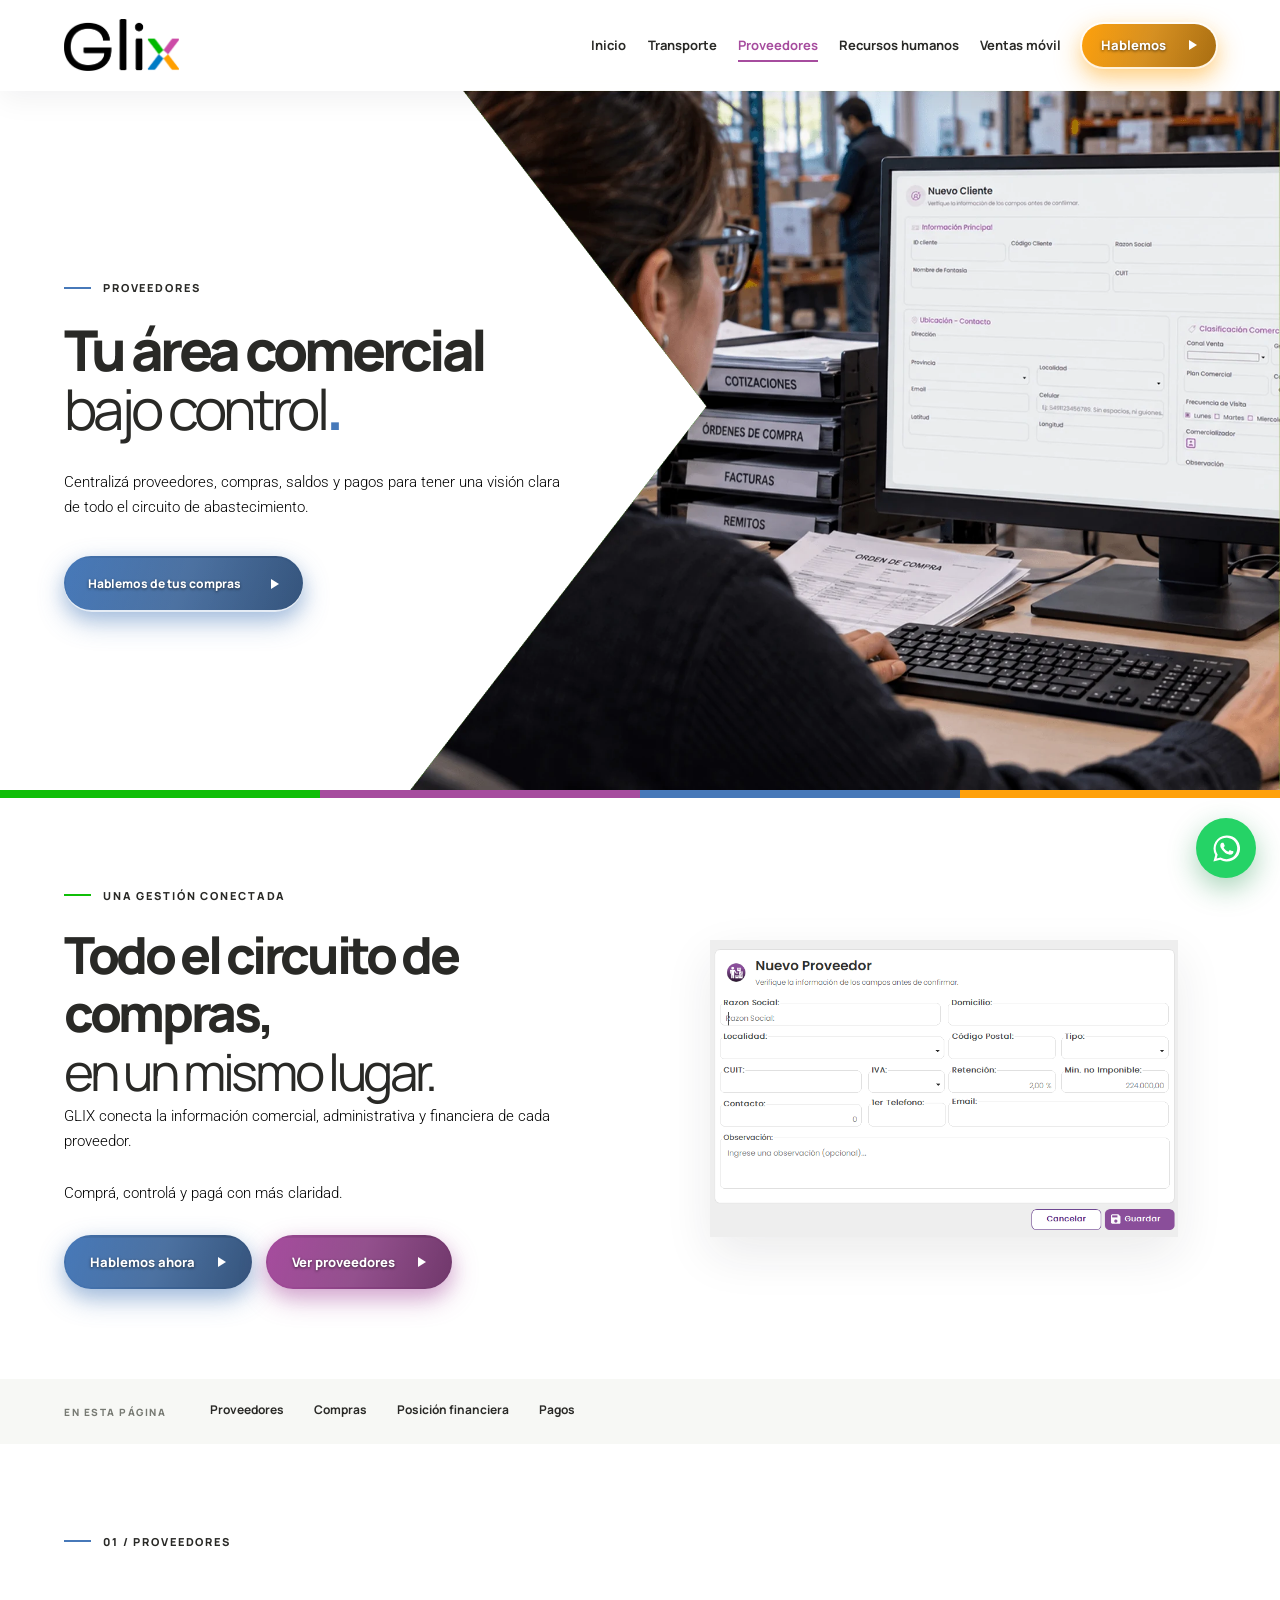
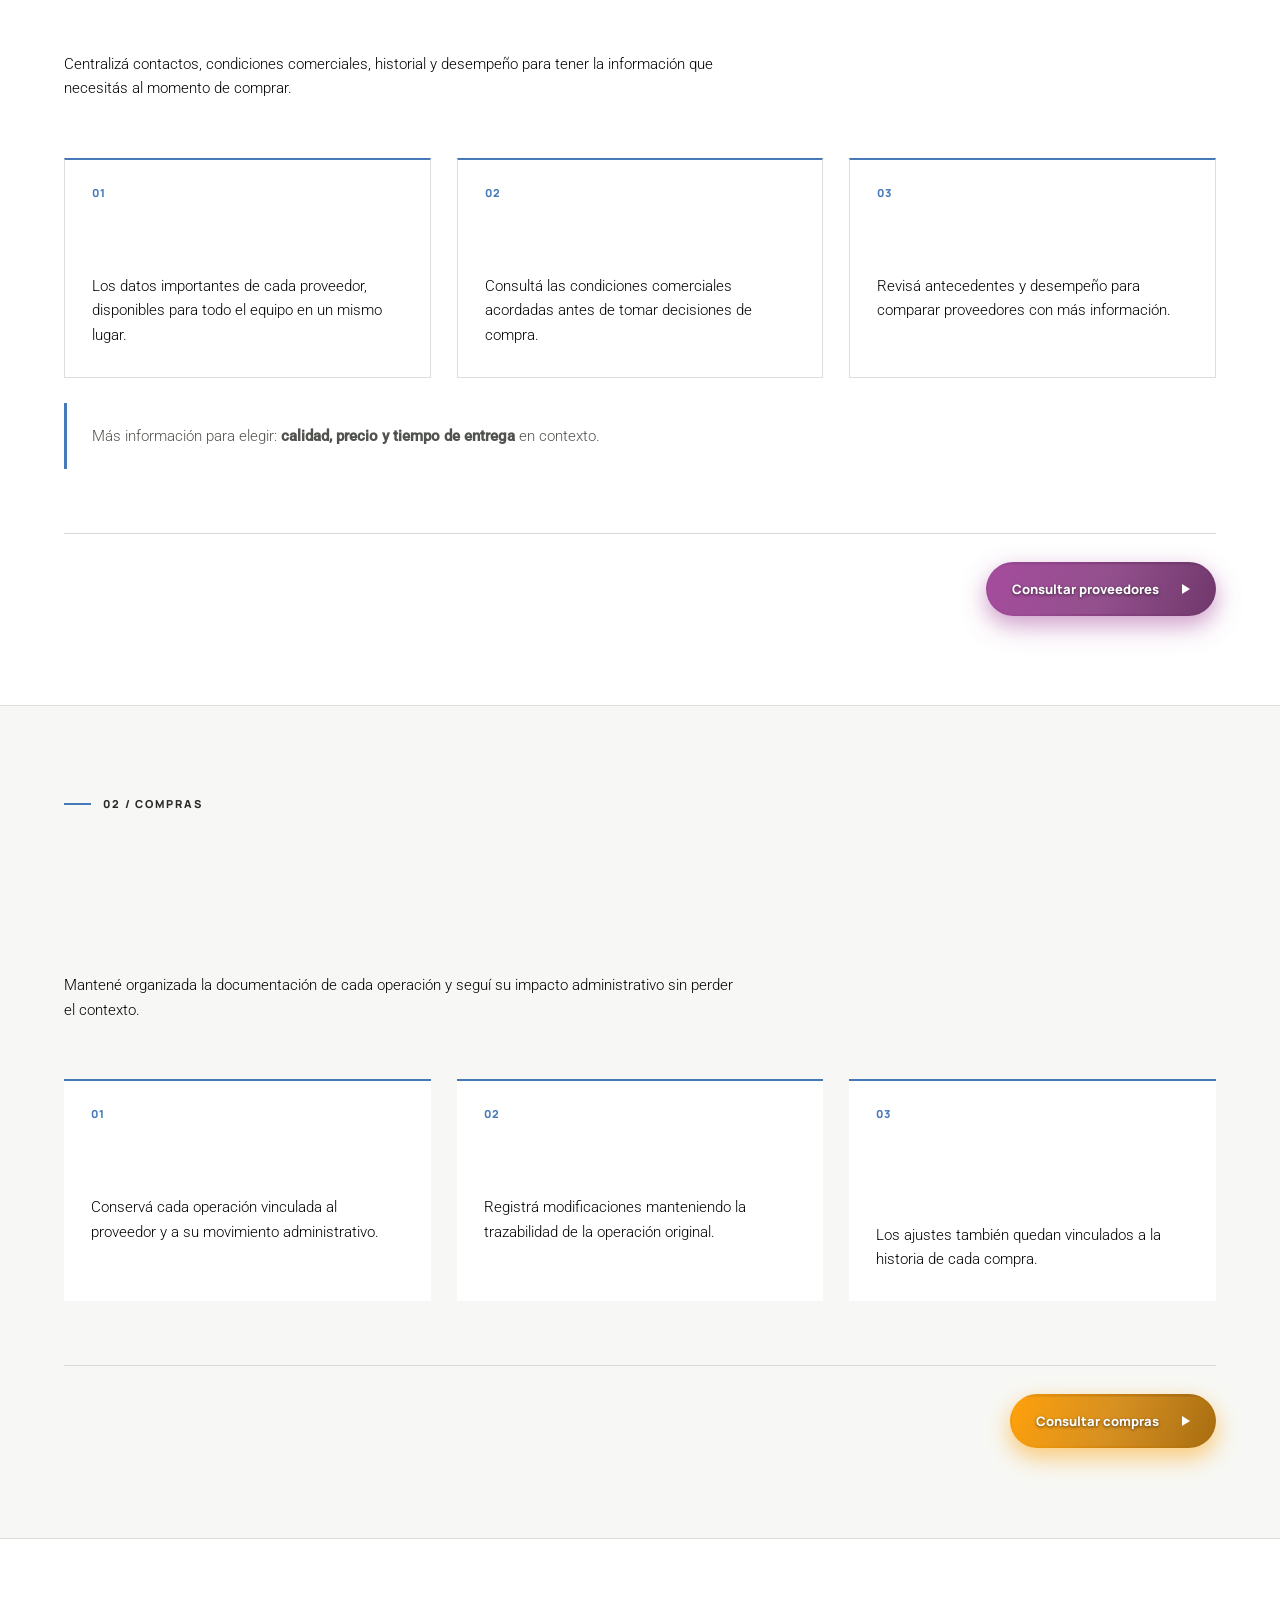
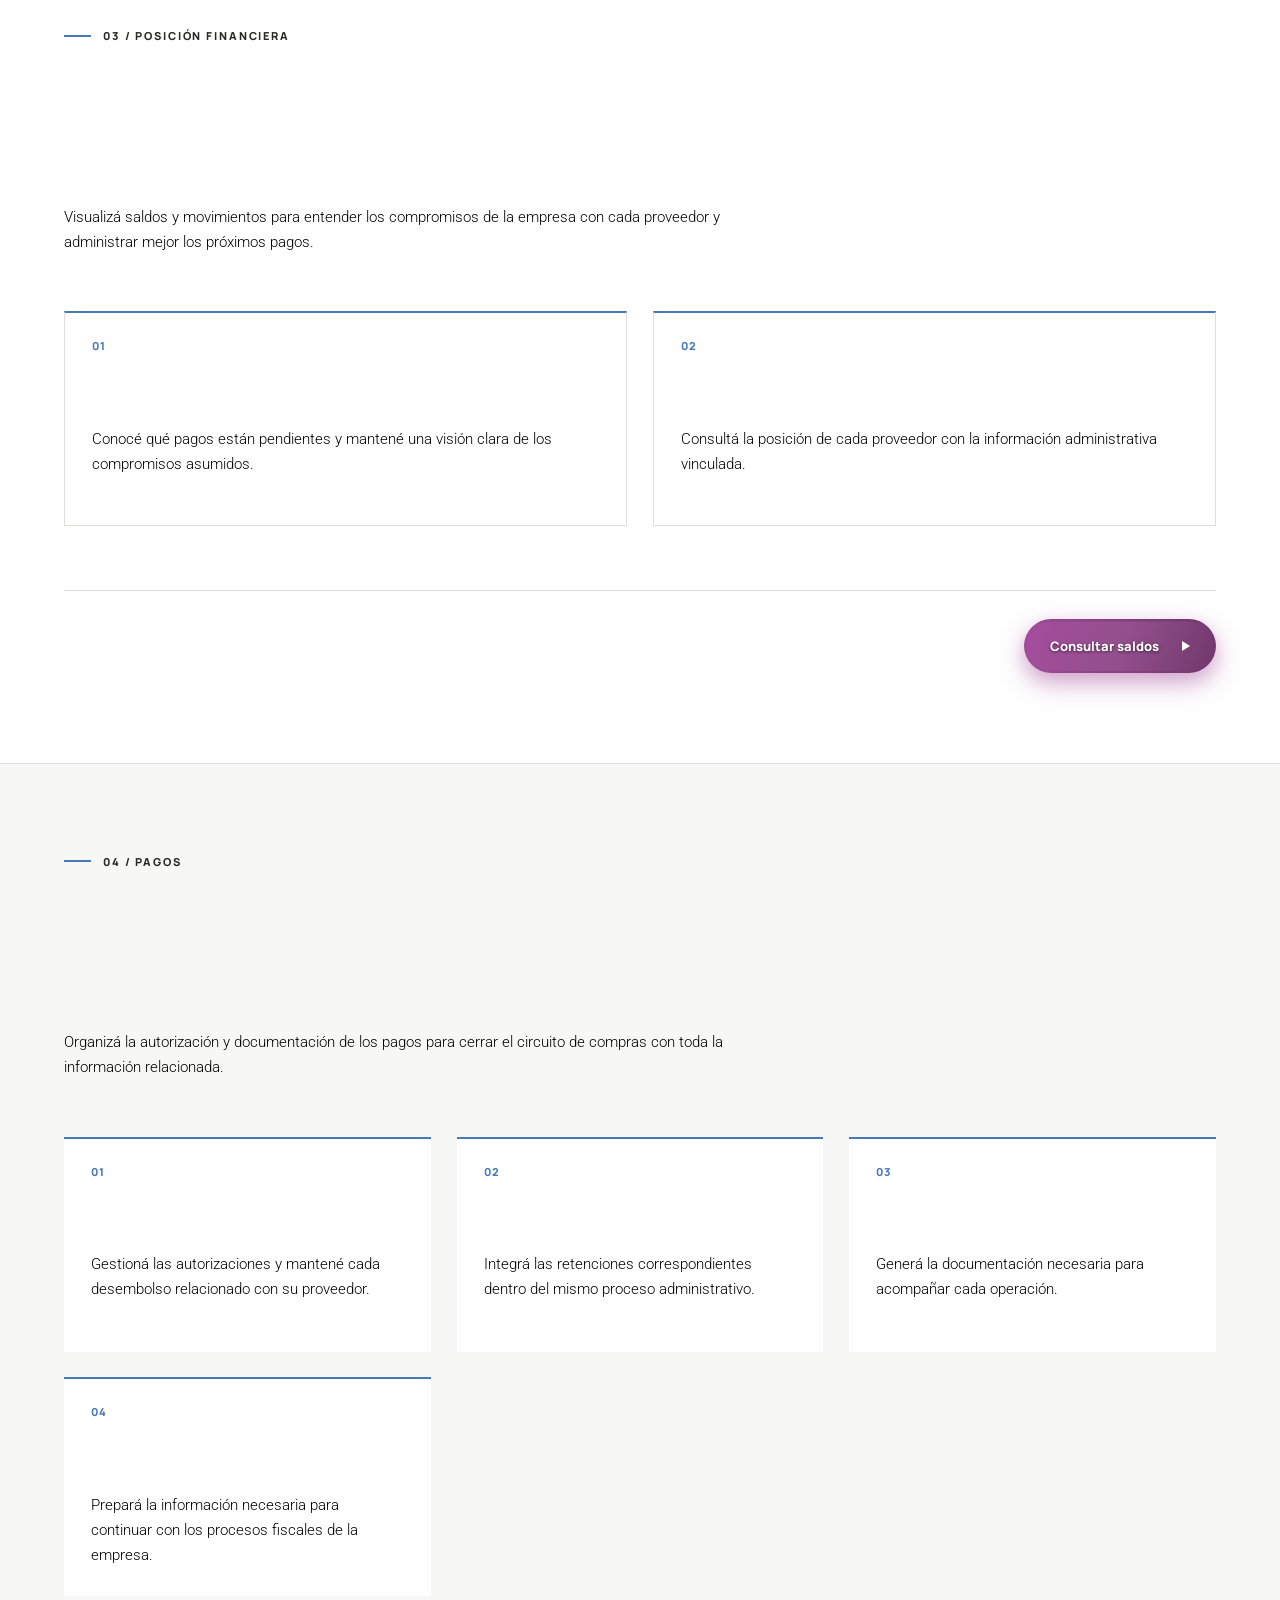
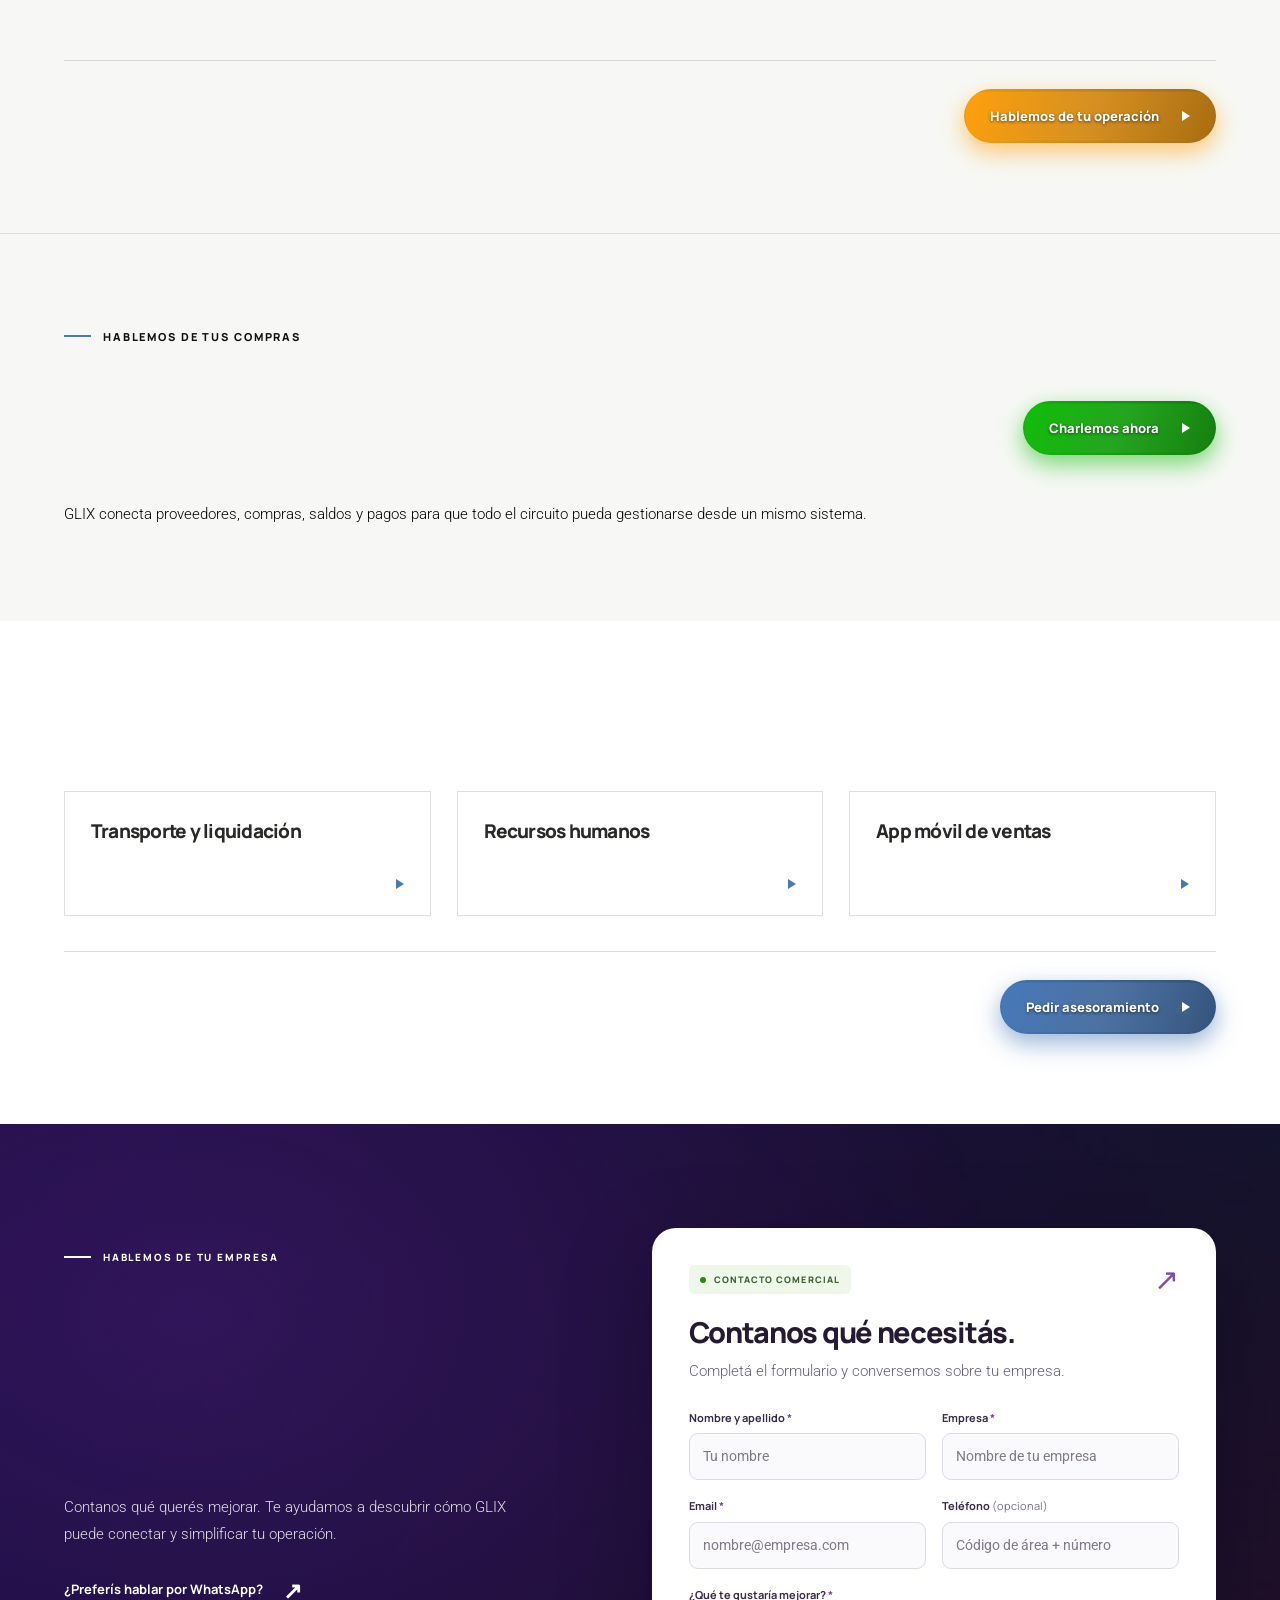
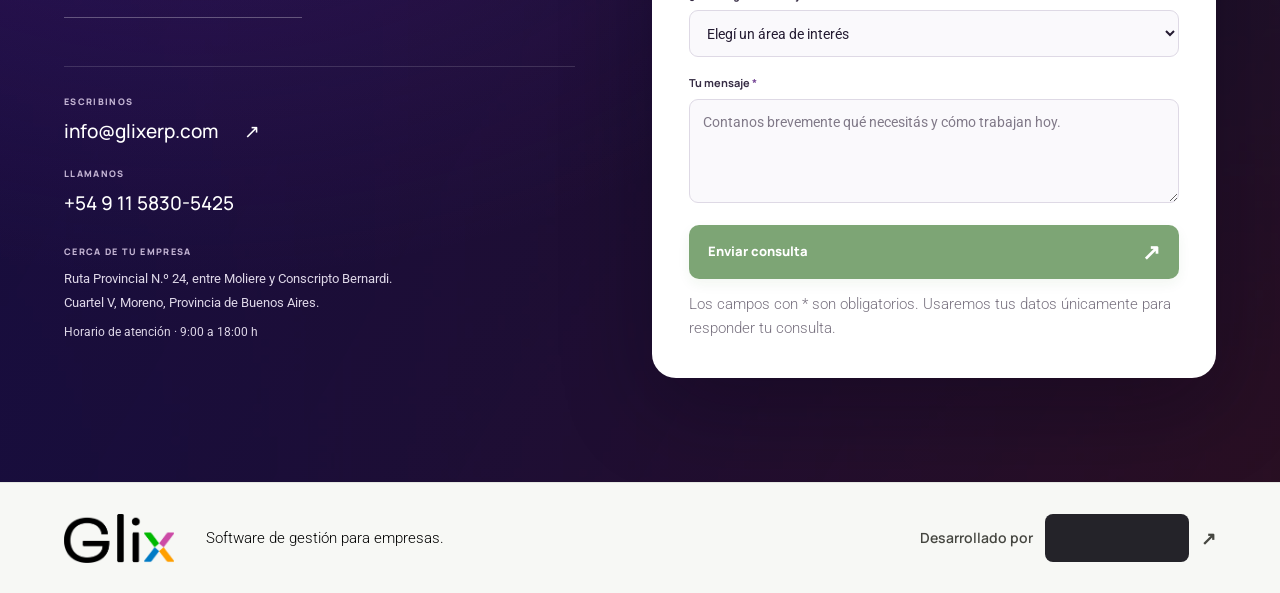
==== commit b4a0ef42: "Isolate efficient button glow from legacy mask styles" ====
--- a/proveedores.html
+++ b/proveedores.html
@@ -21,7 +21,7 @@
   <script type="application/ld+json">{"@context":"https://schema.org","@graph":[{"@type":"Organization","@id":"https://glixerp.com/#organization","name":"GLIX","url":"https://glixerp.com/","logo":"https://glixerp.com/assets/brand/glix-real-negro.webp","email":"info@glixerp.com","telephone":"+5491158305425"},{"@type":"WebSite","@id":"https://glixerp.com/#website","url":"https://glixerp.com/","name":"GLIX ERP","inLanguage":"es-AR","publisher":{"@id":"https://glixerp.com/#organization"}},{"@type":"WebPage","@id":"https://glixerp.com/proveedores.html#webpage","url":"https://glixerp.com/proveedores.html","name":"Compras y proveedores | GLIX","description":"GLIX conecta proveedores, compras, saldos y pagos para dar más claridad al circuito de abastecimiento.","inLanguage":"es-AR","isPartOf":{"@id":"https://glixerp.com/#website"},"about":{"@id":"https://glixerp.com/#organization"},"primaryImageOfPage":{"@type":"ImageObject","url":"https://glixerp.com/assets/social/glix-social-v1.png","width":1731,"height":909}}]}</script>
   <link rel="preload" href="assets/fonts/manrope-400-800-latin.woff2" as="font" type="font/woff2" crossorigin>
   <link rel="preload" href="assets/fonts/roboto-100-500-latin.woff2" as="font" type="font/woff2" crossorigin>
-<link rel="icon" href="favicon.png?v=1" type="image/png" sizes="256x256"><link rel="stylesheet" href="assets/fonts/fonts.css"><link rel="stylesheet" href="styles.css"><link rel="stylesheet" href="enhancements.css"><link rel="stylesheet" href="modulos.css"><link rel="stylesheet" href="design-system.css?v=27"><link rel="stylesheet" href="contact.css?v=2">
+<link rel="icon" href="favicon.png?v=1" type="image/png" sizes="256x256"><link rel="stylesheet" href="assets/fonts/fonts.css"><link rel="stylesheet" href="styles.css"><link rel="stylesheet" href="enhancements.css"><link rel="stylesheet" href="modulos.css"><link rel="stylesheet" href="design-system.css?v=28"><link rel="stylesheet" href="contact.css?v=2">
 </head>
 <body class="module-page theme-blue"><a class="skip-link" href="#contenido">Saltar al contenido</a><header class="site-header"><div class="header-inner wrap"><a class="brand" href="index.html" aria-label="GLIX, ir al inicio"><img class="logo-dark" src="assets/brand/glix-real-negro.webp" alt="" width="942" height="420" decoding="async"><img class="logo-light" src="assets/brand/glix-real-blanco.webp" alt="" width="942" height="420" decoding="async"></a><button class="menu-toggle" type="button" aria-controls="primary-nav" aria-expanded="false" aria-label="Abrir menú"><span></span><span></span></button><nav id="primary-nav" class="primary-nav" aria-label="Navegación principal"><a href="index.html">Inicio</a><a href="transporte.html">Transporte</a><a href="proveedores.html" aria-current="page">Proveedores</a><a href="recursos-humanos.html">Recursos humanos</a><a href="ventas-mobile.html">Ventas móvil</a><a href="#contacto" class="nav-contact tic-button">Hablemos <span aria-hidden="true">↗</span></a></nav></div></header>
 <main id="contenido"><section class="module-hero"><img class="module-hero-art" src="assets/gallery/portada-proveedores.webp" alt="" aria-hidden="true" width="1500" height="1207" decoding="async" fetchpriority="high" srcset="assets/gallery/portada-proveedores-640.webp 640w, assets/gallery/portada-proveedores.webp 1500w" sizes="(max-width: 760px) 100vw, 60vw"><div class="wrap"><a class="back-link" href="index.html#modulos"><span aria-hidden="true">←</span> TODOS LOS MÓDULOS</a><div class="module-hero-grid"><div><div class="eyebrow"><span class="eyebrow-line"></span> PROVEEDORES</div><h1><span class="hero-title-lead">Tu área comercial</span><br><em>bajo control</em><span class="period">.</span></h1></div><div class="module-hero-copy"><p>Centralizá proveedores, compras, saldos y pagos para tener una visión clara de todo el circuito de abastecimiento.</p><a class="tic-button" href="https://wa.me/5491158305425?text=Hola%2C%20quiero%20conocer%20el%20m%C3%B3dulo%20de%20Proveedores%20de%20GLIX." target="_blank" rel="noopener noreferrer">Hablemos de tus compras <span aria-hidden="true">↗</span></a></div></div></div></section><div class="module-strip" aria-hidden="true"><i></i><i></i><i></i><i></i></div>
--- a/design-system.css
+++ b/design-system.css
@@ -229,7 +229,7 @@
 }
 /* Pulse opacity on separate layers instead of repainting shadows each frame. */
 .tic-button::before,
-.tic-button::after { content: "" !important; position: absolute; pointer-events: none; border-radius: inherit; z-index: -1; }
+.tic-button::after { content: "" !important; position: absolute; pointer-events: none; border-radius: inherit; z-index: -1; padding: 0; background: none; -webkit-mask: none; mask: none; }
 .tic-button::before { inset: -2px; box-shadow: 0 10px 27px color-mix(in srgb, var(--button-glow) 42%, transparent); animation: button-glow-opacity 3.2s ease-in-out infinite; }
 .tic-button::after { inset: 0; filter: none; background: linear-gradient(110deg, #fff0, #fff4, #fff0); animation: button-light-opacity 4s ease-in-out infinite; }
 @keyframes button-glow-opacity { 0%,100% { opacity: .35; } 50% { opacity: 1; } }
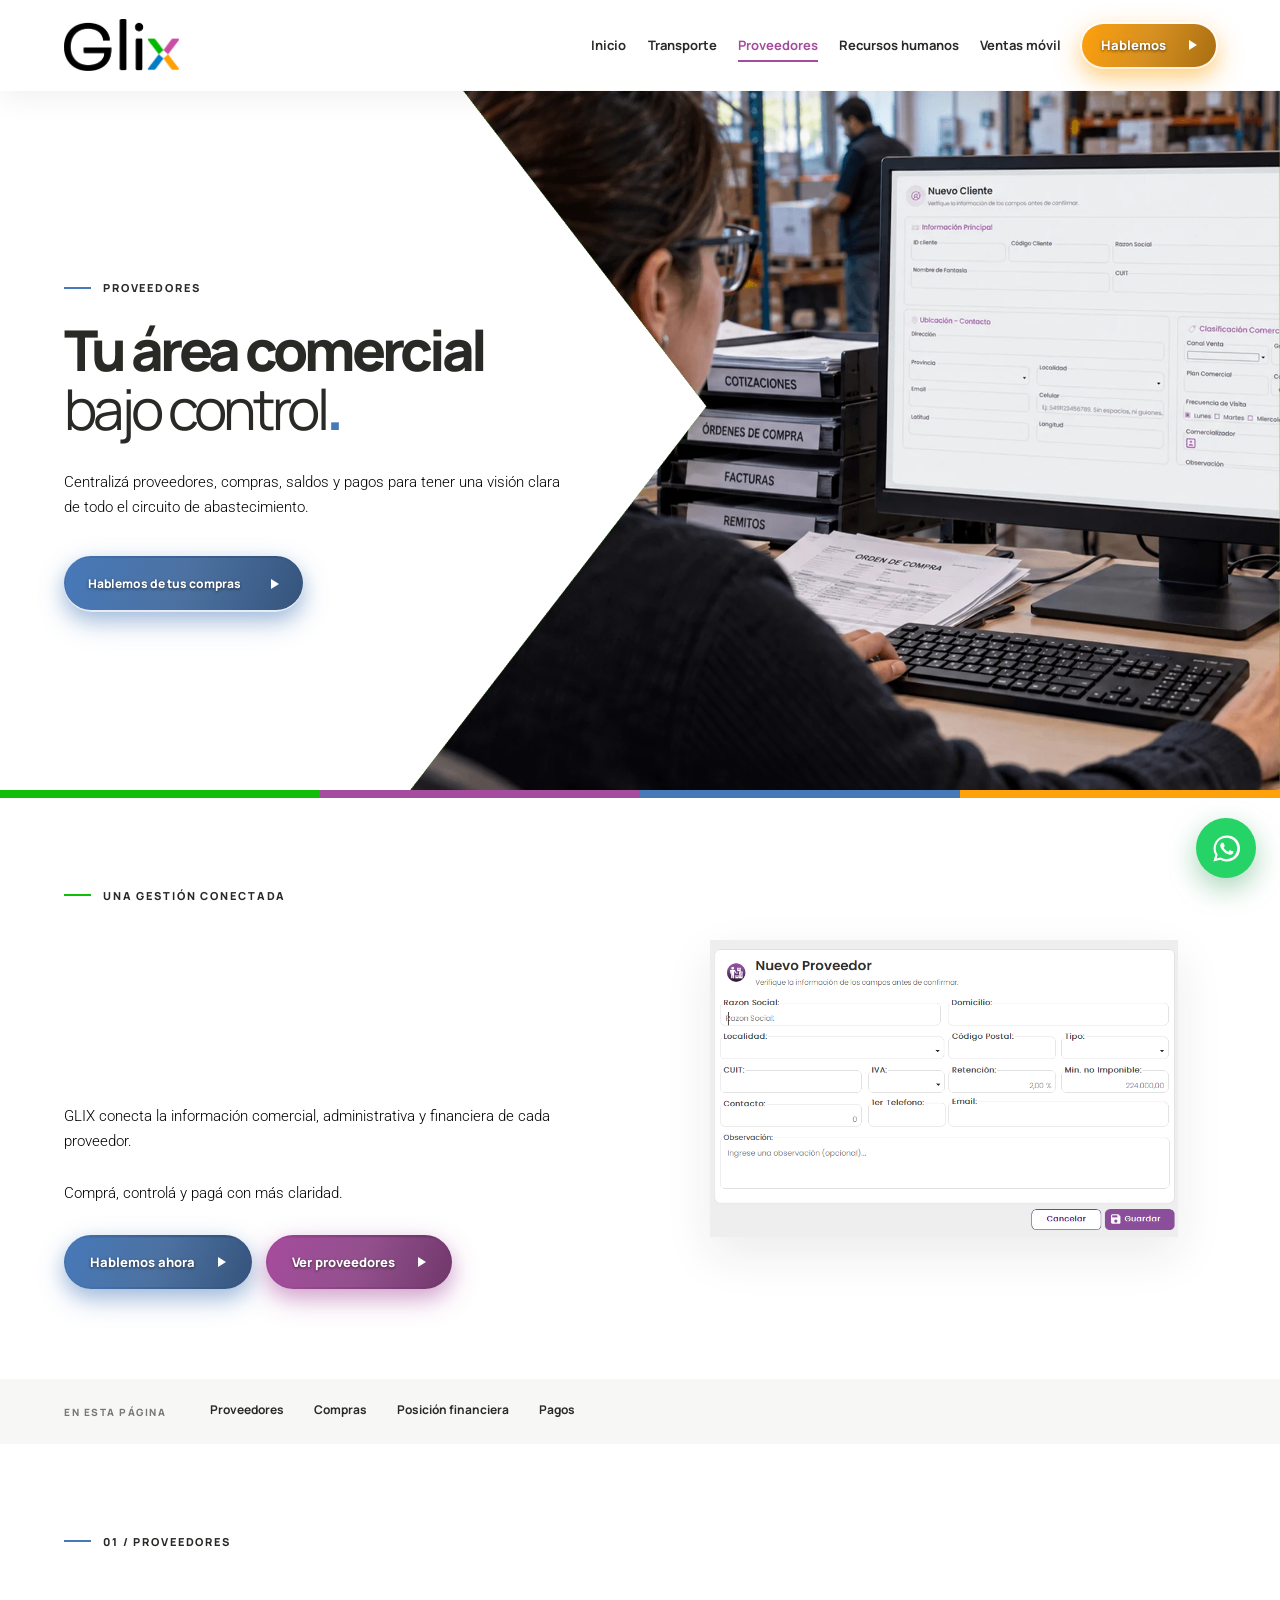
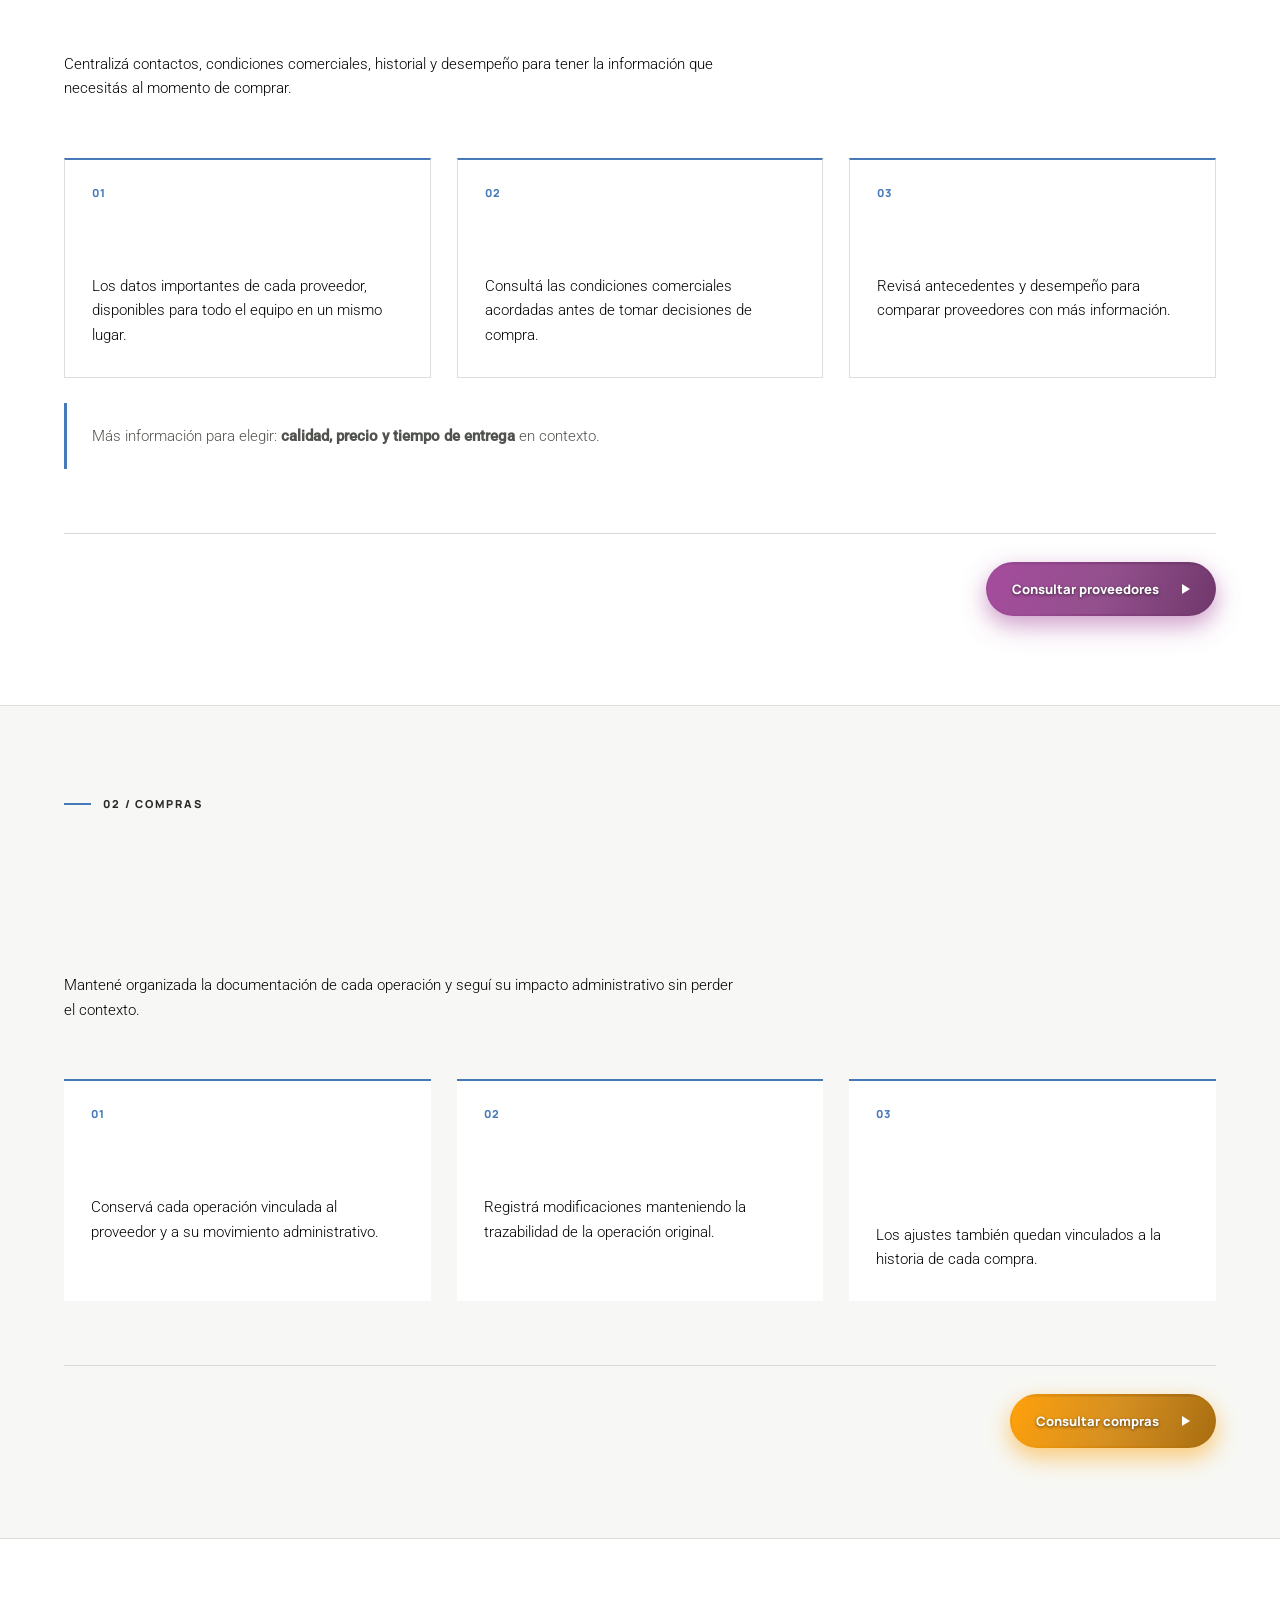
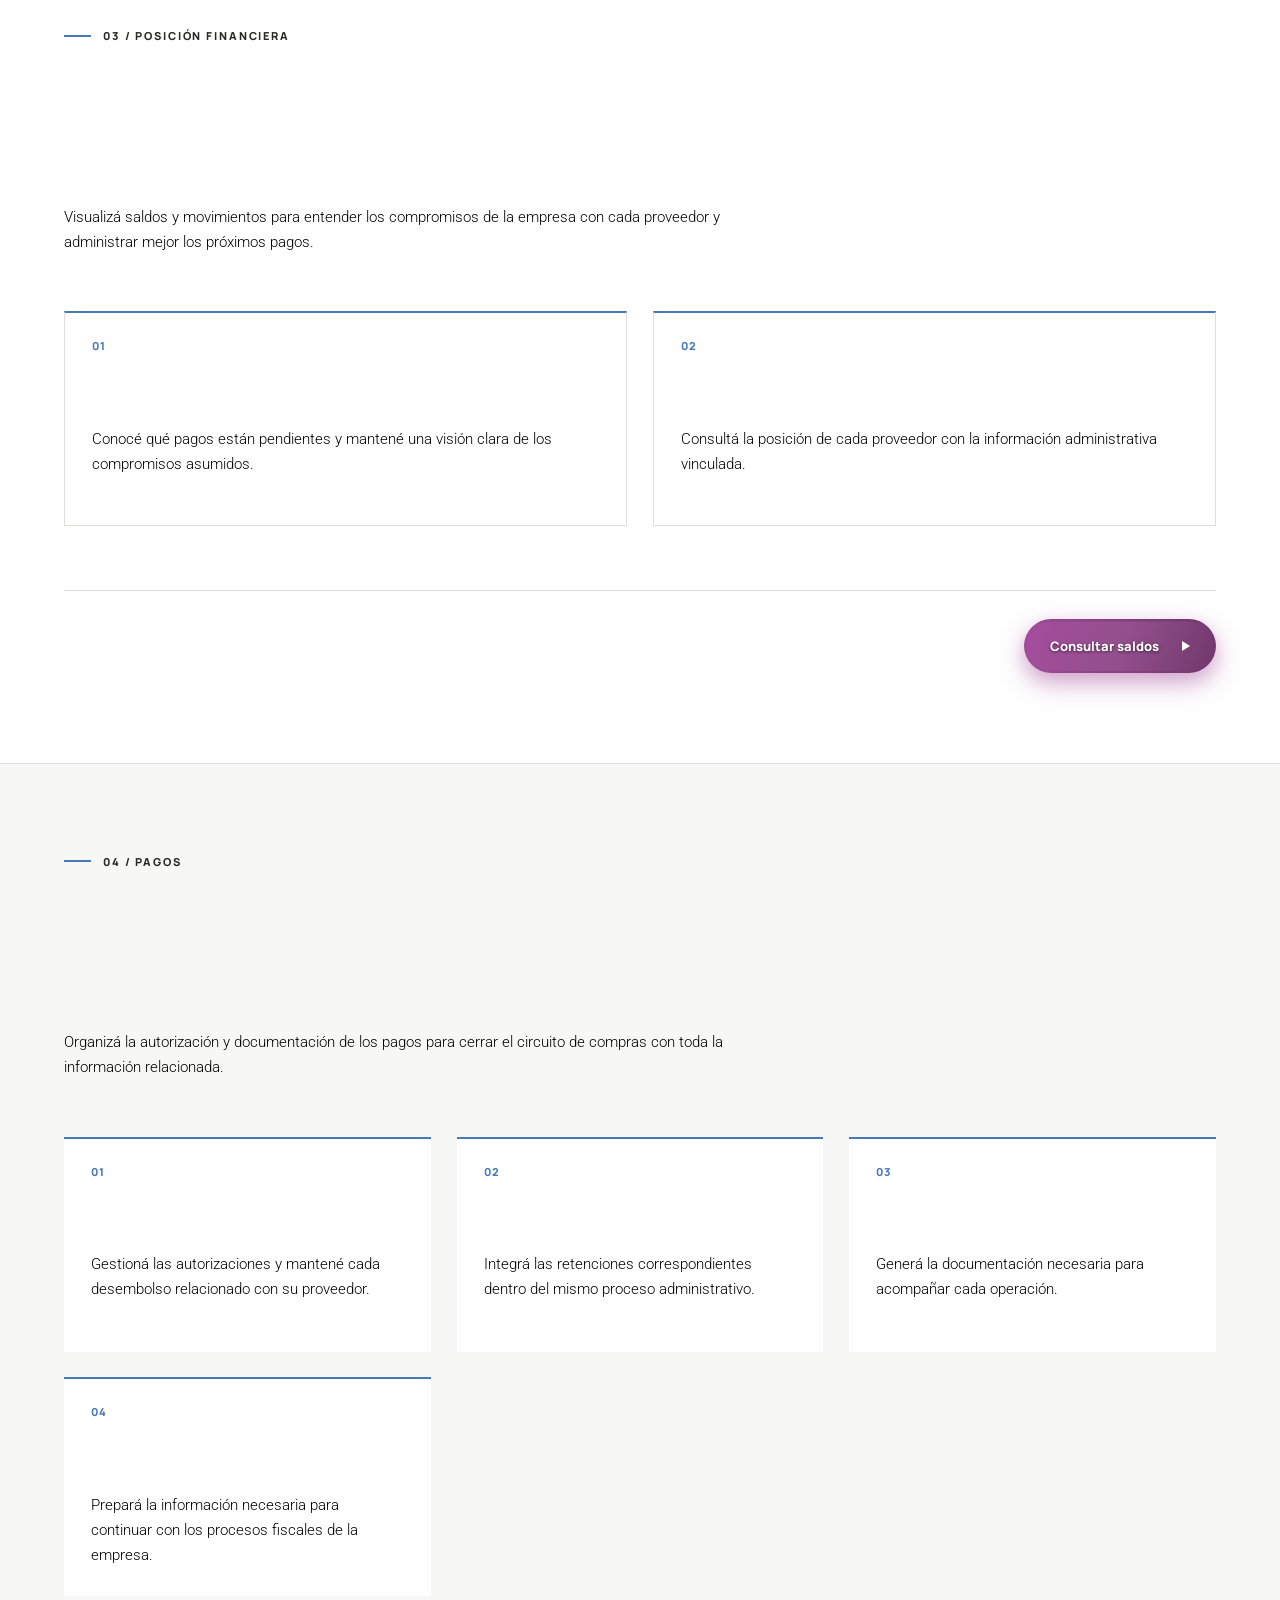
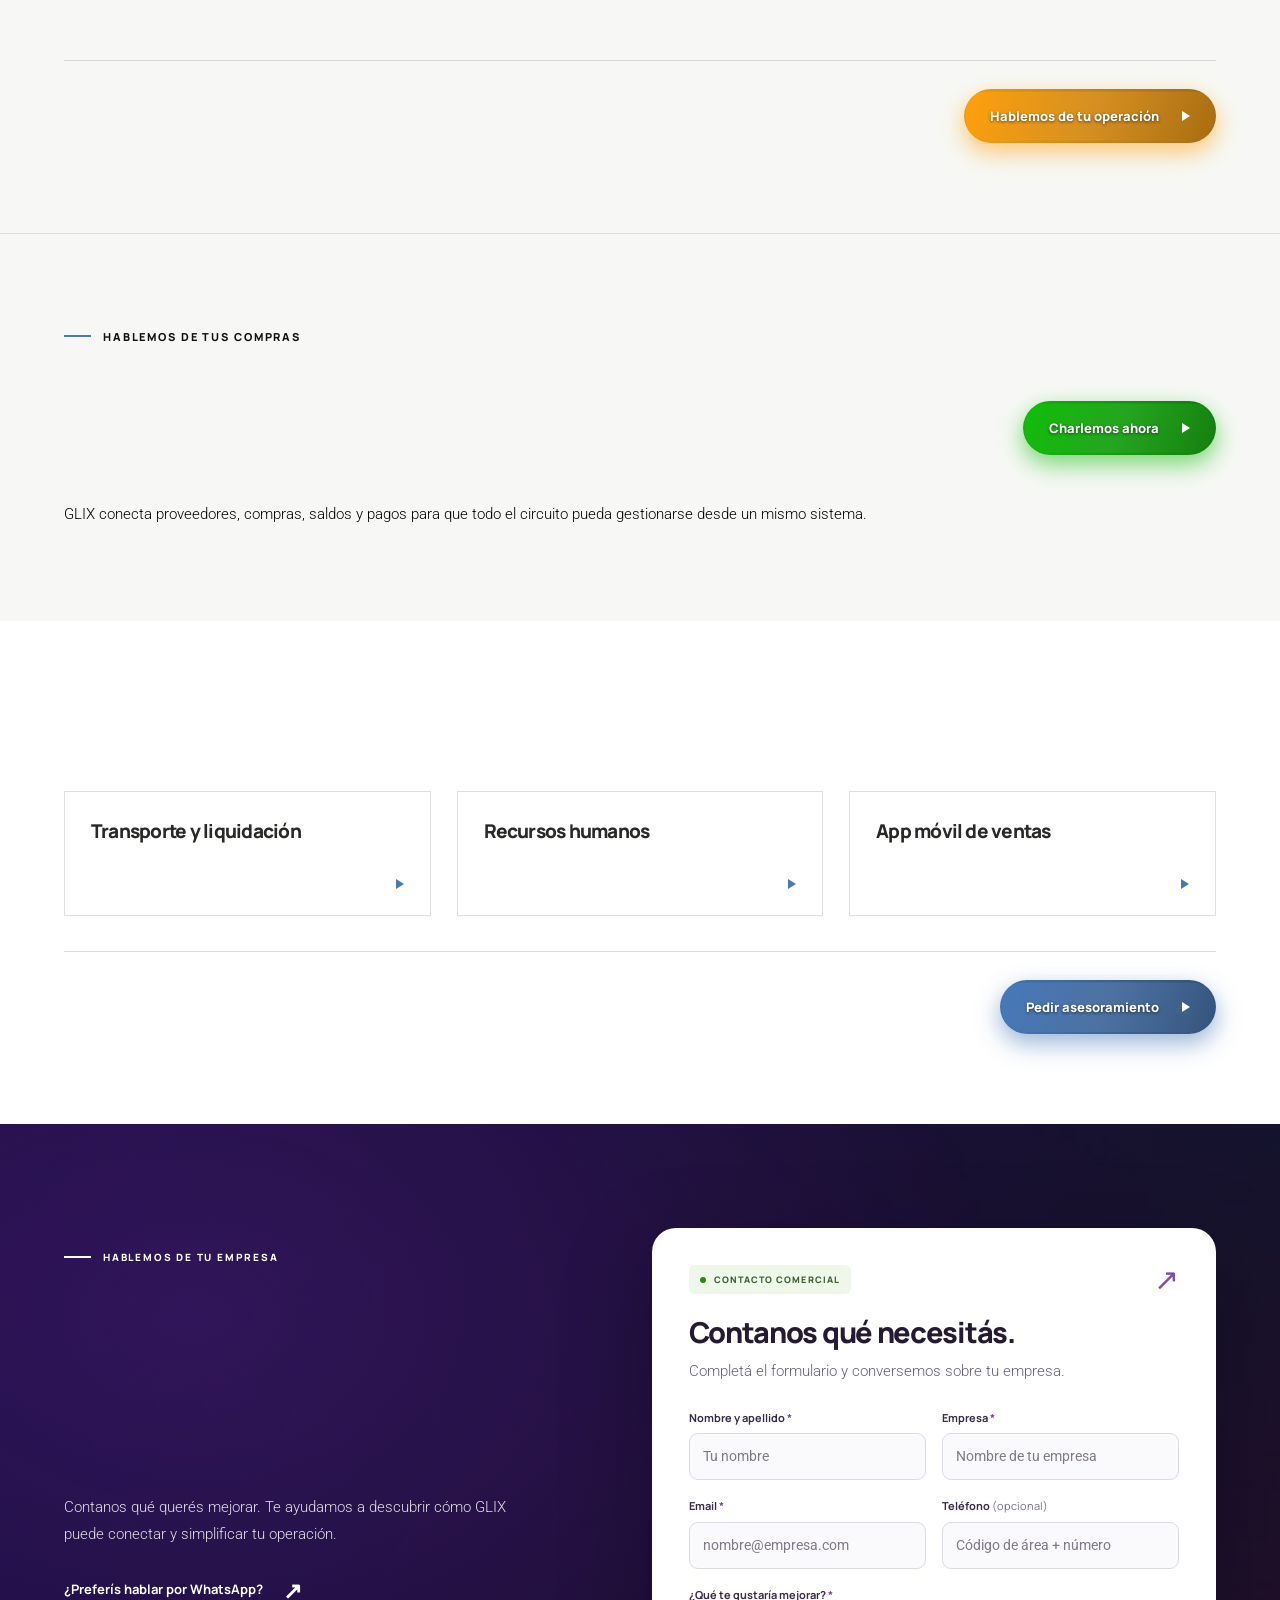
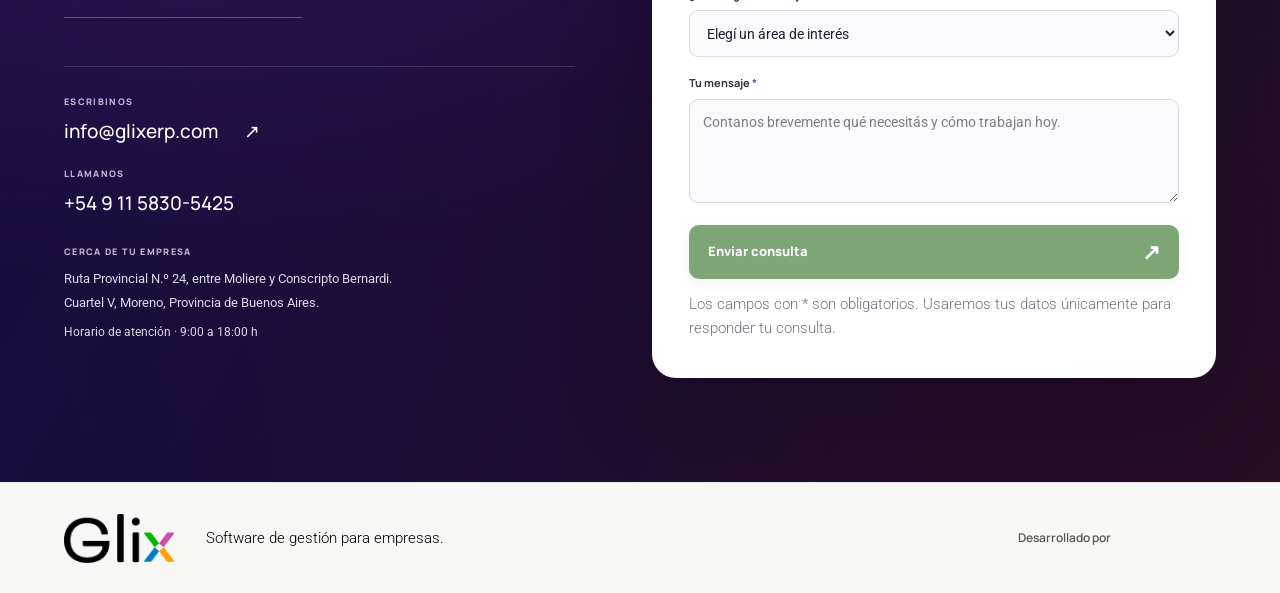
==== commit 2892f3e4: "Make Ideamos footer credit subtle and background-free" ====
--- a/proveedores.html
+++ b/proveedores.html
@@ -21,7 +21,7 @@
   <script type="application/ld+json">{"@context":"https://schema.org","@graph":[{"@type":"Organization","@id":"https://glixerp.com/#organization","name":"GLIX","url":"https://glixerp.com/","logo":"https://glixerp.com/assets/brand/glix-real-negro.webp","email":"info@glixerp.com","telephone":"+5491158305425"},{"@type":"WebSite","@id":"https://glixerp.com/#website","url":"https://glixerp.com/","name":"GLIX ERP","inLanguage":"es-AR","publisher":{"@id":"https://glixerp.com/#organization"}},{"@type":"WebPage","@id":"https://glixerp.com/proveedores.html#webpage","url":"https://glixerp.com/proveedores.html","name":"Compras y proveedores | GLIX","description":"GLIX conecta proveedores, compras, saldos y pagos para dar más claridad al circuito de abastecimiento.","inLanguage":"es-AR","isPartOf":{"@id":"https://glixerp.com/#website"},"about":{"@id":"https://glixerp.com/#organization"},"primaryImageOfPage":{"@type":"ImageObject","url":"https://glixerp.com/assets/social/glix-social-v1.png","width":1731,"height":909}}]}</script>
   <link rel="preload" href="assets/fonts/manrope-400-800-latin.woff2" as="font" type="font/woff2" crossorigin>
   <link rel="preload" href="assets/fonts/roboto-100-500-latin.woff2" as="font" type="font/woff2" crossorigin>
-<link rel="icon" href="favicon.png?v=1" type="image/png" sizes="256x256"><link rel="stylesheet" href="assets/fonts/fonts.css"><link rel="stylesheet" href="styles.css"><link rel="stylesheet" href="enhancements.css"><link rel="stylesheet" href="modulos.css"><link rel="stylesheet" href="design-system.css?v=28"><link rel="stylesheet" href="contact.css?v=2">
+<link rel="icon" href="favicon.png?v=1" type="image/png" sizes="256x256"><link rel="stylesheet" href="assets/fonts/fonts.css"><link rel="stylesheet" href="styles.css"><link rel="stylesheet" href="enhancements.css"><link rel="stylesheet" href="modulos.css"><link rel="stylesheet" href="design-system.css?v=29"><link rel="stylesheet" href="contact.css?v=2">
 </head>
 <body class="module-page theme-blue"><a class="skip-link" href="#contenido">Saltar al contenido</a><header class="site-header"><div class="header-inner wrap"><a class="brand" href="index.html" aria-label="GLIX, ir al inicio"><img class="logo-dark" src="assets/brand/glix-real-negro.webp" alt="" width="942" height="420" decoding="async"><img class="logo-light" src="assets/brand/glix-real-blanco.webp" alt="" width="942" height="420" decoding="async"></a><button class="menu-toggle" type="button" aria-controls="primary-nav" aria-expanded="false" aria-label="Abrir menú"><span></span><span></span></button><nav id="primary-nav" class="primary-nav" aria-label="Navegación principal"><a href="index.html">Inicio</a><a href="transporte.html">Transporte</a><a href="proveedores.html" aria-current="page">Proveedores</a><a href="recursos-humanos.html">Recursos humanos</a><a href="ventas-mobile.html">Ventas móvil</a><a href="#contacto" class="nav-contact tic-button">Hablemos <span aria-hidden="true">↗</span></a></nav></div></header>
 <main id="contenido"><section class="module-hero"><img class="module-hero-art" src="assets/gallery/portada-proveedores.webp" alt="" aria-hidden="true" width="1500" height="1207" decoding="async" fetchpriority="high" srcset="assets/gallery/portada-proveedores-640.webp 640w, assets/gallery/portada-proveedores.webp 1500w" sizes="(max-width: 760px) 100vw, 60vw"><div class="wrap"><a class="back-link" href="index.html#modulos"><span aria-hidden="true">←</span> TODOS LOS MÓDULOS</a><div class="module-hero-grid"><div><div class="eyebrow"><span class="eyebrow-line"></span> PROVEEDORES</div><h1><span class="hero-title-lead">Tu área comercial</span><br><em>bajo control</em><span class="period">.</span></h1></div><div class="module-hero-copy"><p>Centralizá proveedores, compras, saldos y pagos para tener una visión clara de todo el circuito de abastecimiento.</p><a class="tic-button" href="https://wa.me/5491158305425?text=Hola%2C%20quiero%20conocer%20el%20m%C3%B3dulo%20de%20Proveedores%20de%20GLIX." target="_blank" rel="noopener noreferrer">Hablemos de tus compras <span aria-hidden="true">↗</span></a></div></div></div></section><div class="module-strip" aria-hidden="true"><i></i><i></i><i></i><i></i></div>
@@ -67,4 +67,4 @@
     </div>
   </div>
 </section></main>
-<footer class="site-footer"><div class="wrap footer-inner"><a href="index.html" class="footer-brand" aria-label="GLIX, volver al inicio"><img src="assets/brand/glix-real-negro.webp" alt="" width="942" height="420" decoding="async"></a><p>Software de gestión para empresas.</p><a class="ideamos-credit" href="https://ideamos.com.ar/" target="_blank" rel="noopener noreferrer"><span>Desarrollado por</span><span class="ideamos-credit-logo"><img src="assets/brand/ideamos-light.webp" alt="Ideamos" width="870" height="213" loading="lazy" decoding="async"></span><span aria-hidden="true">↗</span></a></div></footer><a class="whatsapp-float" href="https://wa.me/5491158305425?text=Hola%2C%20quiero%20conocer%20GLIX." target="_blank" rel="noopener noreferrer" aria-label="Escribir a GLIX por WhatsApp al +54 9 11 5830-5425"><svg viewBox="0 0 32 32" aria-hidden="true"><path d="M16 2.5A13.4 13.4 0 0 0 4.4 22.6L2.5 29.5l7.1-1.9A13.5 13.5 0 1 0 16 2.5Zm0 24.5a11 11 0 0 1-5.6-1.5l-.4-.2-4.2 1.1 1.1-4.1-.3-.4A11.1 11.1 0 1 1 16 27Zm6.1-8.3c-.3-.2-1.9-.9-2.2-1-.3-.1-.5-.2-.7.2-.2.3-.8 1-.9 1.2-.2.2-.4.3-.7.1-.3-.2-1.4-.5-2.6-1.6-1-.9-1.7-2-1.9-2.3-.2-.3 0-.5.2-.7l.5-.6c.2-.2.2-.3.3-.5.1-.2 0-.4 0-.6l-1-2.4c-.3-.6-.5-.5-.8-.5h-.6c-.2 0-.6.1-.9.4-.3.3-1.2 1.1-1.2 2.7s1.2 3.1 1.4 3.3c.2.2 2.4 3.7 5.8 5.2.8.3 1.4.5 1.9.6.8.3 1.5.2 2.1.1.6-.1 1.9-.8 2.1-1.6.3-.8.3-1.5.2-1.6-.1-.2-.3-.3-.6-.5Z"/></svg></a><script src="script.js?v=5" defer></script><script src="contact.js?v=2" defer></script></body></html>
+<footer class="site-footer"><div class="wrap footer-inner"><a href="index.html" class="footer-brand" aria-label="GLIX, volver al inicio"><img src="assets/brand/glix-real-negro.webp" alt="" width="942" height="420" decoding="async"></a><p>Software de gestión para empresas.</p><a class="ideamos-credit" href="https://ideamos.com.ar/" target="_blank" rel="noopener noreferrer"><span>Desarrollado por</span><span class="ideamos-credit-logo"><img src="assets/brand/ideamos-light.webp" alt="Ideamos" width="870" height="213" loading="lazy" decoding="async"></span></a></div></footer><a class="whatsapp-float" href="https://wa.me/5491158305425?text=Hola%2C%20quiero%20conocer%20GLIX." target="_blank" rel="noopener noreferrer" aria-label="Escribir a GLIX por WhatsApp al +54 9 11 5830-5425"><svg viewBox="0 0 32 32" aria-hidden="true"><path d="M16 2.5A13.4 13.4 0 0 0 4.4 22.6L2.5 29.5l7.1-1.9A13.5 13.5 0 1 0 16 2.5Zm0 24.5a11 11 0 0 1-5.6-1.5l-.4-.2-4.2 1.1 1.1-4.1-.3-.4A11.1 11.1 0 1 1 16 27Zm6.1-8.3c-.3-.2-1.9-.9-2.2-1-.3-.1-.5-.2-.7.2-.2.3-.8 1-.9 1.2-.2.2-.4.3-.7.1-.3-.2-1.4-.5-2.6-1.6-1-.9-1.7-2-1.9-2.3-.2-.3 0-.5.2-.7l.5-.6c.2-.2.2-.3.3-.5.1-.2 0-.4 0-.6l-1-2.4c-.3-.6-.5-.5-.8-.5h-.6c-.2 0-.6.1-.9.4-.3.3-1.2 1.1-1.2 2.7s1.2 3.1 1.4 3.3c.2.2 2.4 3.7 5.8 5.2.8.3 1.4.5 1.9.6.8.3 1.5.2 2.1.1.6-.1 1.9-.8 2.1-1.6.3-.8.3-1.5.2-1.6-.1-.2-.3-.3-.6-.5Z"/></svg></a><script src="script.js?v=5" defer></script><script src="contact.js?v=2" defer></script></body></html>
--- a/design-system.css
+++ b/design-system.css
@@ -549,10 +549,9 @@
 .animation-paused::after { animation-play-state: paused !important; }
 
 /* Agency credit: real brand asset, readable at every breakpoint. */
-.site-footer .ideamos-credit { display: inline-flex; align-items: center; justify-content: center; gap: 12px; min-height: 44px; color: #454640; font-size: 14px; line-height: 1.4; flex-wrap: wrap; }
-.ideamos-credit-logo { display: inline-flex; align-items: center; background: #242329; border-radius: 8px; padding: 10px 14px; transition: background-color .2s ease; }
-.ideamos-credit-logo img { display: block; width: 116px; height: auto; }
-.ideamos-credit:hover .ideamos-credit-logo { background: #3e2450; }
-.ideamos-credit > span:last-child { font-size: 18px; }
+.site-footer .ideamos-credit { display: inline-flex; align-items: center; justify-content: center; gap: 9px; min-height: 44px; color: #555950; font-size: 12px; line-height: 1.4; flex-wrap: wrap; }
+.ideamos-credit-logo { display: inline-flex; align-items: center; background: none; padding: 0; }
+.ideamos-credit-logo img { display: block; width: 96px; height: auto; filter: brightness(0); opacity: .76; transition: opacity .2s ease; }
+.ideamos-credit:hover .ideamos-credit-logo img { opacity: 1; }
 .site-footer .footer-inner p { color: #555950; }
 @media (max-width: 760px) { .site-footer .ideamos-credit { margin: 4px 0 0; gap: 10px; } }
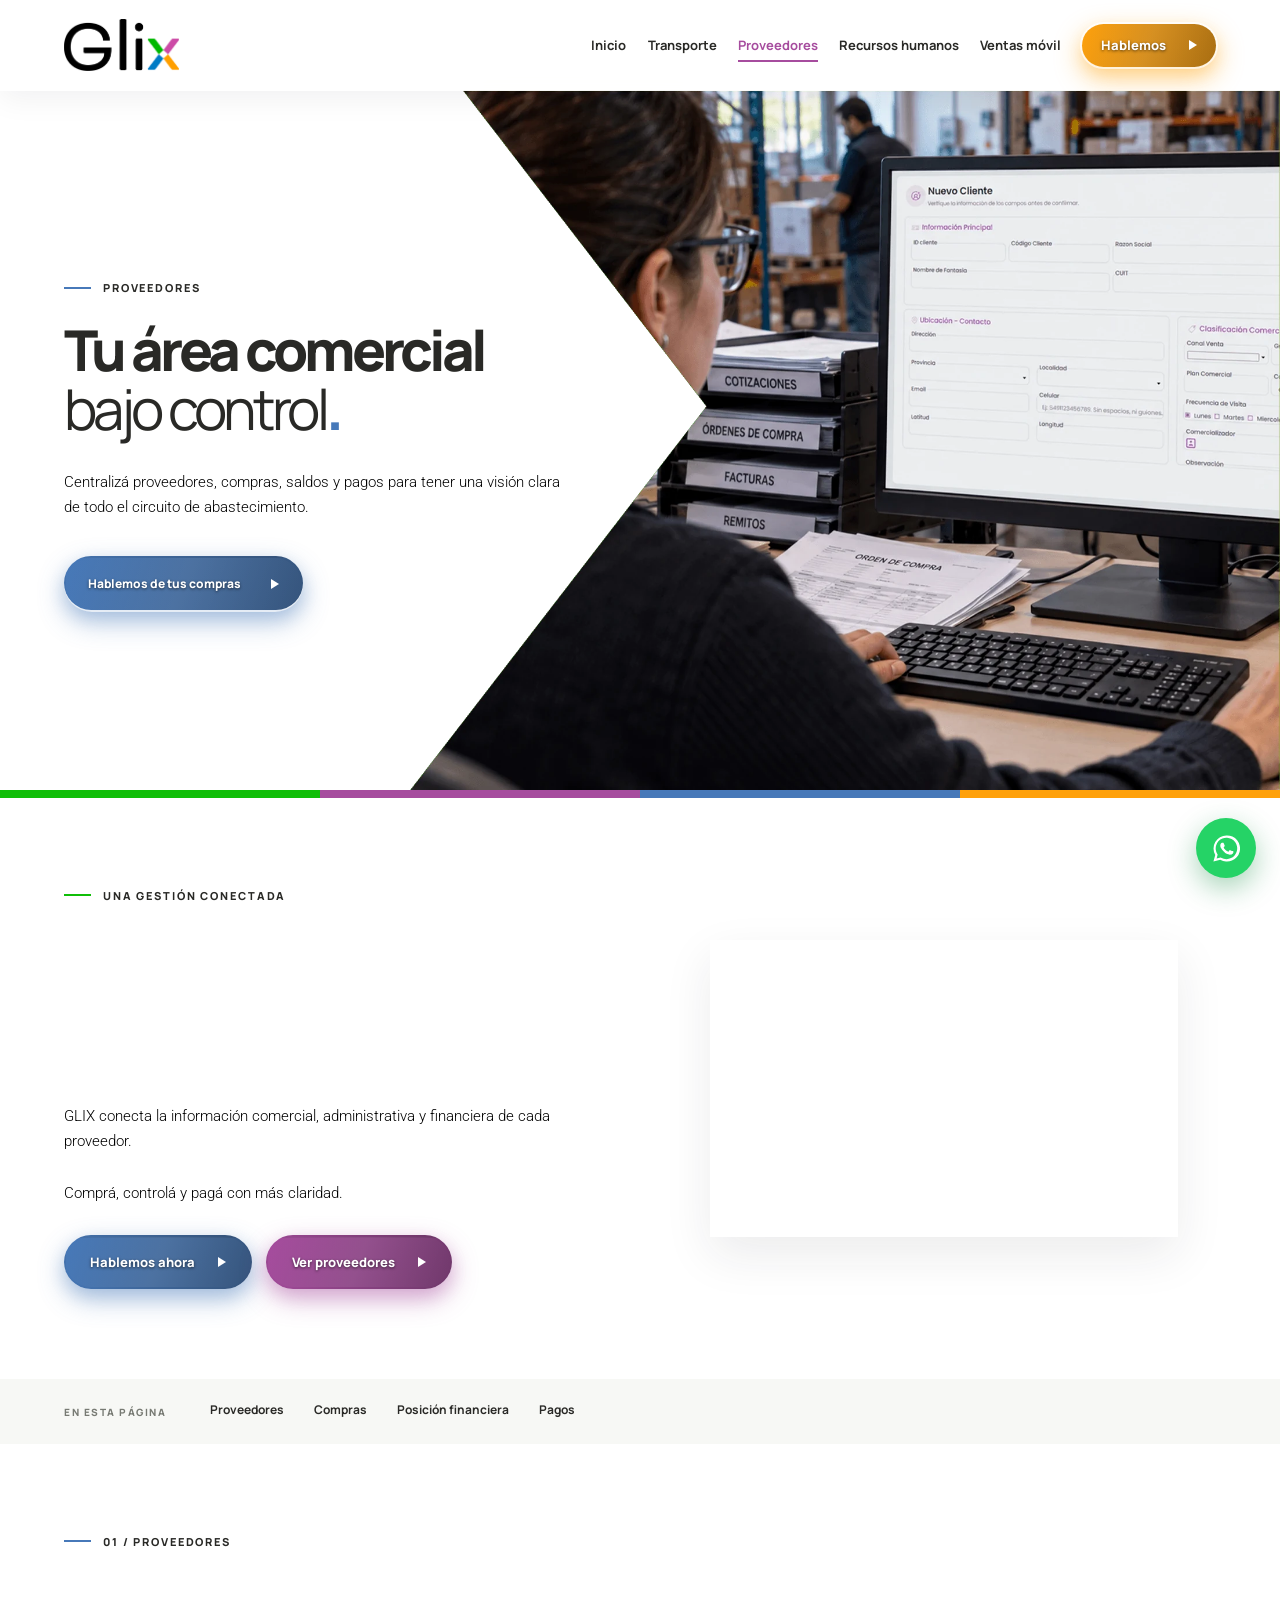
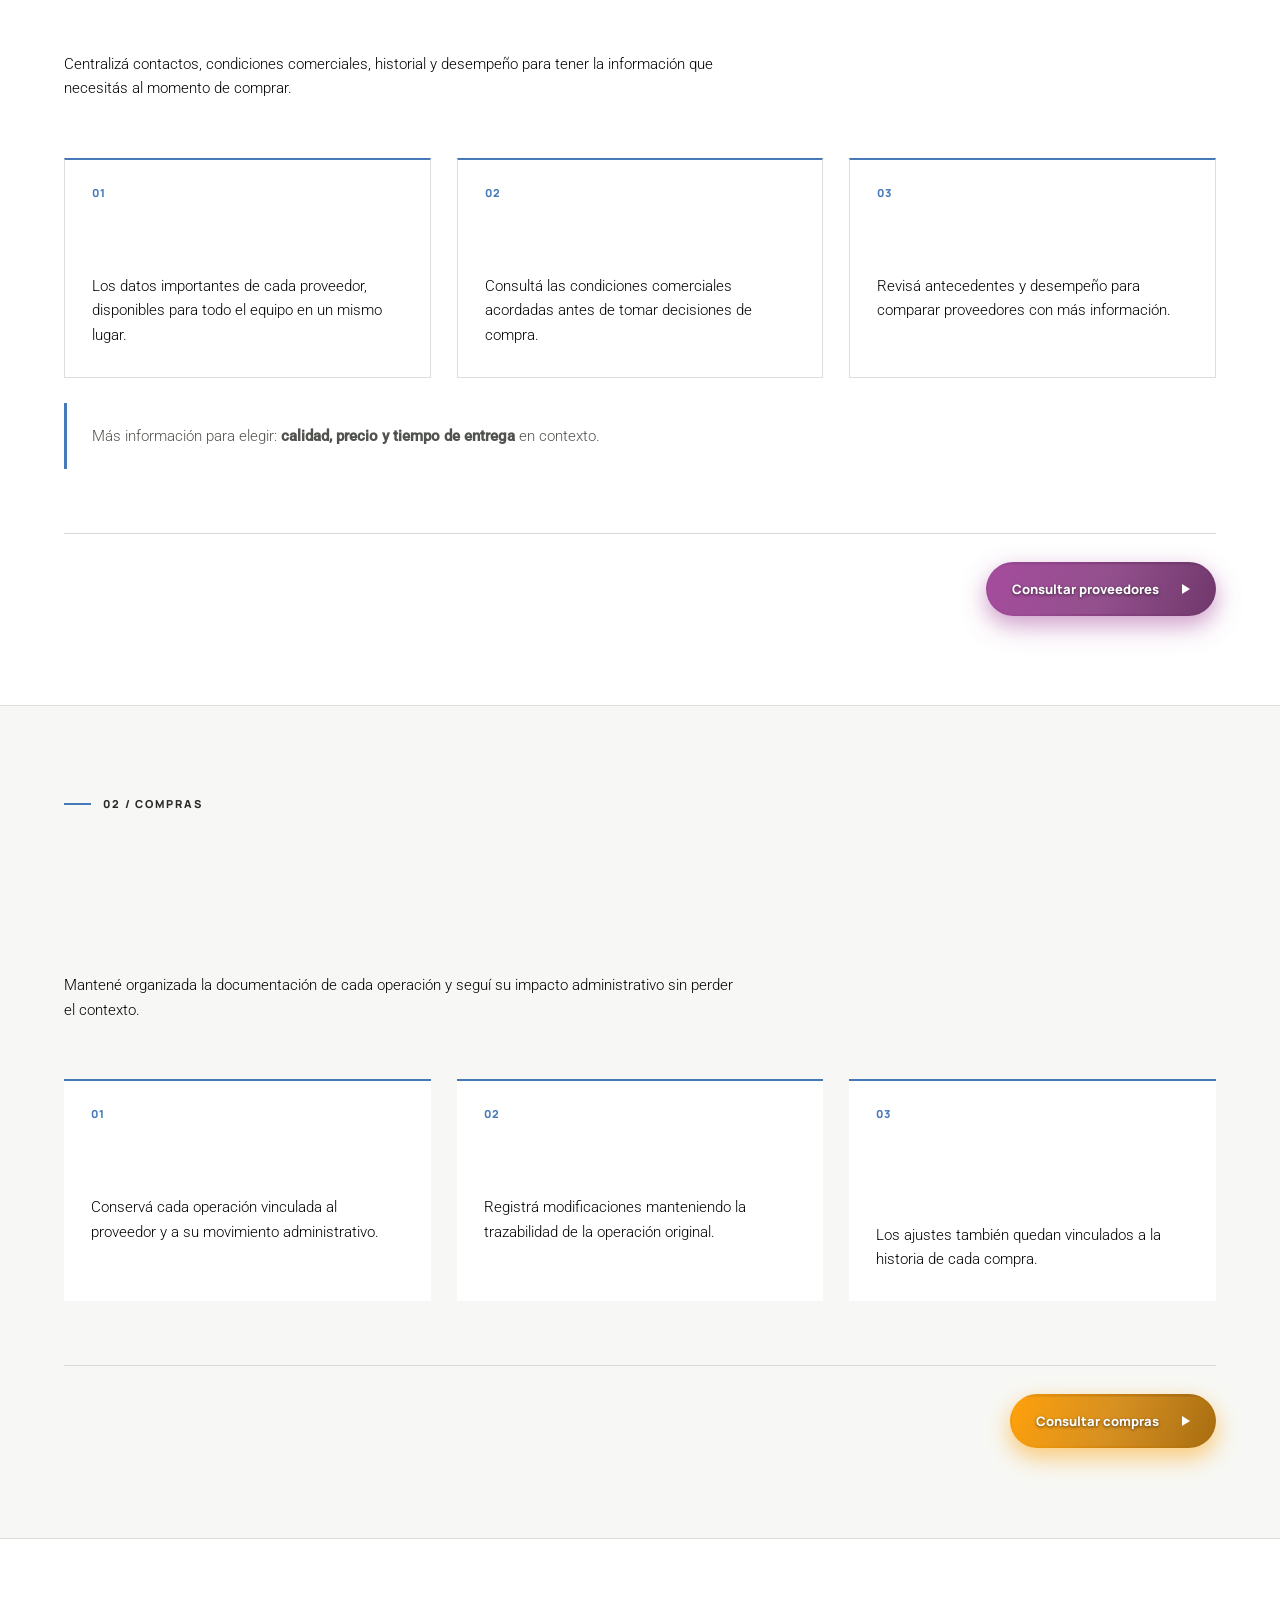
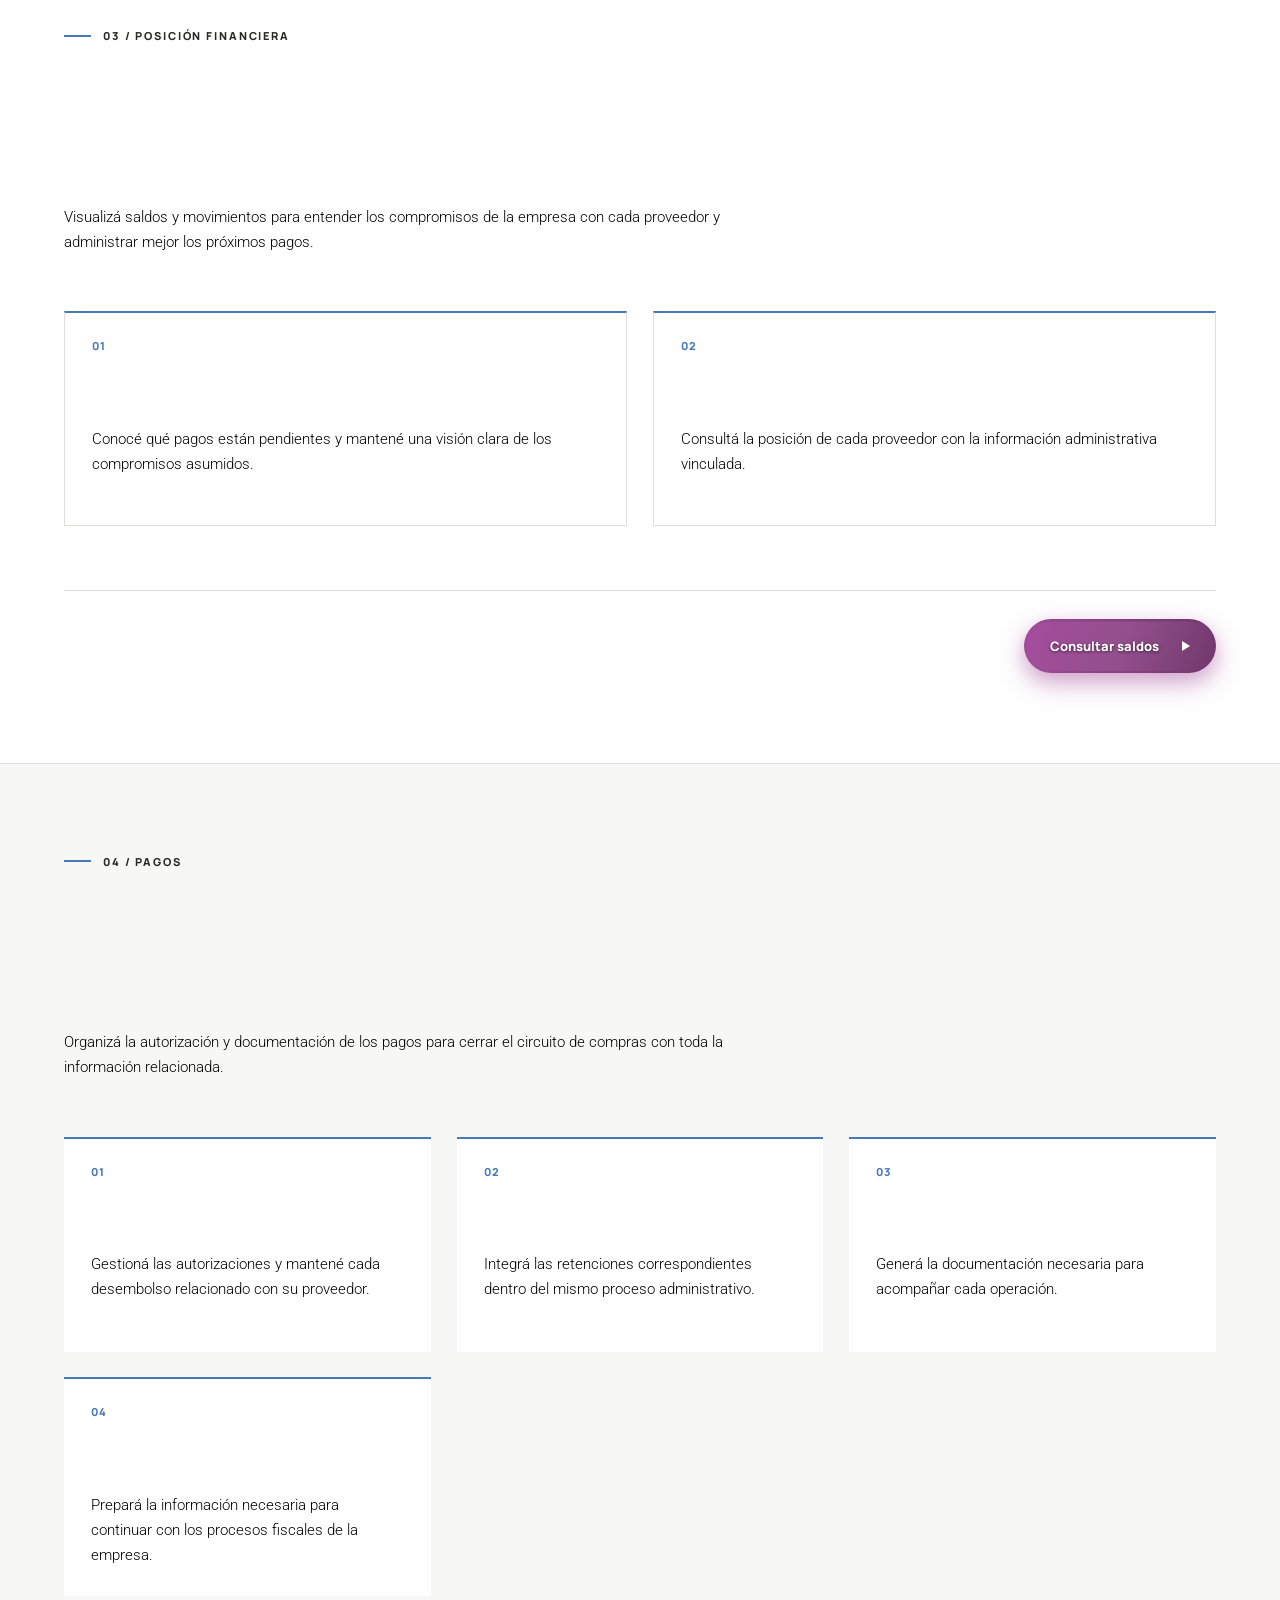
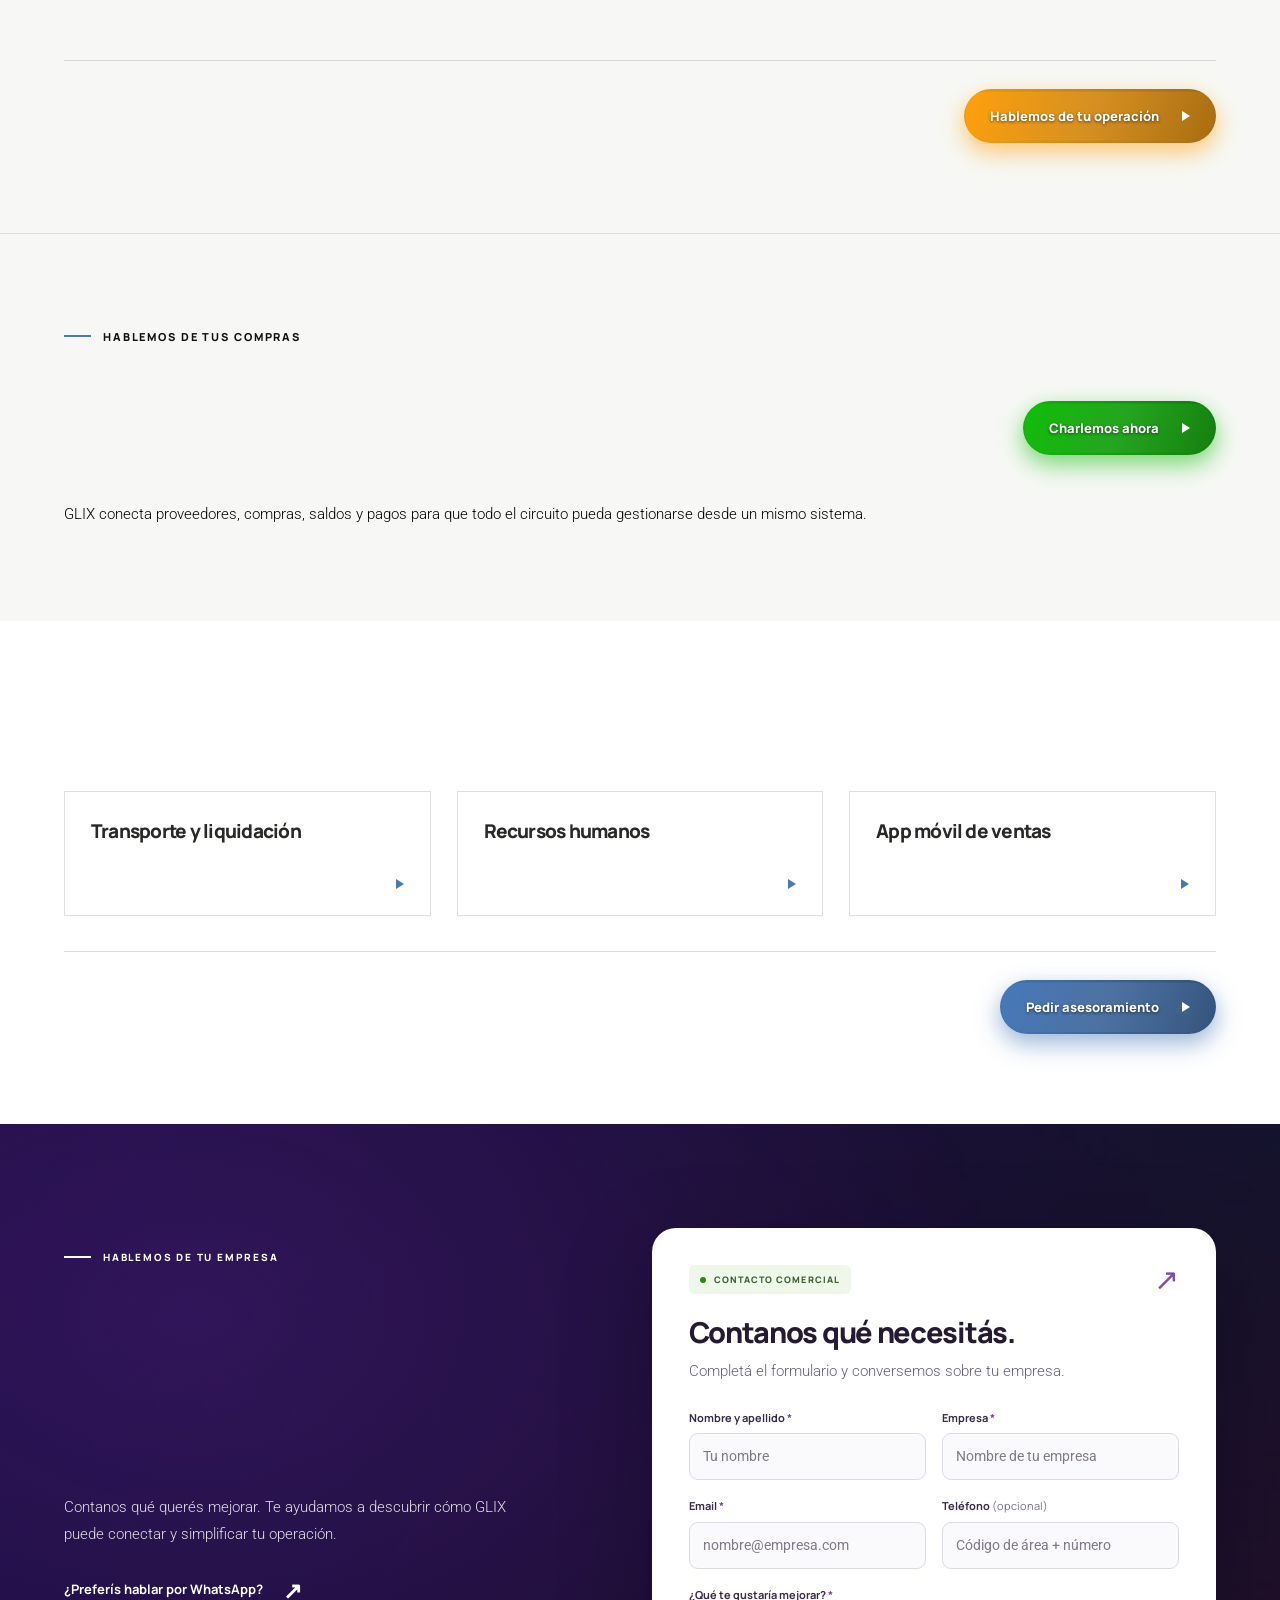
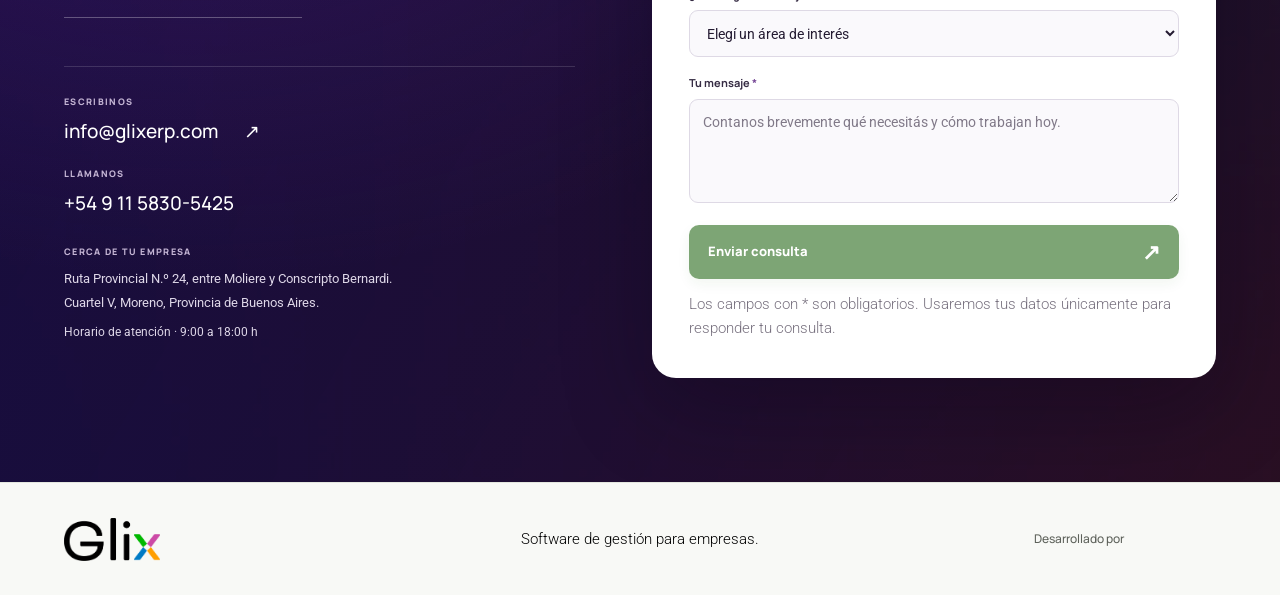
==== commit 5f67e965: "Balance footer spacing and brand hierarchy" ====
--- a/proveedores.html
+++ b/proveedores.html
@@ -21,7 +21,7 @@
   <script type="application/ld+json">{"@context":"https://schema.org","@graph":[{"@type":"Organization","@id":"https://glixerp.com/#organization","name":"GLIX","url":"https://glixerp.com/","logo":"https://glixerp.com/assets/brand/glix-real-negro.webp","email":"info@glixerp.com","telephone":"+5491158305425"},{"@type":"WebSite","@id":"https://glixerp.com/#website","url":"https://glixerp.com/","name":"GLIX ERP","inLanguage":"es-AR","publisher":{"@id":"https://glixerp.com/#organization"}},{"@type":"WebPage","@id":"https://glixerp.com/proveedores.html#webpage","url":"https://glixerp.com/proveedores.html","name":"Compras y proveedores | GLIX","description":"GLIX conecta proveedores, compras, saldos y pagos para dar más claridad al circuito de abastecimiento.","inLanguage":"es-AR","isPartOf":{"@id":"https://glixerp.com/#website"},"about":{"@id":"https://glixerp.com/#organization"},"primaryImageOfPage":{"@type":"ImageObject","url":"https://glixerp.com/assets/social/glix-social-v1.png","width":1731,"height":909}}]}</script>
   <link rel="preload" href="assets/fonts/manrope-400-800-latin.woff2" as="font" type="font/woff2" crossorigin>
   <link rel="preload" href="assets/fonts/roboto-100-500-latin.woff2" as="font" type="font/woff2" crossorigin>
-<link rel="icon" href="favicon.png?v=1" type="image/png" sizes="256x256"><link rel="stylesheet" href="assets/fonts/fonts.css"><link rel="stylesheet" href="styles.css"><link rel="stylesheet" href="enhancements.css"><link rel="stylesheet" href="modulos.css"><link rel="stylesheet" href="design-system.css?v=29"><link rel="stylesheet" href="contact.css?v=2">
+<link rel="icon" href="favicon.png?v=1" type="image/png" sizes="256x256"><link rel="stylesheet" href="assets/fonts/fonts.css"><link rel="stylesheet" href="styles.css"><link rel="stylesheet" href="enhancements.css"><link rel="stylesheet" href="modulos.css"><link rel="stylesheet" href="design-system.css?v=30"><link rel="stylesheet" href="contact.css?v=2">
 </head>
 <body class="module-page theme-blue"><a class="skip-link" href="#contenido">Saltar al contenido</a><header class="site-header"><div class="header-inner wrap"><a class="brand" href="index.html" aria-label="GLIX, ir al inicio"><img class="logo-dark" src="assets/brand/glix-real-negro.webp" alt="" width="942" height="420" decoding="async"><img class="logo-light" src="assets/brand/glix-real-blanco.webp" alt="" width="942" height="420" decoding="async"></a><button class="menu-toggle" type="button" aria-controls="primary-nav" aria-expanded="false" aria-label="Abrir menú"><span></span><span></span></button><nav id="primary-nav" class="primary-nav" aria-label="Navegación principal"><a href="index.html">Inicio</a><a href="transporte.html">Transporte</a><a href="proveedores.html" aria-current="page">Proveedores</a><a href="recursos-humanos.html">Recursos humanos</a><a href="ventas-mobile.html">Ventas móvil</a><a href="#contacto" class="nav-contact tic-button">Hablemos <span aria-hidden="true">↗</span></a></nav></div></header>
 <main id="contenido"><section class="module-hero"><img class="module-hero-art" src="assets/gallery/portada-proveedores.webp" alt="" aria-hidden="true" width="1500" height="1207" decoding="async" fetchpriority="high" srcset="assets/gallery/portada-proveedores-640.webp 640w, assets/gallery/portada-proveedores.webp 1500w" sizes="(max-width: 760px) 100vw, 60vw"><div class="wrap"><a class="back-link" href="index.html#modulos"><span aria-hidden="true">←</span> TODOS LOS MÓDULOS</a><div class="module-hero-grid"><div><div class="eyebrow"><span class="eyebrow-line"></span> PROVEEDORES</div><h1><span class="hero-title-lead">Tu área comercial</span><br><em>bajo control</em><span class="period">.</span></h1></div><div class="module-hero-copy"><p>Centralizá proveedores, compras, saldos y pagos para tener una visión clara de todo el circuito de abastecimiento.</p><a class="tic-button" href="https://wa.me/5491158305425?text=Hola%2C%20quiero%20conocer%20el%20m%C3%B3dulo%20de%20Proveedores%20de%20GLIX." target="_blank" rel="noopener noreferrer">Hablemos de tus compras <span aria-hidden="true">↗</span></a></div></div></div></section><div class="module-strip" aria-hidden="true"><i></i><i></i><i></i><i></i></div>
--- a/design-system.css
+++ b/design-system.css
@@ -548,10 +548,20 @@
 .animation-paused::before,
 .animation-paused::after { animation-play-state: paused !important; }
 
-/* Agency credit: real brand asset, readable at every breakpoint. */
-.site-footer .ideamos-credit { display: inline-flex; align-items: center; justify-content: center; gap: 9px; min-height: 44px; color: #555950; font-size: 12px; line-height: 1.4; flex-wrap: wrap; }
+/* Balanced brand signature and discreet agency credit. */
+.site-footer { background: #f8f9f6; border-top: 1px solid #e4e7df; }
+.site-footer .footer-inner { display: grid; grid-template-columns: 1fr auto 1fr; align-items: center; gap: 28px; min-height: 112px; padding-block: 26px; }
+.site-footer .footer-brand { justify-self: start; }
+.site-footer .footer-brand img { width: 96px; height: auto; }
+.site-footer .footer-inner p { margin: 0; width: auto; color: #62665e; font: 400 13px/1.6 Manrope, Arial, sans-serif; text-align: center; }
+.site-footer .ideamos-credit { display: inline-flex; align-items: center; justify-content: center; justify-self: end; gap: 10px; min-height: 44px; margin: 0; color: #5e625b; font: 500 12px/1.4 Manrope, Arial, sans-serif; white-space: nowrap; }
 .ideamos-credit-logo { display: inline-flex; align-items: center; background: none; padding: 0; }
-.ideamos-credit-logo img { display: block; width: 96px; height: auto; filter: brightness(0); opacity: .76; transition: opacity .2s ease; }
+.ideamos-credit-logo img { display: block; width: 82px; height: auto; filter: brightness(0); opacity: .72; transition: opacity .2s ease; }
 .ideamos-credit:hover .ideamos-credit-logo img { opacity: 1; }
-.site-footer .footer-inner p { color: #555950; }
-@media (max-width: 760px) { .site-footer .ideamos-credit { margin: 4px 0 0; gap: 10px; } }
+@media (max-width: 900px) {
+  .site-footer .footer-inner { grid-template-columns: 1fr; justify-items: center; gap: 12px; padding-block: 30px 24px; }
+  .site-footer .footer-brand { justify-self: center; }
+  .site-footer .footer-brand img { width: 88px; }
+  .site-footer .footer-inner p { font-size: 12px; }
+  .site-footer .ideamos-credit { justify-self: center; width: min(100%, 320px); margin-top: 8px; padding-top: 18px; border-top: 1px solid #e1e5dc; }
+}
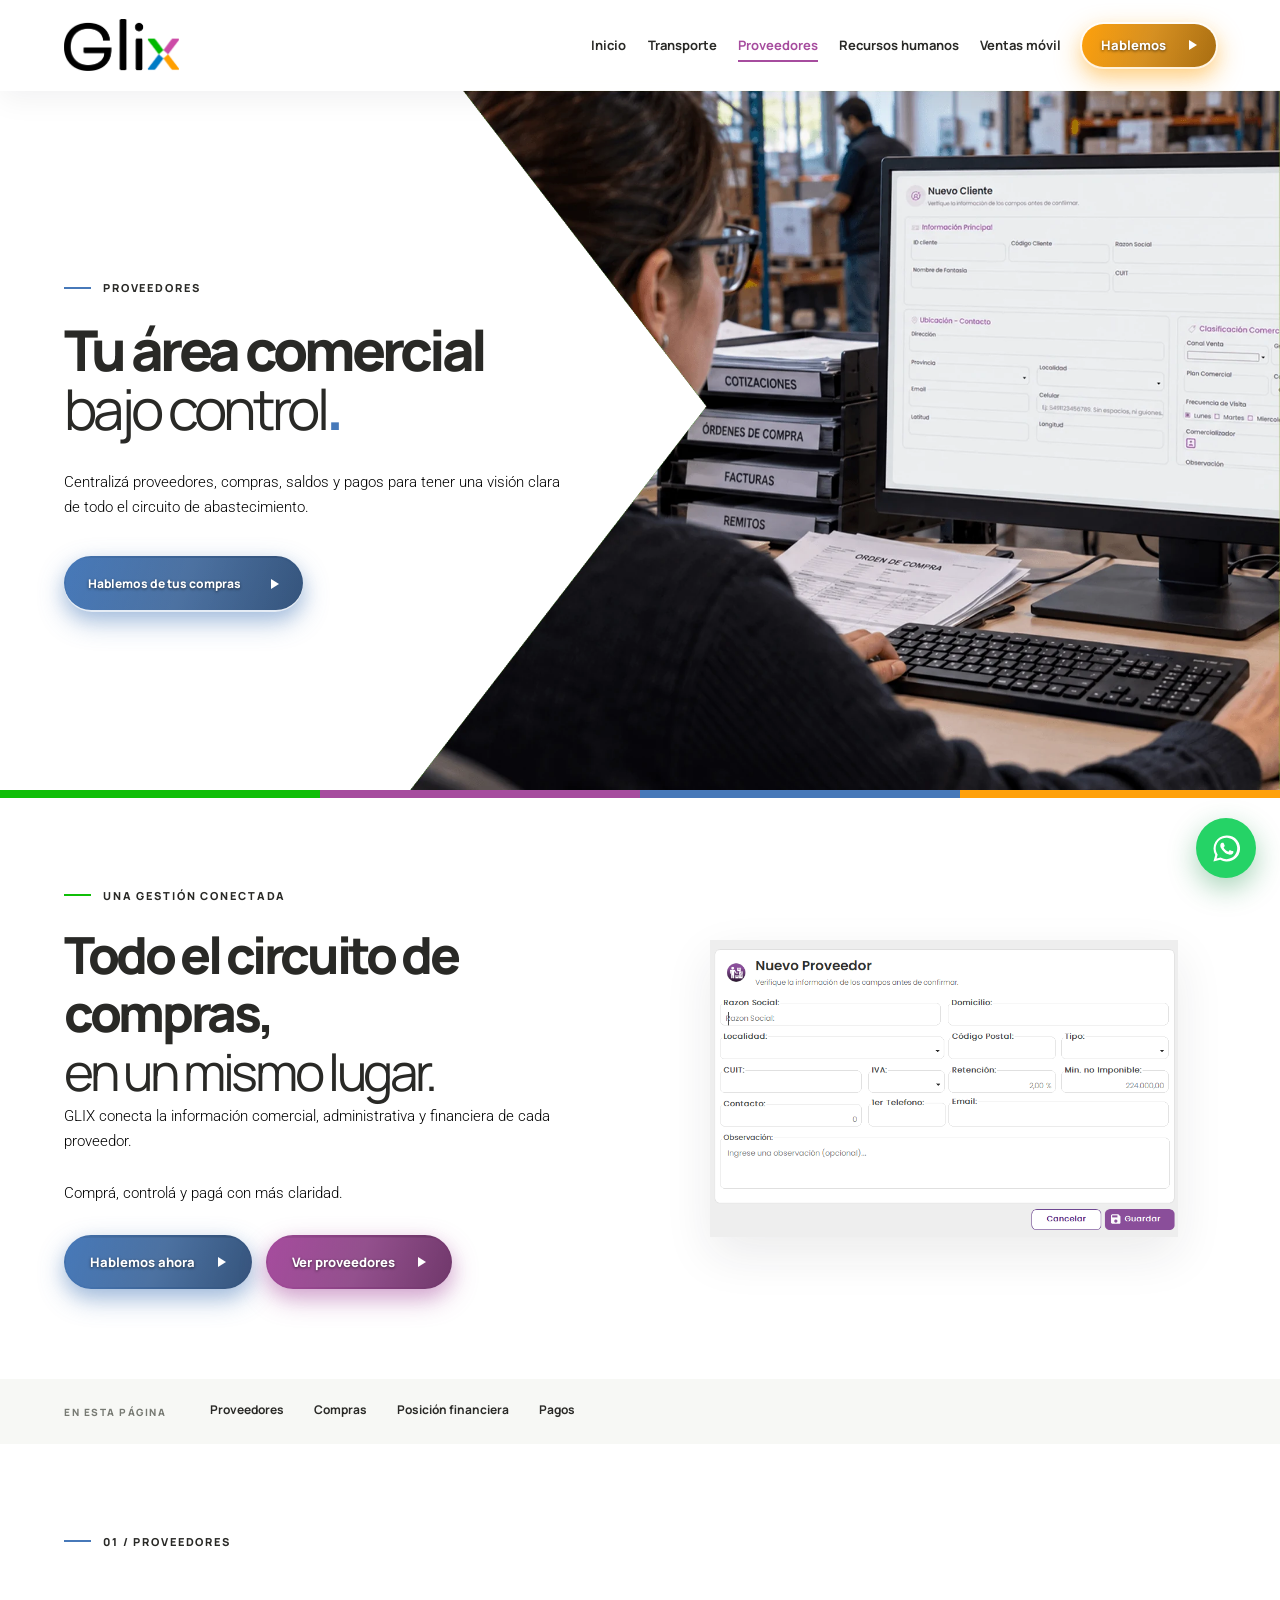
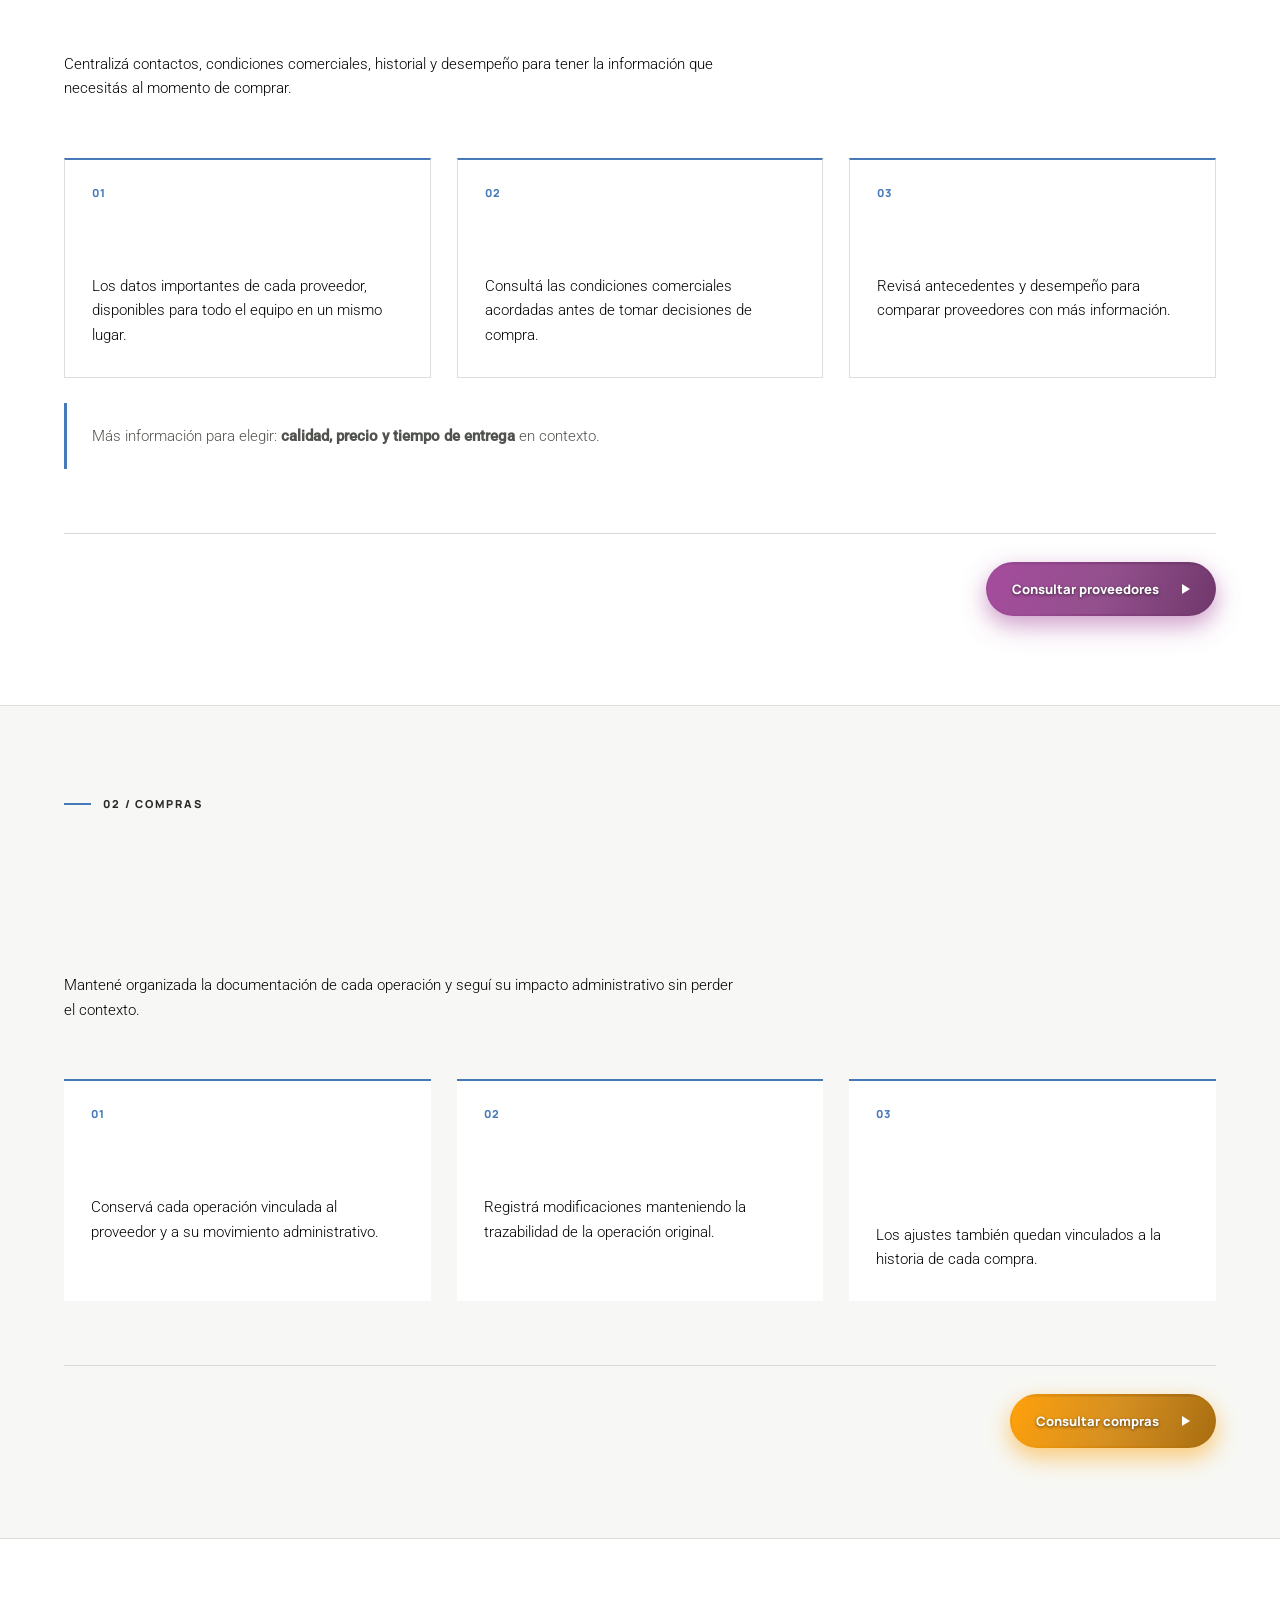
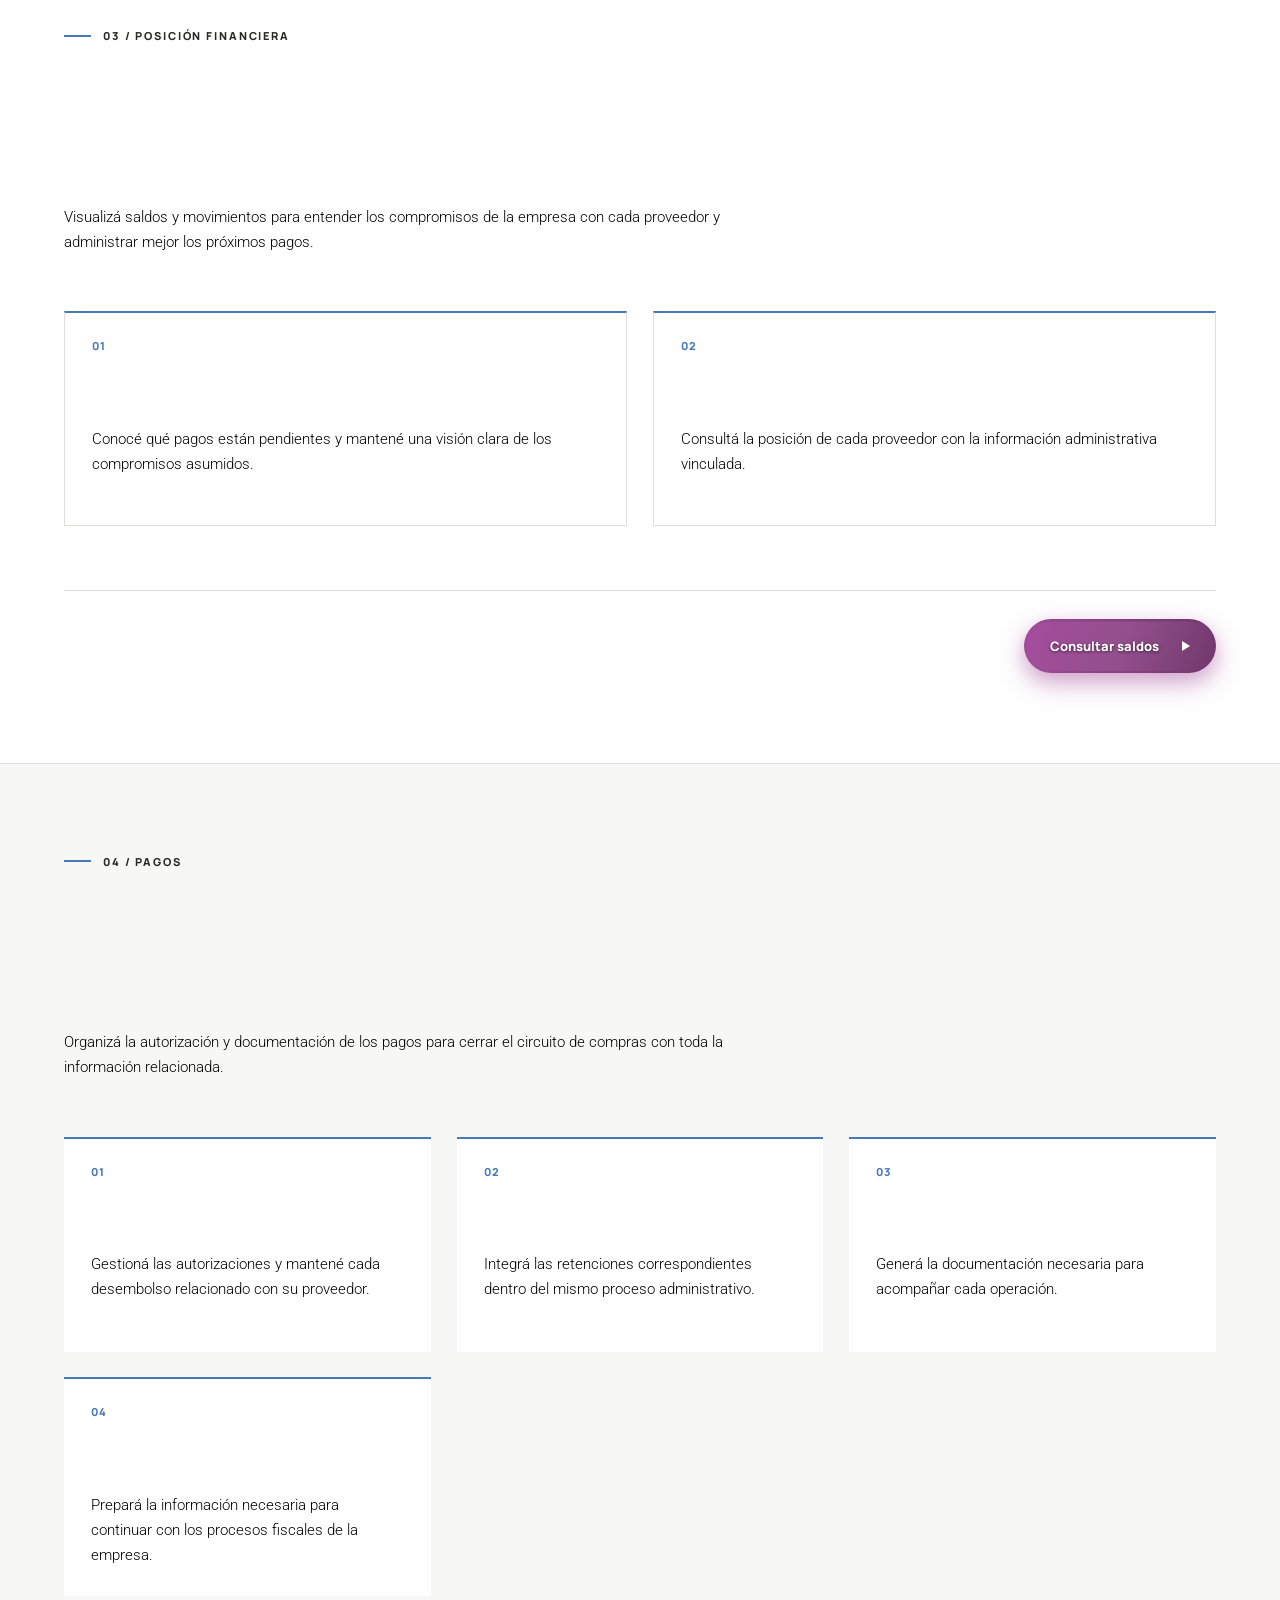
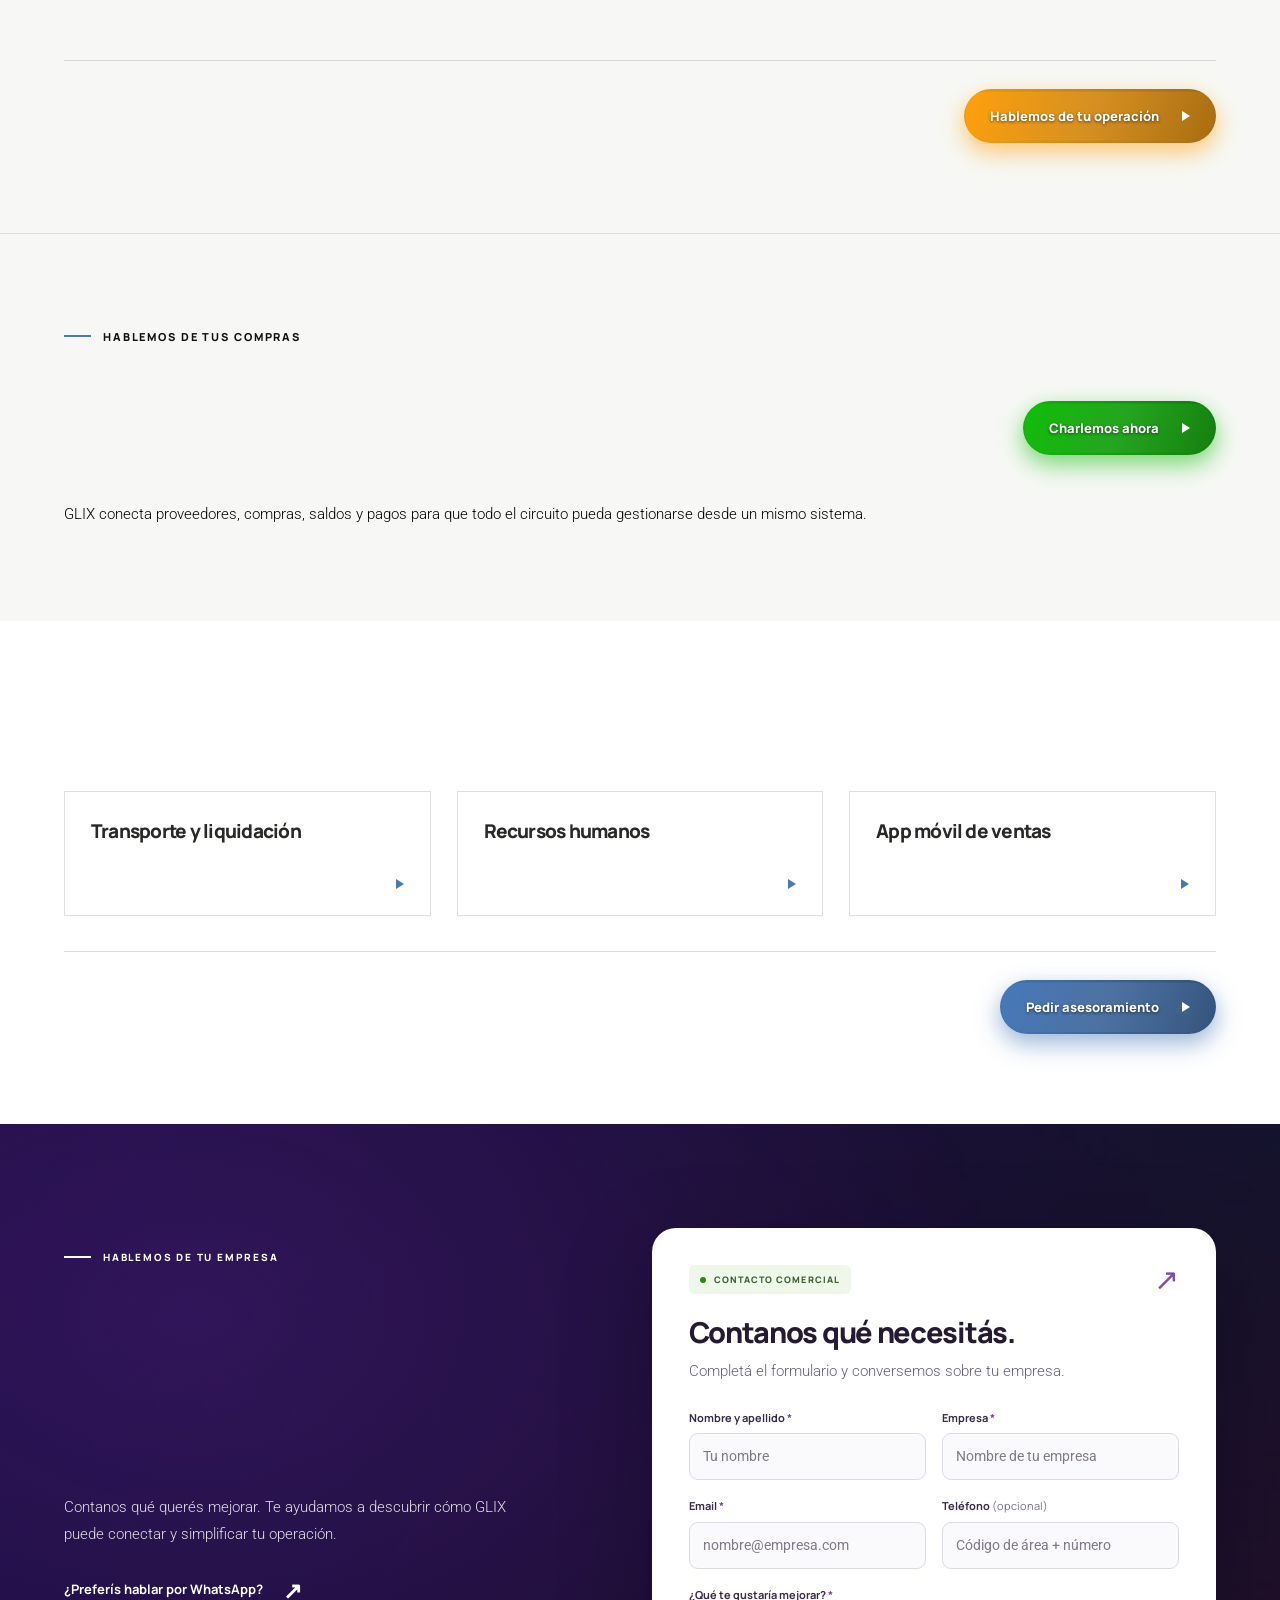
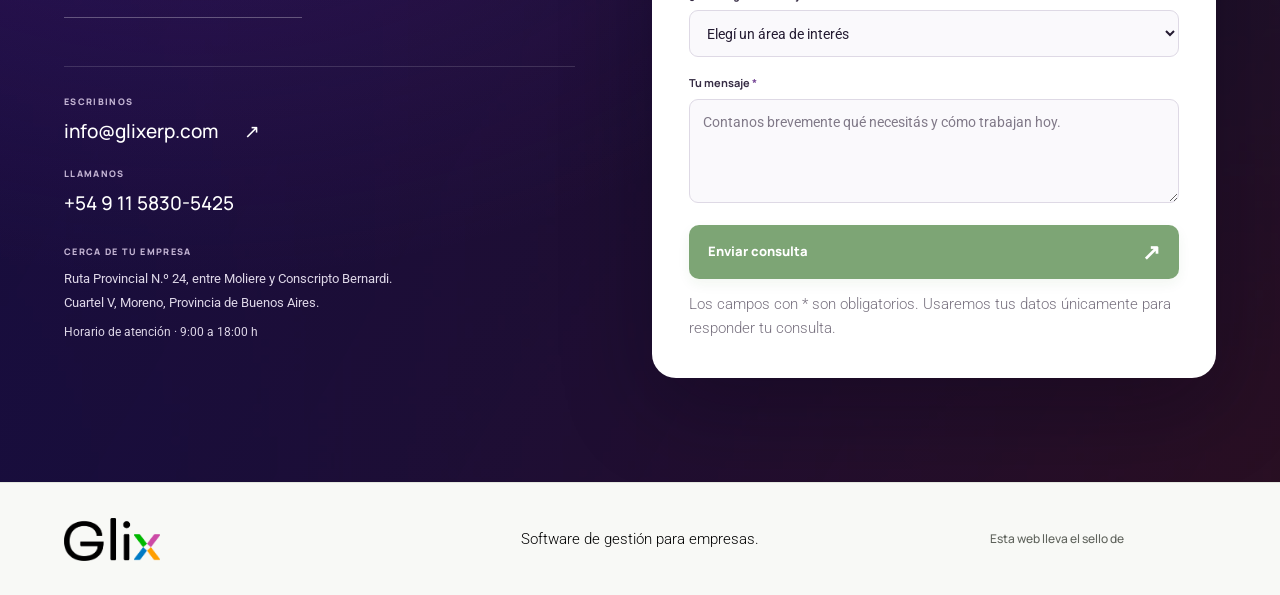
==== commit 1a1c65a8: "Clarify Ideamos credit refers to website design" ====
--- a/proveedores.html
+++ b/proveedores.html
@@ -67,4 +67,4 @@
     </div>
   </div>
 </section></main>
-<footer class="site-footer"><div class="wrap footer-inner"><a href="index.html" class="footer-brand" aria-label="GLIX, volver al inicio"><img src="assets/brand/glix-real-negro.webp" alt="" width="942" height="420" decoding="async"></a><p>Software de gestión para empresas.</p><a class="ideamos-credit" href="https://ideamos.com.ar/" target="_blank" rel="noopener noreferrer"><span>Desarrollado por</span><span class="ideamos-credit-logo"><img src="assets/brand/ideamos-light.webp" alt="Ideamos" width="870" height="213" loading="lazy" decoding="async"></span></a></div></footer><a class="whatsapp-float" href="https://wa.me/5491158305425?text=Hola%2C%20quiero%20conocer%20GLIX." target="_blank" rel="noopener noreferrer" aria-label="Escribir a GLIX por WhatsApp al +54 9 11 5830-5425"><svg viewBox="0 0 32 32" aria-hidden="true"><path d="M16 2.5A13.4 13.4 0 0 0 4.4 22.6L2.5 29.5l7.1-1.9A13.5 13.5 0 1 0 16 2.5Zm0 24.5a11 11 0 0 1-5.6-1.5l-.4-.2-4.2 1.1 1.1-4.1-.3-.4A11.1 11.1 0 1 1 16 27Zm6.1-8.3c-.3-.2-1.9-.9-2.2-1-.3-.1-.5-.2-.7.2-.2.3-.8 1-.9 1.2-.2.2-.4.3-.7.1-.3-.2-1.4-.5-2.6-1.6-1-.9-1.7-2-1.9-2.3-.2-.3 0-.5.2-.7l.5-.6c.2-.2.2-.3.3-.5.1-.2 0-.4 0-.6l-1-2.4c-.3-.6-.5-.5-.8-.5h-.6c-.2 0-.6.1-.9.4-.3.3-1.2 1.1-1.2 2.7s1.2 3.1 1.4 3.3c.2.2 2.4 3.7 5.8 5.2.8.3 1.4.5 1.9.6.8.3 1.5.2 2.1.1.6-.1 1.9-.8 2.1-1.6.3-.8.3-1.5.2-1.6-.1-.2-.3-.3-.6-.5Z"/></svg></a><script src="script.js?v=5" defer></script><script src="contact.js?v=2" defer></script></body></html>
+<footer class="site-footer"><div class="wrap footer-inner"><a href="index.html" class="footer-brand" aria-label="GLIX, volver al inicio"><img src="assets/brand/glix-real-negro.webp" alt="" width="942" height="420" decoding="async"></a><p>Software de gestión para empresas.</p><a class="ideamos-credit" href="https://ideamos.com.ar/" target="_blank" rel="noopener noreferrer"><span>Esta web lleva el sello de</span><span class="ideamos-credit-logo"><img src="assets/brand/ideamos-light.webp" alt="Ideamos" width="870" height="213" loading="lazy" decoding="async"></span></a></div></footer><a class="whatsapp-float" href="https://wa.me/5491158305425?text=Hola%2C%20quiero%20conocer%20GLIX." target="_blank" rel="noopener noreferrer" aria-label="Escribir a GLIX por WhatsApp al +54 9 11 5830-5425"><svg viewBox="0 0 32 32" aria-hidden="true"><path d="M16 2.5A13.4 13.4 0 0 0 4.4 22.6L2.5 29.5l7.1-1.9A13.5 13.5 0 1 0 16 2.5Zm0 24.5a11 11 0 0 1-5.6-1.5l-.4-.2-4.2 1.1 1.1-4.1-.3-.4A11.1 11.1 0 1 1 16 27Zm6.1-8.3c-.3-.2-1.9-.9-2.2-1-.3-.1-.5-.2-.7.2-.2.3-.8 1-.9 1.2-.2.2-.4.3-.7.1-.3-.2-1.4-.5-2.6-1.6-1-.9-1.7-2-1.9-2.3-.2-.3 0-.5.2-.7l.5-.6c.2-.2.2-.3.3-.5.1-.2 0-.4 0-.6l-1-2.4c-.3-.6-.5-.5-.8-.5h-.6c-.2 0-.6.1-.9.4-.3.3-1.2 1.1-1.2 2.7s1.2 3.1 1.4 3.3c.2.2 2.4 3.7 5.8 5.2.8.3 1.4.5 1.9.6.8.3 1.5.2 2.1.1.6-.1 1.9-.8 2.1-1.6.3-.8.3-1.5.2-1.6-.1-.2-.3-.3-.6-.5Z"/></svg></a><script src="script.js?v=5" defer></script><script src="contact.js?v=2" defer></script></body></html>
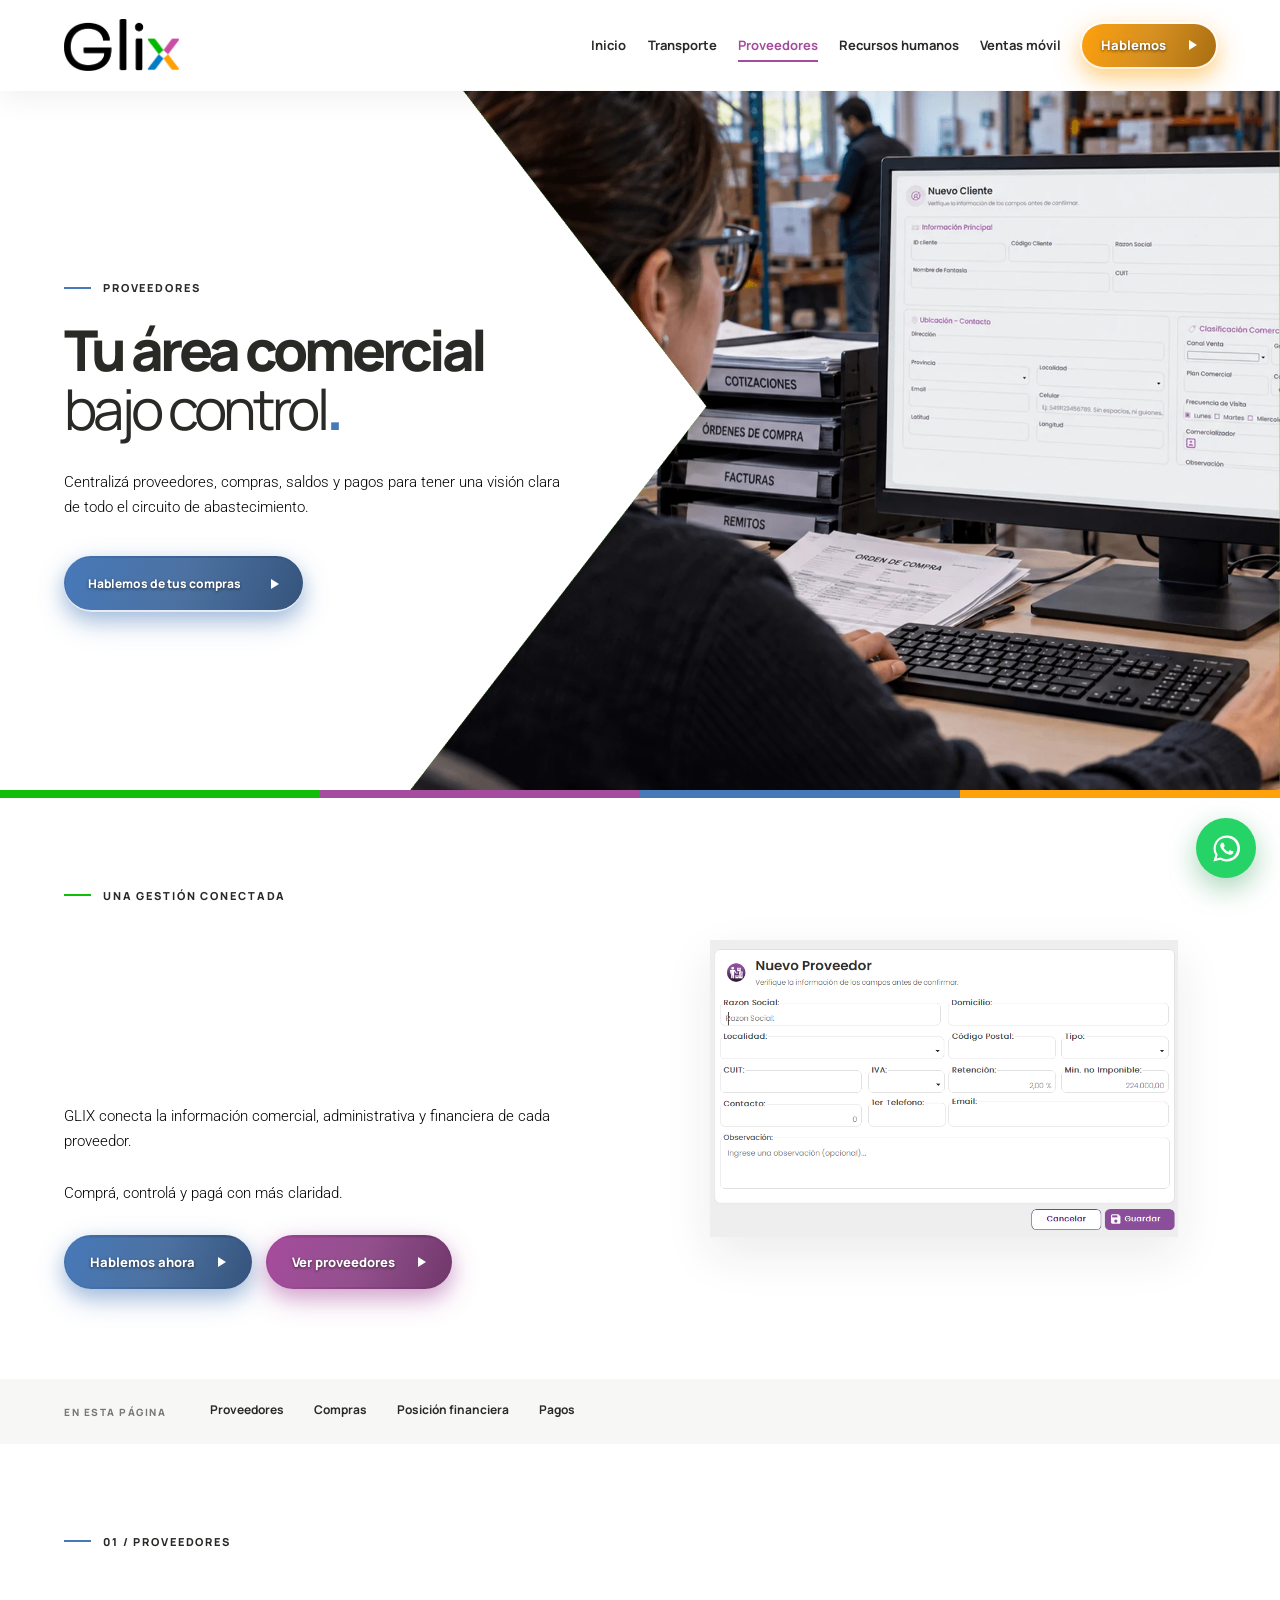
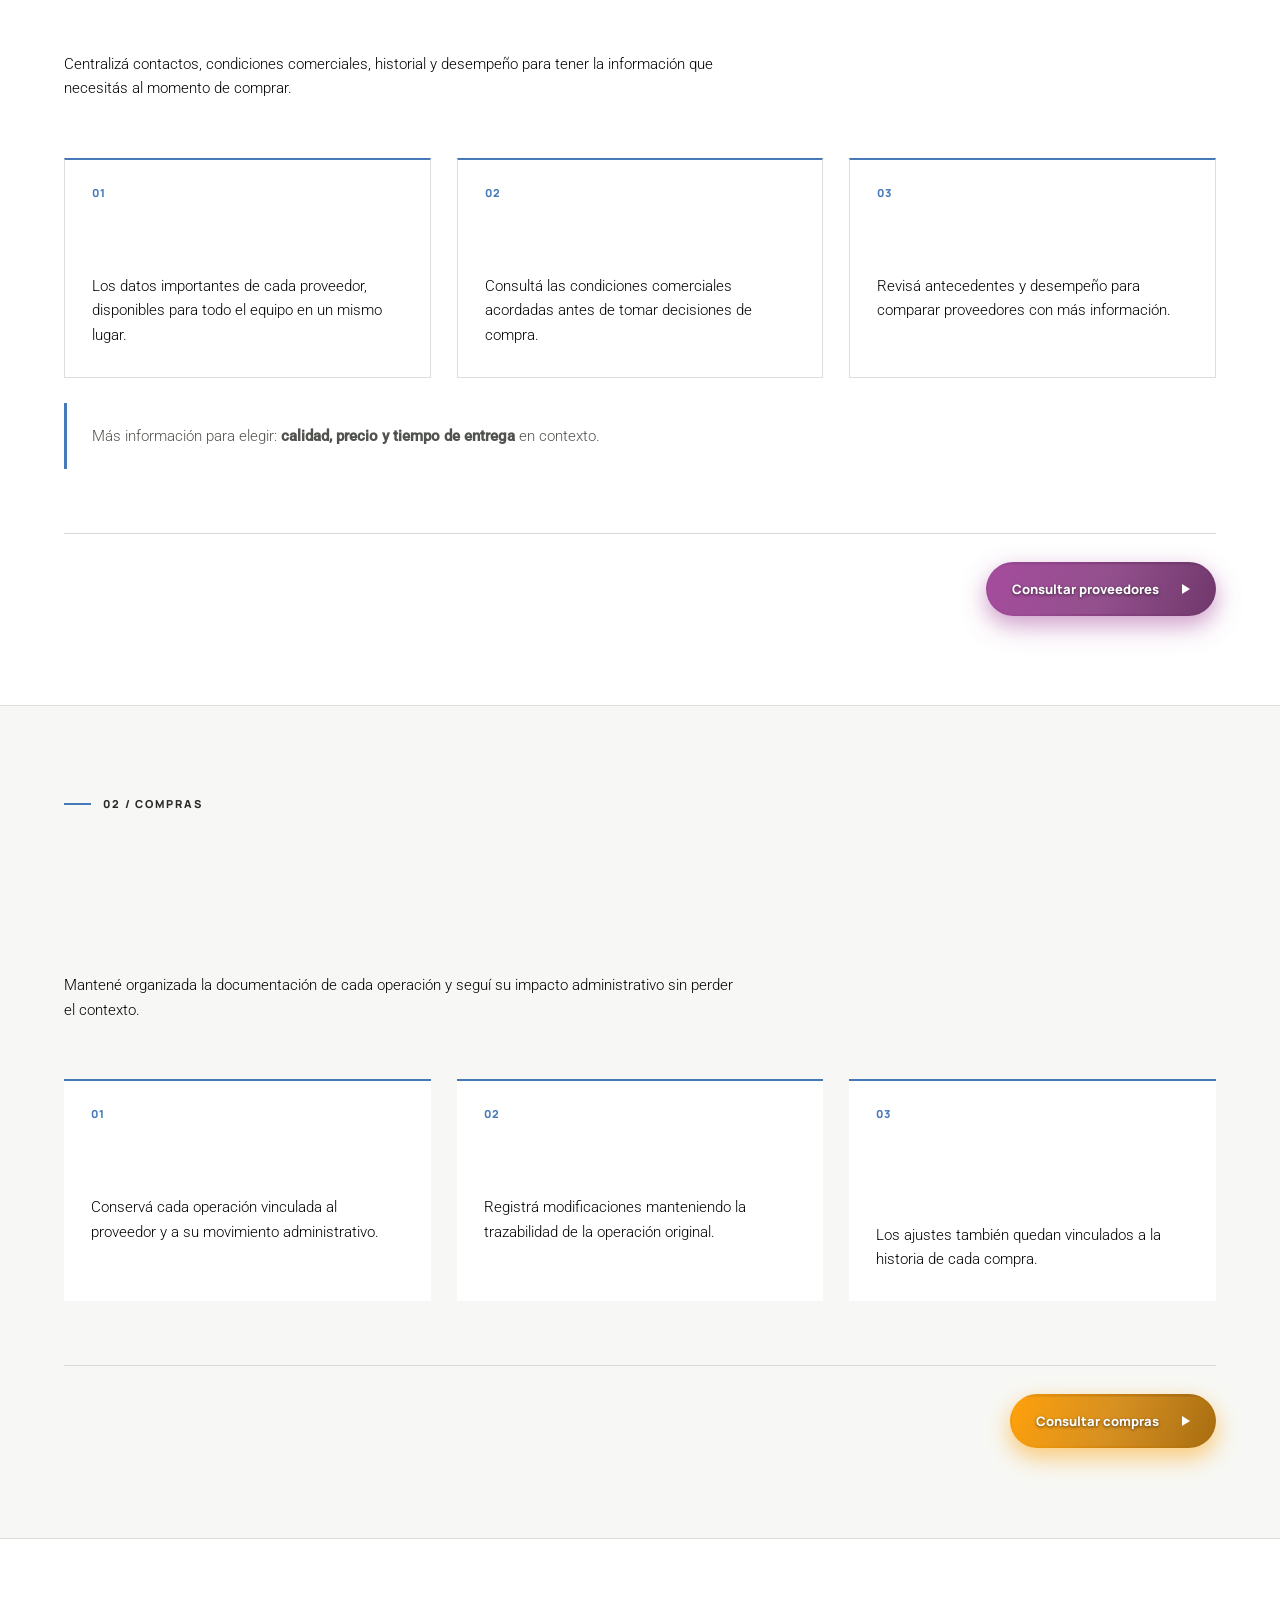
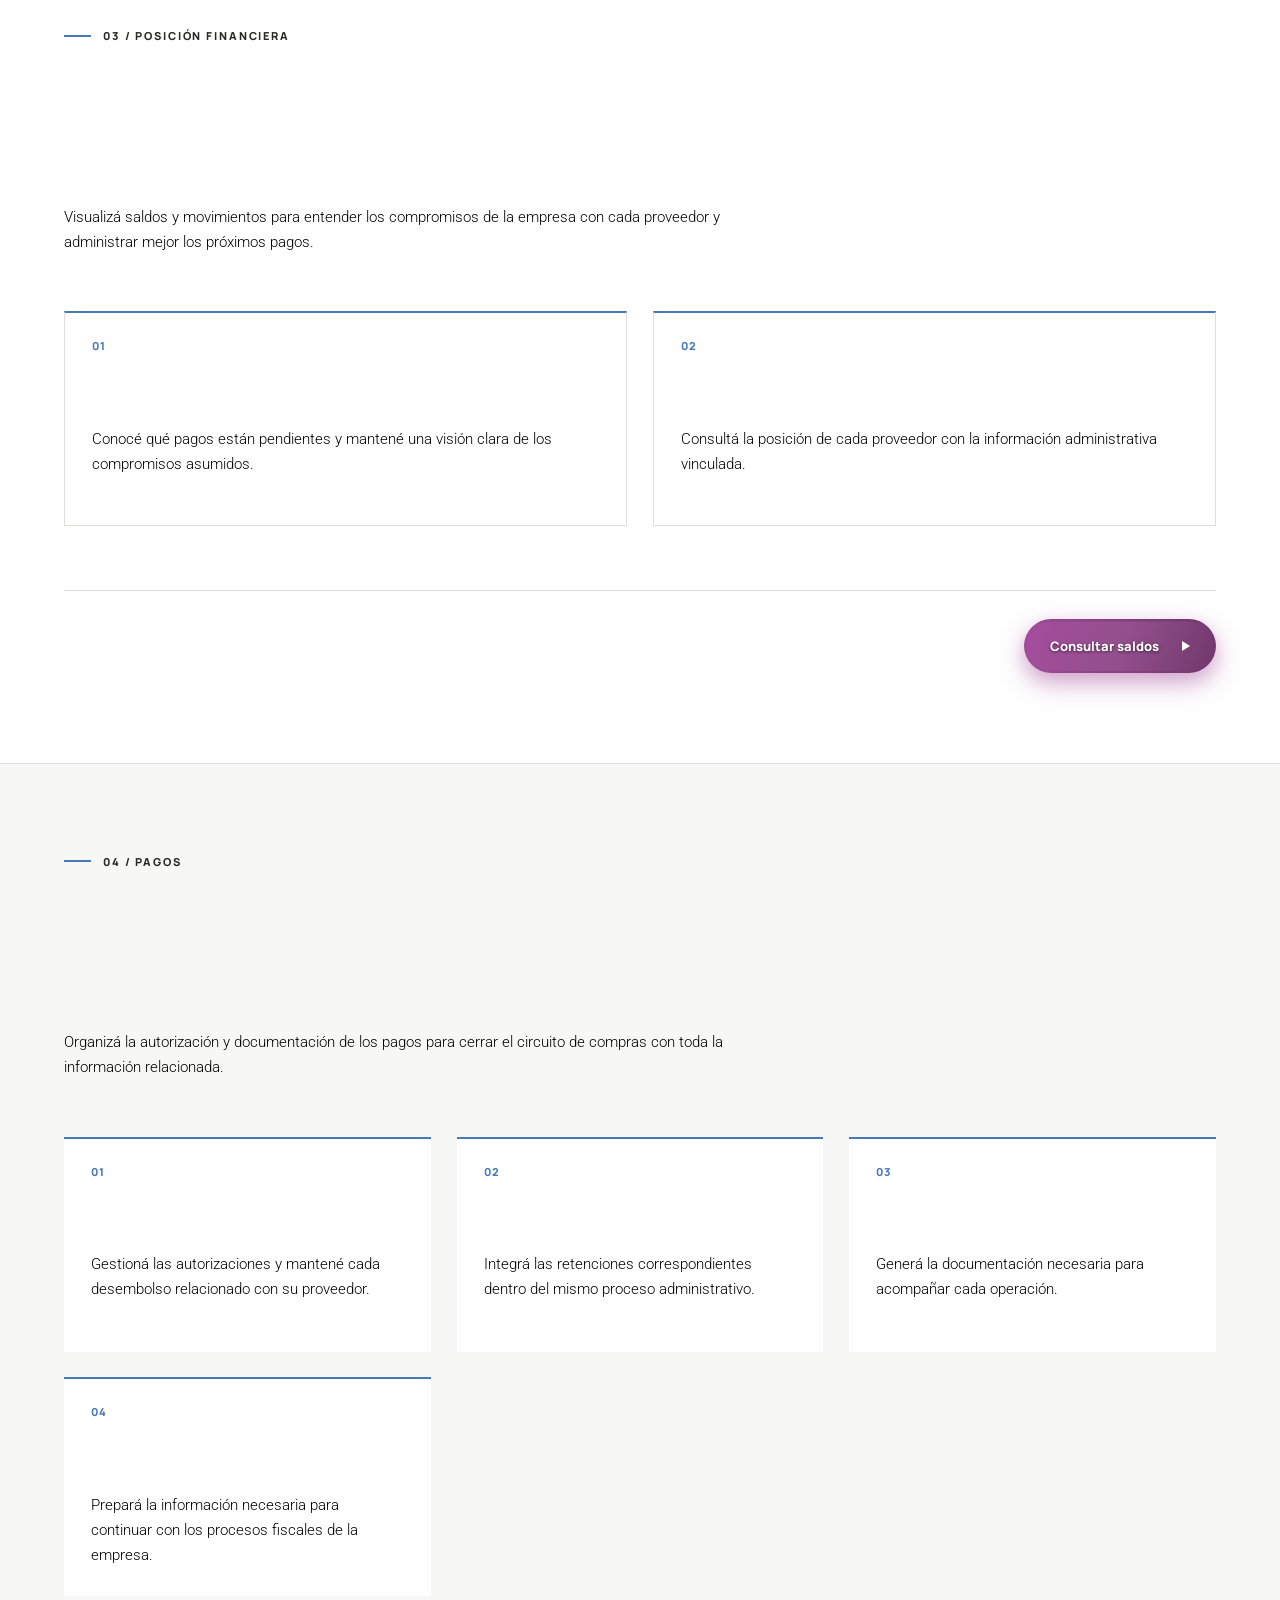
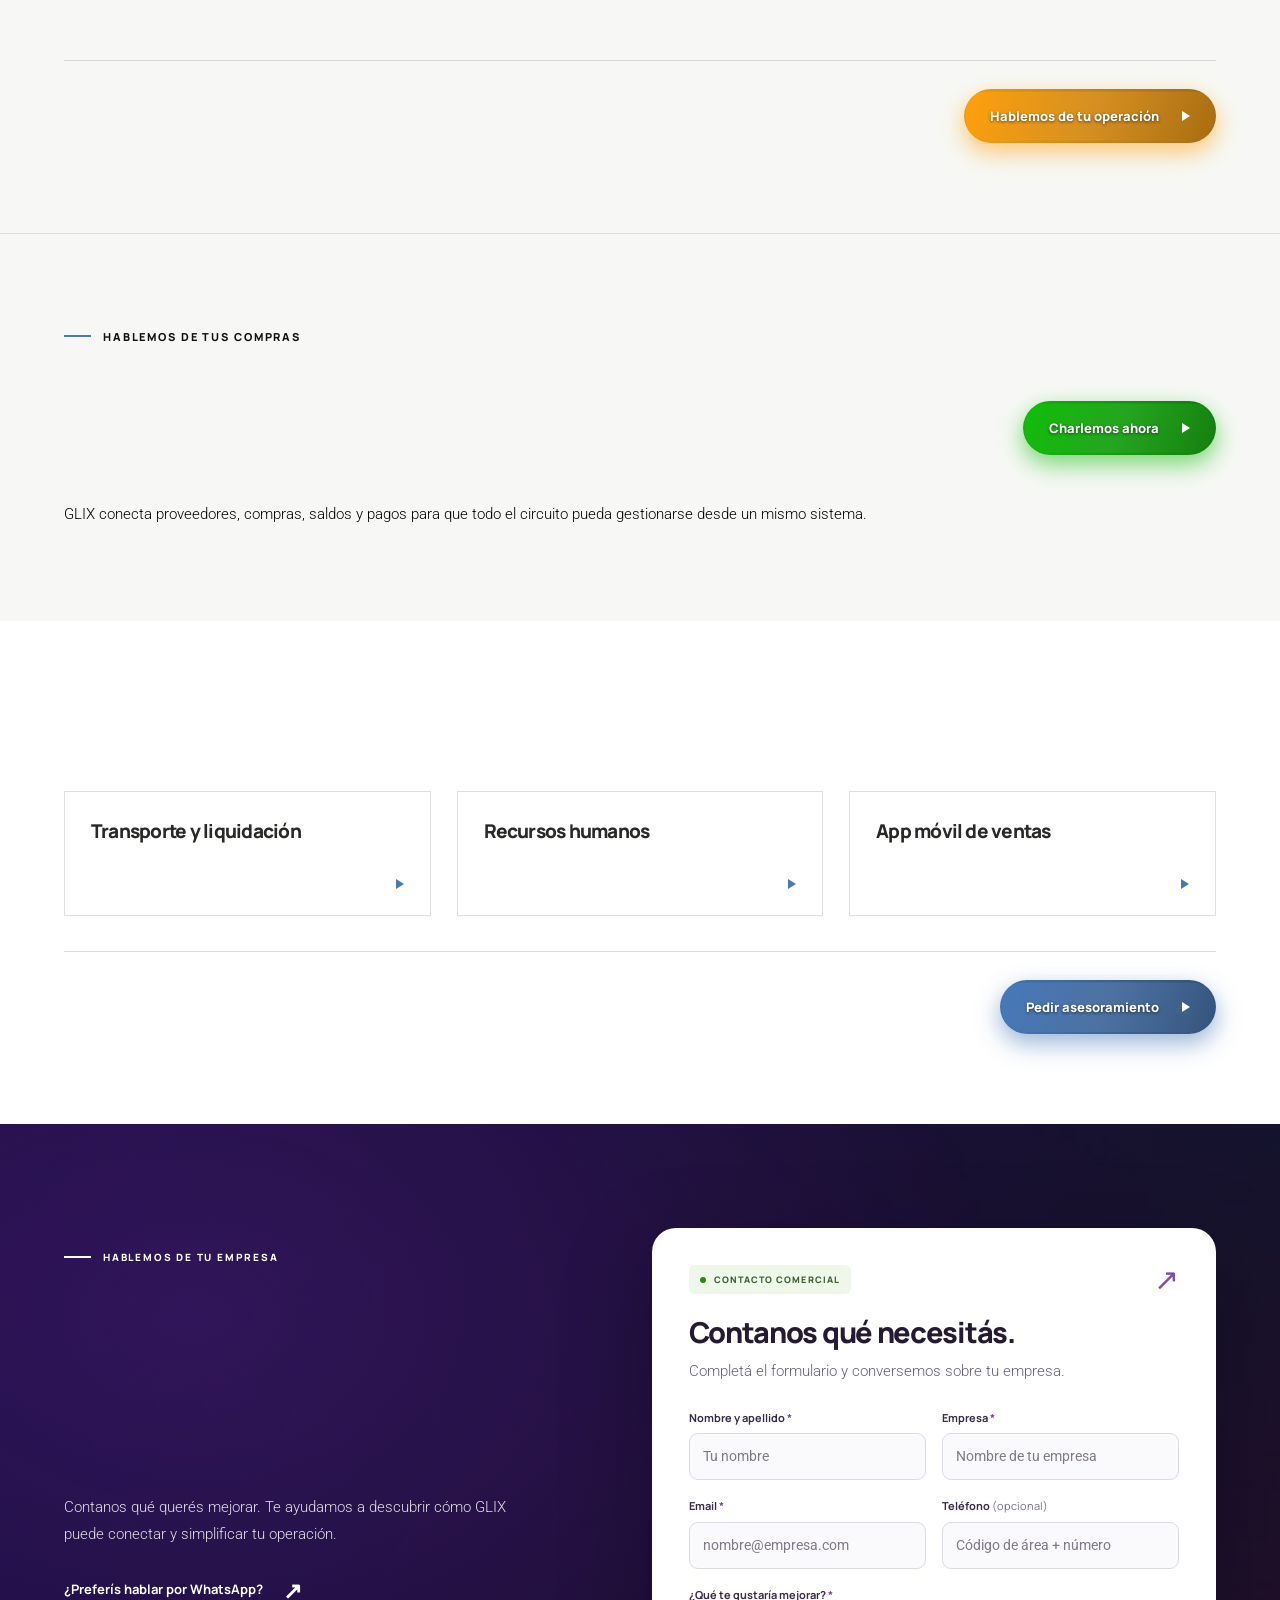
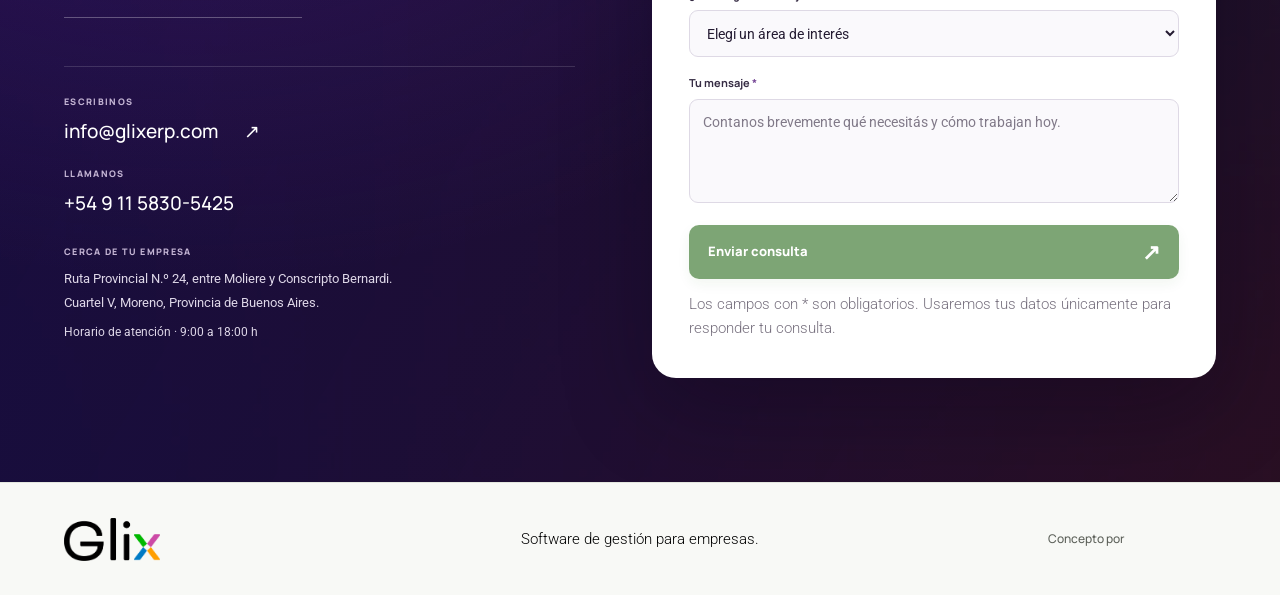
==== commit c329c24a: "Set footer credit to Concepto por Ideamos" ====
--- a/proveedores.html
+++ b/proveedores.html
@@ -67,4 +67,4 @@
     </div>
   </div>
 </section></main>
-<footer class="site-footer"><div class="wrap footer-inner"><a href="index.html" class="footer-brand" aria-label="GLIX, volver al inicio"><img src="assets/brand/glix-real-negro.webp" alt="" width="942" height="420" decoding="async"></a><p>Software de gestión para empresas.</p><a class="ideamos-credit" href="https://ideamos.com.ar/" target="_blank" rel="noopener noreferrer"><span>Esta web lleva el sello de</span><span class="ideamos-credit-logo"><img src="assets/brand/ideamos-light.webp" alt="Ideamos" width="870" height="213" loading="lazy" decoding="async"></span></a></div></footer><a class="whatsapp-float" href="https://wa.me/5491158305425?text=Hola%2C%20quiero%20conocer%20GLIX." target="_blank" rel="noopener noreferrer" aria-label="Escribir a GLIX por WhatsApp al +54 9 11 5830-5425"><svg viewBox="0 0 32 32" aria-hidden="true"><path d="M16 2.5A13.4 13.4 0 0 0 4.4 22.6L2.5 29.5l7.1-1.9A13.5 13.5 0 1 0 16 2.5Zm0 24.5a11 11 0 0 1-5.6-1.5l-.4-.2-4.2 1.1 1.1-4.1-.3-.4A11.1 11.1 0 1 1 16 27Zm6.1-8.3c-.3-.2-1.9-.9-2.2-1-.3-.1-.5-.2-.7.2-.2.3-.8 1-.9 1.2-.2.2-.4.3-.7.1-.3-.2-1.4-.5-2.6-1.6-1-.9-1.7-2-1.9-2.3-.2-.3 0-.5.2-.7l.5-.6c.2-.2.2-.3.3-.5.1-.2 0-.4 0-.6l-1-2.4c-.3-.6-.5-.5-.8-.5h-.6c-.2 0-.6.1-.9.4-.3.3-1.2 1.1-1.2 2.7s1.2 3.1 1.4 3.3c.2.2 2.4 3.7 5.8 5.2.8.3 1.4.5 1.9.6.8.3 1.5.2 2.1.1.6-.1 1.9-.8 2.1-1.6.3-.8.3-1.5.2-1.6-.1-.2-.3-.3-.6-.5Z"/></svg></a><script src="script.js?v=5" defer></script><script src="contact.js?v=2" defer></script></body></html>
+<footer class="site-footer"><div class="wrap footer-inner"><a href="index.html" class="footer-brand" aria-label="GLIX, volver al inicio"><img src="assets/brand/glix-real-negro.webp" alt="" width="942" height="420" decoding="async"></a><p>Software de gestión para empresas.</p><a class="ideamos-credit" href="https://ideamos.com.ar/" target="_blank" rel="noopener noreferrer"><span>Concepto por</span><span class="ideamos-credit-logo"><img src="assets/brand/ideamos-light.webp" alt="Ideamos" width="870" height="213" loading="lazy" decoding="async"></span></a></div></footer><a class="whatsapp-float" href="https://wa.me/5491158305425?text=Hola%2C%20quiero%20conocer%20GLIX." target="_blank" rel="noopener noreferrer" aria-label="Escribir a GLIX por WhatsApp al +54 9 11 5830-5425"><svg viewBox="0 0 32 32" aria-hidden="true"><path d="M16 2.5A13.4 13.4 0 0 0 4.4 22.6L2.5 29.5l7.1-1.9A13.5 13.5 0 1 0 16 2.5Zm0 24.5a11 11 0 0 1-5.6-1.5l-.4-.2-4.2 1.1 1.1-4.1-.3-.4A11.1 11.1 0 1 1 16 27Zm6.1-8.3c-.3-.2-1.9-.9-2.2-1-.3-.1-.5-.2-.7.2-.2.3-.8 1-.9 1.2-.2.2-.4.3-.7.1-.3-.2-1.4-.5-2.6-1.6-1-.9-1.7-2-1.9-2.3-.2-.3 0-.5.2-.7l.5-.6c.2-.2.2-.3.3-.5.1-.2 0-.4 0-.6l-1-2.4c-.3-.6-.5-.5-.8-.5h-.6c-.2 0-.6.1-.9.4-.3.3-1.2 1.1-1.2 2.7s1.2 3.1 1.4 3.3c.2.2 2.4 3.7 5.8 5.2.8.3 1.4.5 1.9.6.8.3 1.5.2 2.1.1.6-.1 1.9-.8 2.1-1.6.3-.8.3-1.5.2-1.6-.1-.2-.3-.3-.6-.5Z"/></svg></a><script src="script.js?v=5" defer></script><script src="contact.js?v=2" defer></script></body></html>
